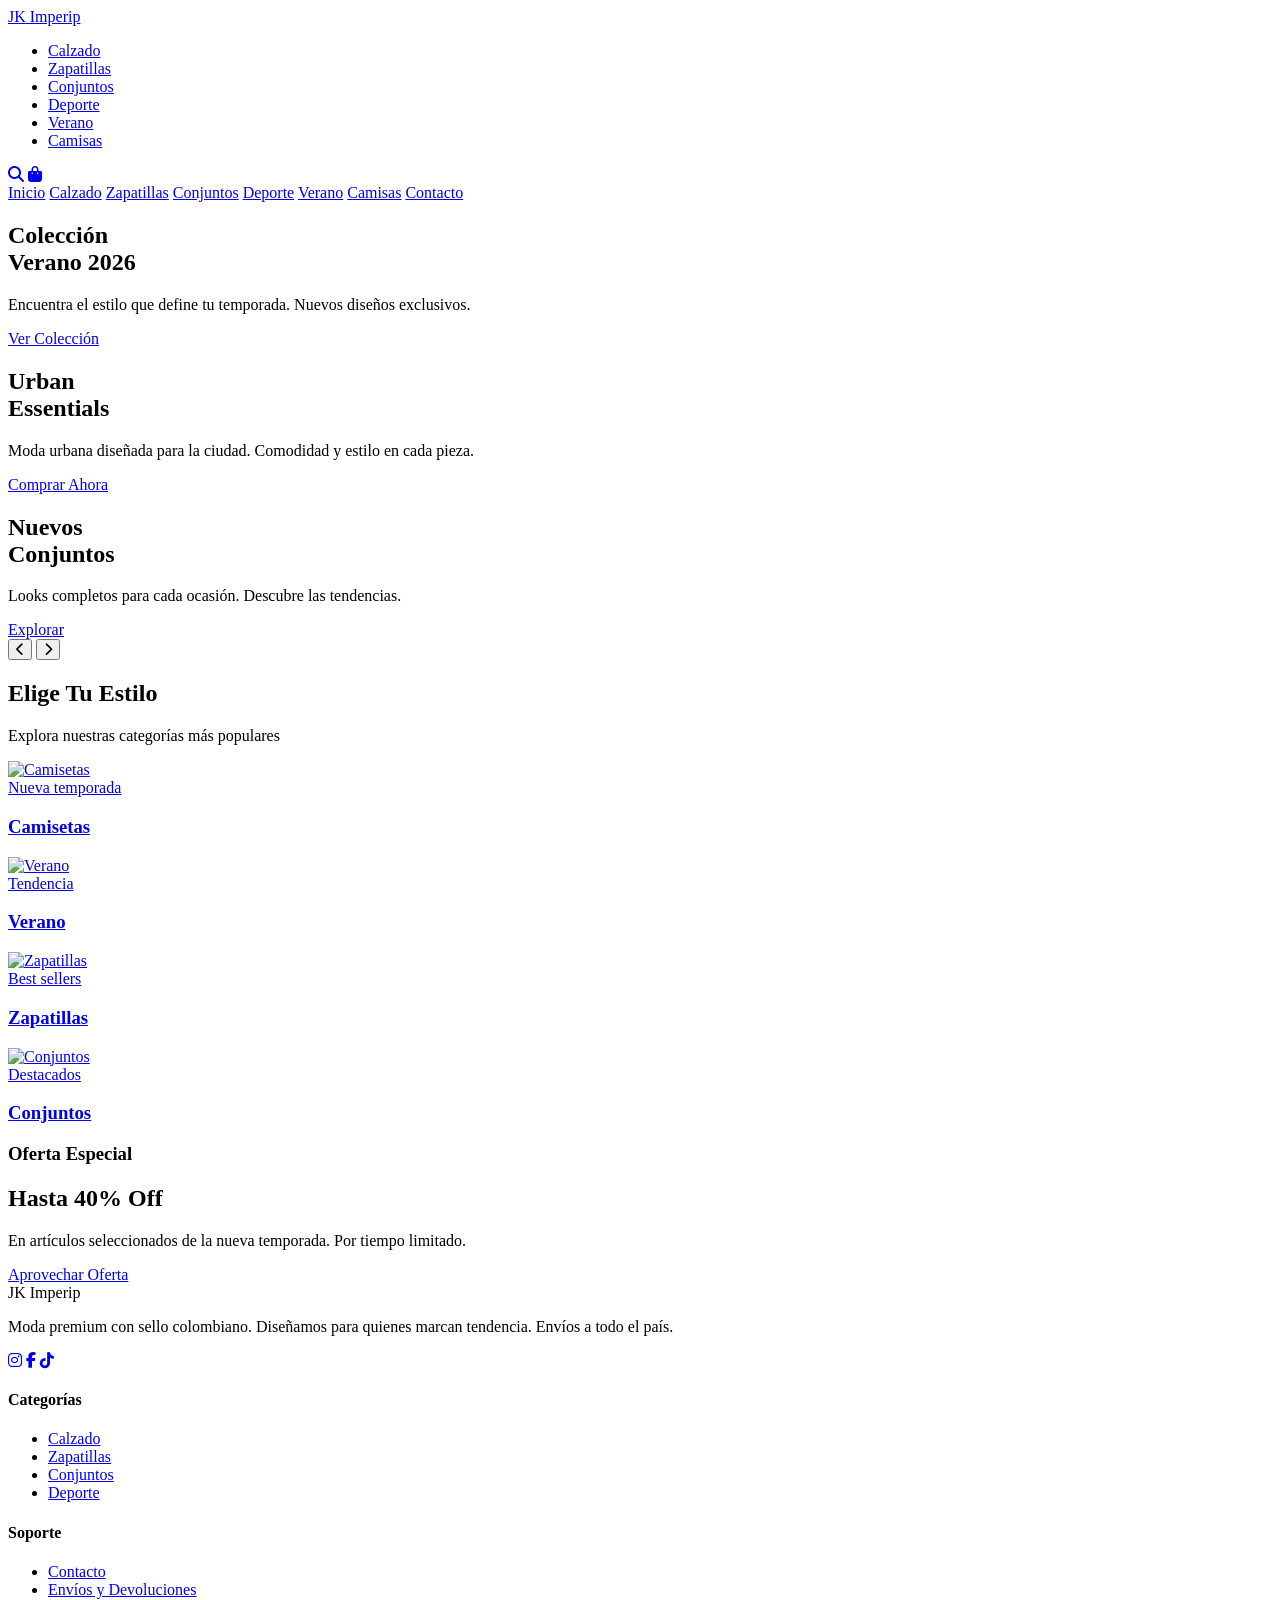
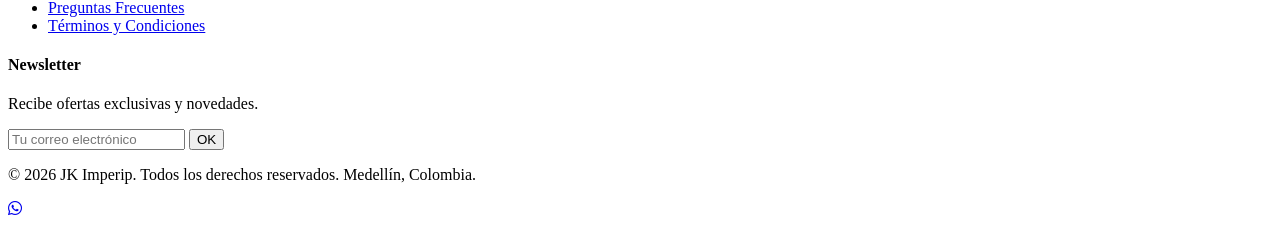
==== index.html @ a7fdb2a4 "Add files via upload" ====
<!DOCTYPE html>
<html lang="es">

<head>
    <meta charset="UTF-8">
    <meta name="viewport" content="width=device-width, initial-scale=1.0">
    <title>JK Imperip | Moda Urbana en Colombia</title>
    <meta name="description"
        content="Descubre la última colección de ropa urbana para hombre y mujer. Estilo, calidad y tendencia – JK Imperip Colombia.">
    <link rel="stylesheet" href="index.css">
    <link rel="stylesheet" href="https://cdnjs.cloudflare.com/ajax/libs/font-awesome/6.5.0/css/all.min.css">
</head>

<body>

    <!-- ========== HEADER ========== -->
    <header class="header" id="header">
        <div class="container">
            <a href="index.html" class="logo">JK<span> Imperip</span></a>

            <ul class="nav-links">
                <li><a href="catalogo.html">Calzado</a></li>
                <li><a href="catalogo.html">Zapatillas</a></li>
                <li><a href="catalogo.html">Conjuntos</a></li>
                <li><a href="catalogo.html">Deporte</a></li>
                <li><a href="catalogo.html">Verano</a></li>
                <li><a href="catalogo.html">Camisas</a></li>
            </ul>

            <div class="nav-icons">
                <a href="#" title="Buscar"><i class="fa-solid fa-magnifying-glass"></i></a>
                <a href="#" title="Carrito"><i class="fa-solid fa-bag-shopping"></i></a>
                <div class="hamburger" id="hamburger" aria-label="Menú">
                    <span></span><span></span><span></span>
                </div>
            </div>
        </div>
    </header>

    <!-- ========== MOBILE MENU ========== -->
    <div class="mobile-menu" id="mobileMenu">
        <a href="index.html">Inicio</a>
        <a href="catalogo.html">Calzado</a>
        <a href="catalogo.html">Zapatillas</a>
        <a href="catalogo.html">Conjuntos</a>
        <a href="catalogo.html">Deporte</a>
        <a href="catalogo.html">Verano</a>
        <a href="catalogo.html">Camisas</a>
        <a href="contacto.html">Contacto</a>
    </div>

    <!-- ========== HERO SLIDER ========== -->
    <section class="hero">
        <div class="hero-slides" id="heroSlider">
            <div class="hero-slide"
                style="background-image: url('https://images.unsplash.com/photo-1441986300917-64674bd600d8?w=1600&q=80');">
                <div class="hero-slide-content">
                    <h2>Colección<br>Verano 2026</h2>
                    <p>Encuentra el estilo que define tu temporada. Nuevos diseños exclusivos.</p>
                    <a href="catalogo.html" class="btn btn-yellow">Ver Colección</a>
                </div>
            </div>
            <div class="hero-slide"
                style="background-image: url('https://images.unsplash.com/photo-1490481651871-ab68de25d43d?w=1600&q=80');">
                <div class="hero-slide-content">
                    <h2>Urban<br>Essentials</h2>
                    <p>Moda urbana diseñada para la ciudad. Comodidad y estilo en cada pieza.</p>
                    <a href="catalogo.html" class="btn btn-outline">Comprar Ahora</a>
                </div>
            </div>
            <div class="hero-slide"
                style="background-image: url('https://images.unsplash.com/photo-1483985988355-763728e1935b?w=1600&q=80');">
                <div class="hero-slide-content">
                    <h2>Nuevos<br>Conjuntos</h2>
                    <p>Looks completos para cada ocasión. Descubre las tendencias.</p>
                    <a href="catalogo.html" class="btn btn-yellow">Explorar</a>
                </div>
            </div>
        </div>

        <div class="hero-arrows">
            <button class="hero-arrow" id="prevSlide" aria-label="Anterior"><i
                    class="fa-solid fa-chevron-left"></i></button>
            <button class="hero-arrow" id="nextSlide" aria-label="Siguiente"><i
                    class="fa-solid fa-chevron-right"></i></button>
        </div>

        <div class="hero-dots" id="heroDots">
            <span class="hero-dot active"></span>
            <span class="hero-dot"></span>
            <span class="hero-dot"></span>
        </div>
    </section>

    <!-- ========== CATEGORIES ========== -->
    <section class="categories">
        <div class="container">
            <div class="section-header">
                <h2>Elige Tu Estilo</h2>
                <p>Explora nuestras categorías más populares</p>
            </div>
            <div class="cat-grid">
                <a href="catalogo.html" class="cat-card">
                    <img src="https://images.unsplash.com/photo-1602810318383-e386cc2a3c4e?w=600&q=80" alt="Camisetas">
                    <div class="cat-label">
                        <span>Nueva temporada</span>
                        <h3>Camisetas</h3>
                    </div>
                </a>
                <a href="catalogo.html" class="cat-card">
                    <img src="https://images.unsplash.com/photo-1523381210434-271e8be1f52b?w=600&q=80" alt="Verano">
                    <div class="cat-label">
                        <span>Tendencia</span>
                        <h3>Verano</h3>
                    </div>
                </a>
                <a href="catalogo.html" class="cat-card">
                    <img src="https://images.unsplash.com/photo-1556906781-9a412961c28c?w=600&q=80" alt="Zapatillas">
                    <div class="cat-label">
                        <span>Best sellers</span>
                        <h3>Zapatillas</h3>
                    </div>
                </a>
                <a href="catalogo.html" class="cat-card">
                    <img src="https://images.unsplash.com/photo-1591047139829-d91aecb6caea?w=600&q=80" alt="Conjuntos">
                    <div class="cat-label">
                        <span>Destacados</span>
                        <h3>Conjuntos</h3>
                    </div>
                </a>
            </div>
        </div>
    </section>

    <!-- ========== PROMO BANNER ========== -->
    <section class="promo-banner">
        <div class="container">
            <h3>Oferta Especial</h3>
            <h2>Hasta 40% Off</h2>
            <p>En artículos seleccionados de la nueva temporada. Por tiempo limitado.</p>
            <a href="catalogo.html" class="btn btn-yellow">Aprovechar Oferta</a>
        </div>
    </section>

    <!-- ========== FOOTER ========== -->
    <footer class="footer">
        <div class="container">
            <div class="footer-grid">
                <div class="footer-col">
                    <div class="logo">JK<span> Imperip</span></div>
                    <p>Moda premium con sello colombiano. Diseñamos para quienes marcan tendencia. Envíos a todo el
                        país.</p>
                    <div class="social-icons">
                        <a href="#" title="Instagram"><i class="fa-brands fa-instagram"></i></a>
                        <a href="#" title="Facebook"><i class="fa-brands fa-facebook-f"></i></a>
                        <a href="#" title="TikTok"><i class="fa-brands fa-tiktok"></i></a>
                    </div>
                </div>
                <div class="footer-col">
                    <h4>Categorías</h4>
                    <ul>
                        <li><a href="catalogo.html">Calzado</a></li>
                        <li><a href="catalogo.html">Zapatillas</a></li>
                        <li><a href="catalogo.html">Conjuntos</a></li>
                        <li><a href="catalogo.html">Deporte</a></li>
                    </ul>
                </div>
                <div class="footer-col">
                    <h4>Soporte</h4>
                    <ul>
                        <li><a href="contacto.html">Contacto</a></li>
                        <li><a href="#">Envíos y Devoluciones</a></li>
                        <li><a href="#">Preguntas Frecuentes</a></li>
                        <li><a href="#">Términos y Condiciones</a></li>
                    </ul>
                </div>
                <div class="footer-col">
                    <h4>Newsletter</h4>
                    <p>Recibe ofertas exclusivas y novedades.</p>
                    <div class="newsletter-box">
                        <input type="email" placeholder="Tu correo electrónico">
                        <button type="submit">OK</button>
                    </div>
                </div>
            </div>
            <div class="footer-bottom">
                <p>&copy; 2026 JK Imperip. Todos los derechos reservados. Medellín, Colombia.</p>
            </div>
        </div>
    </footer>

    <!-- WhatsApp -->
    <a href="https://wa.me/573000000000" class="whatsapp-btn" target="_blank" rel="noopener"
        title="Escríbenos por WhatsApp" aria-label="WhatsApp">
        <i class="fa-brands fa-whatsapp"></i>
    </a>

    <script src="main.js"></script>
</body>

</html>
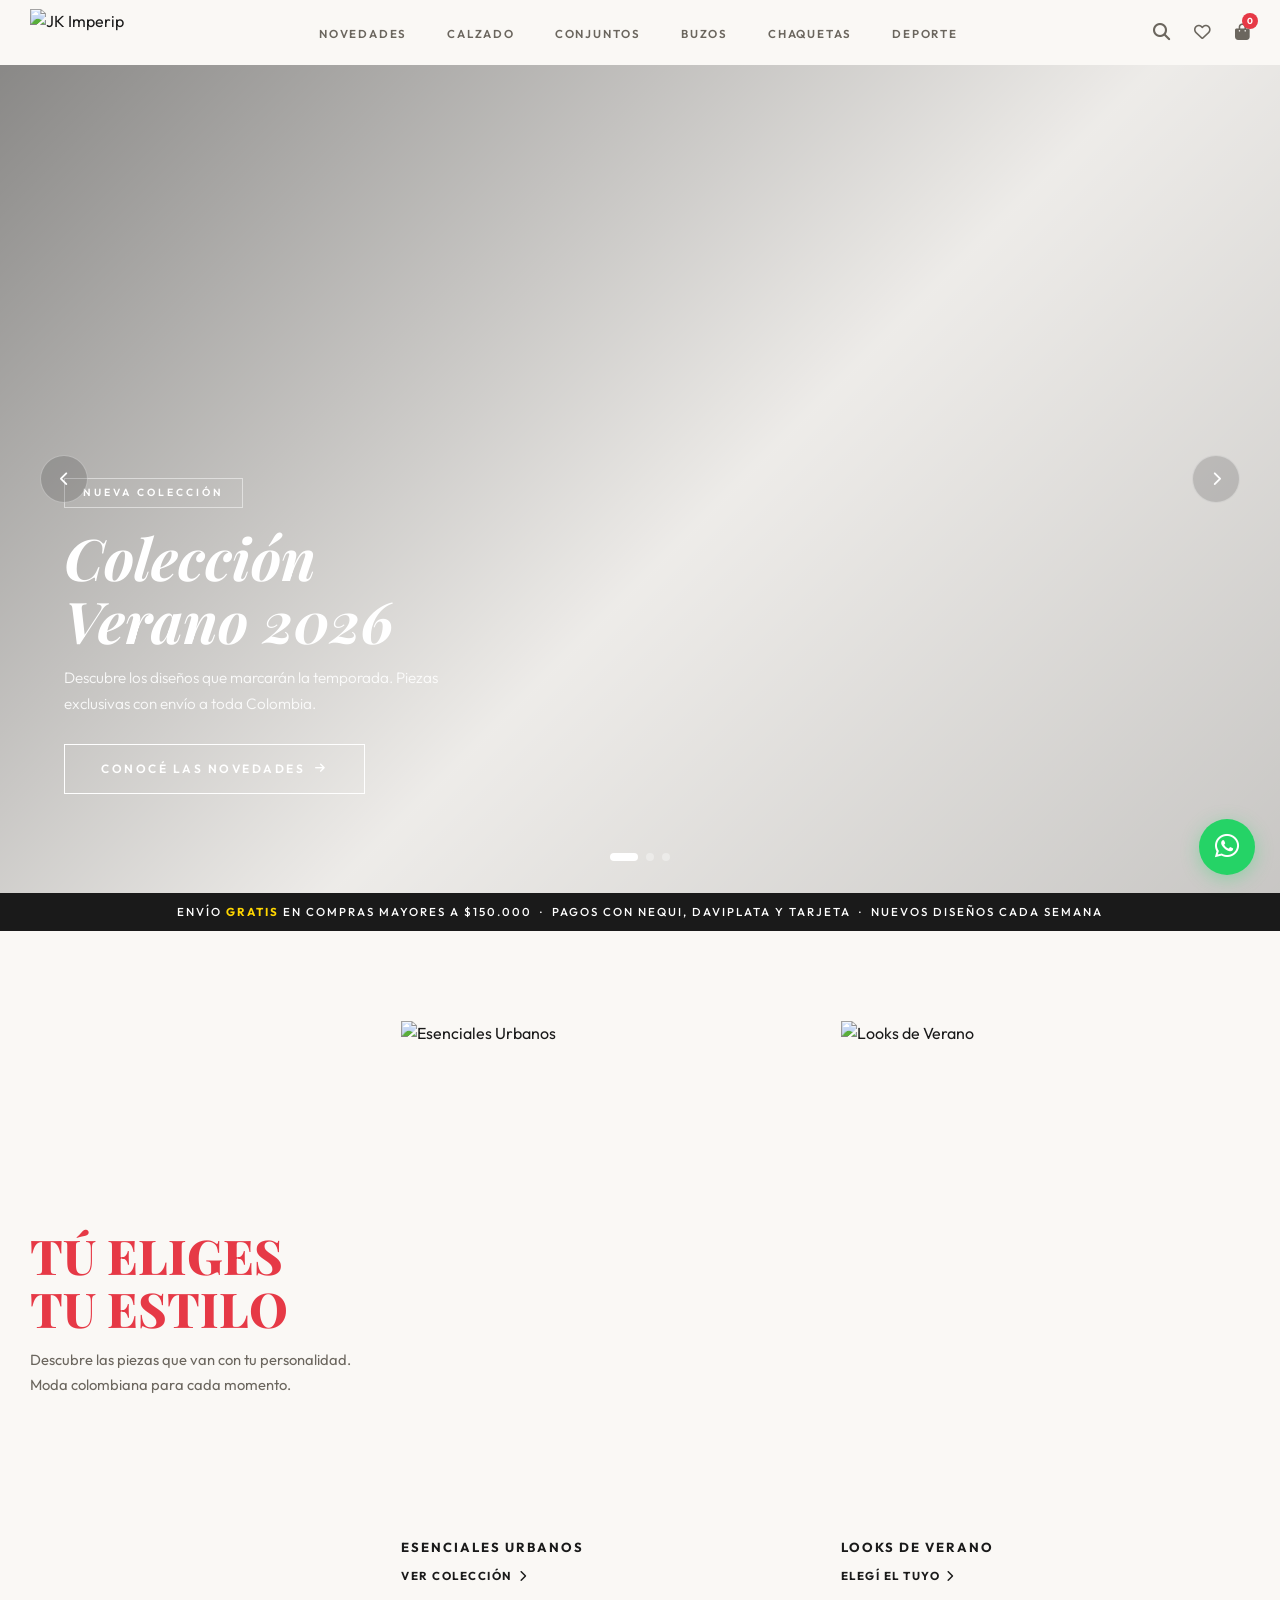
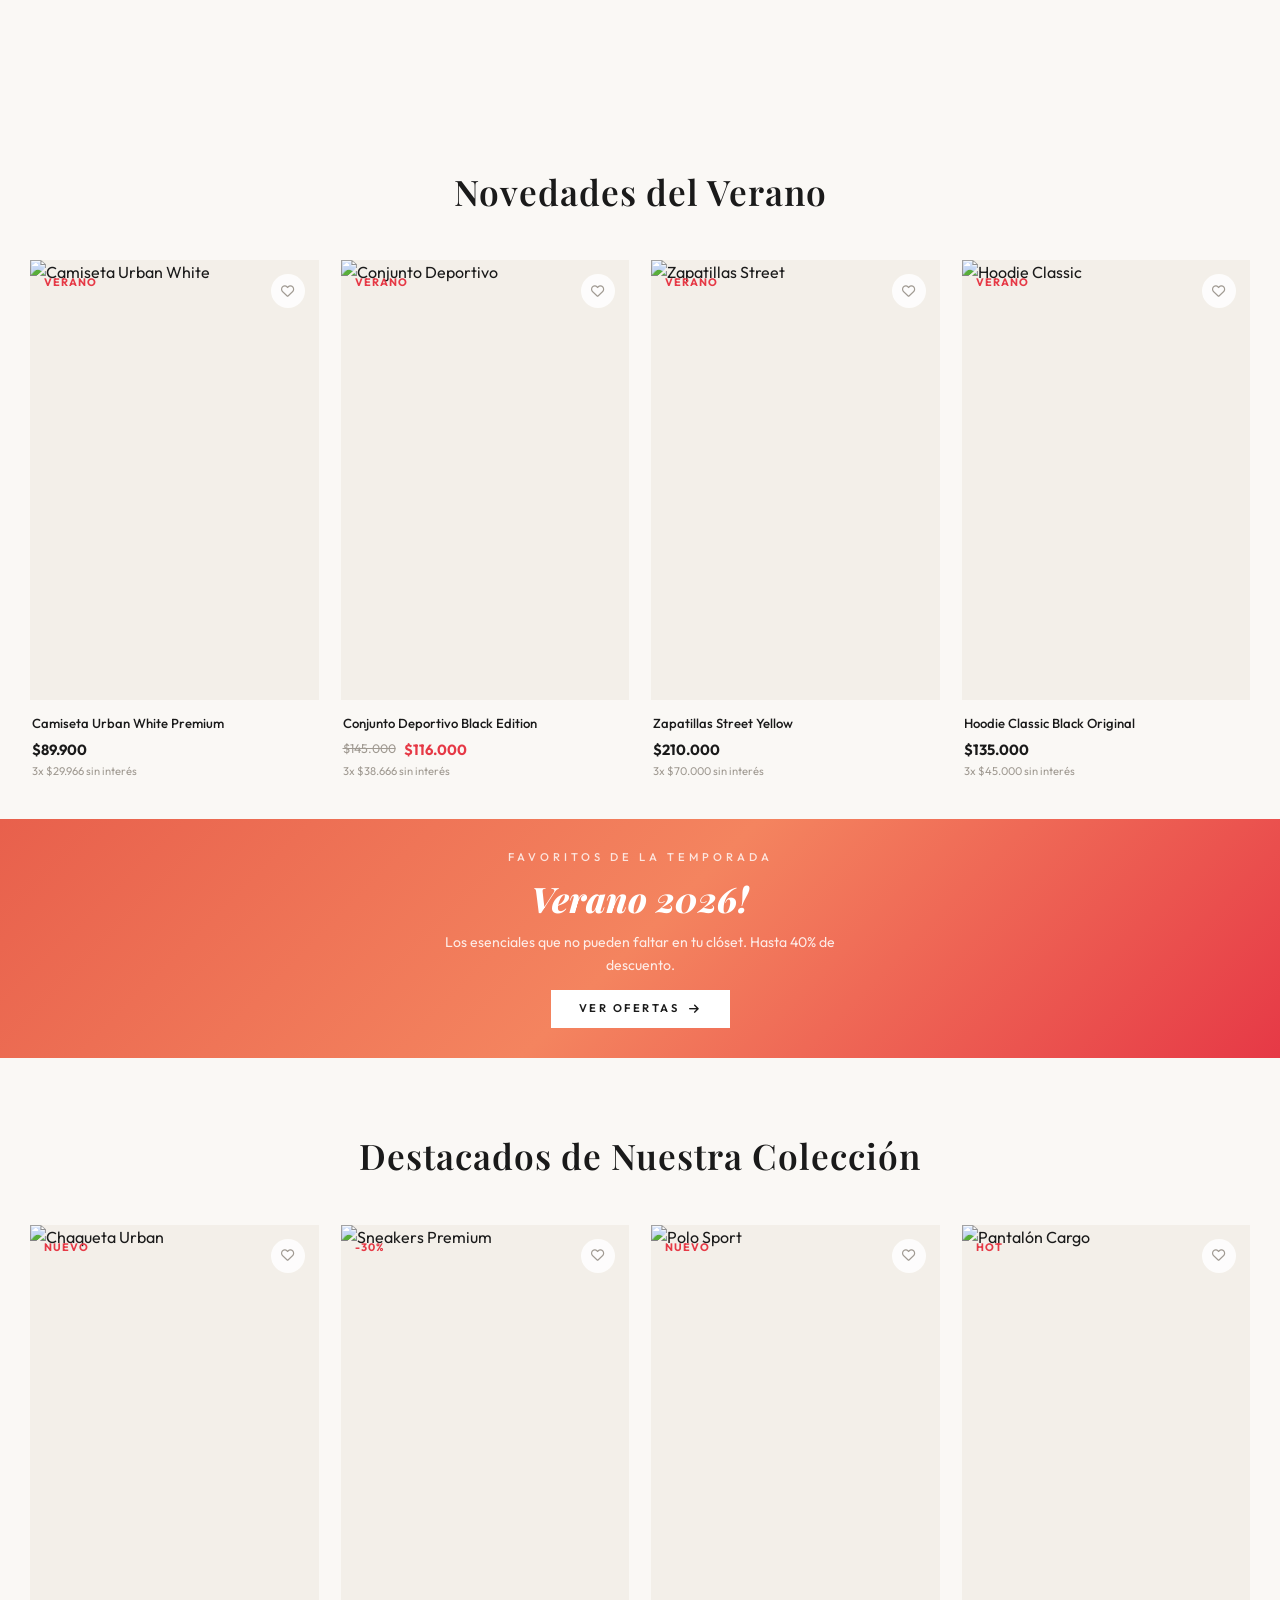
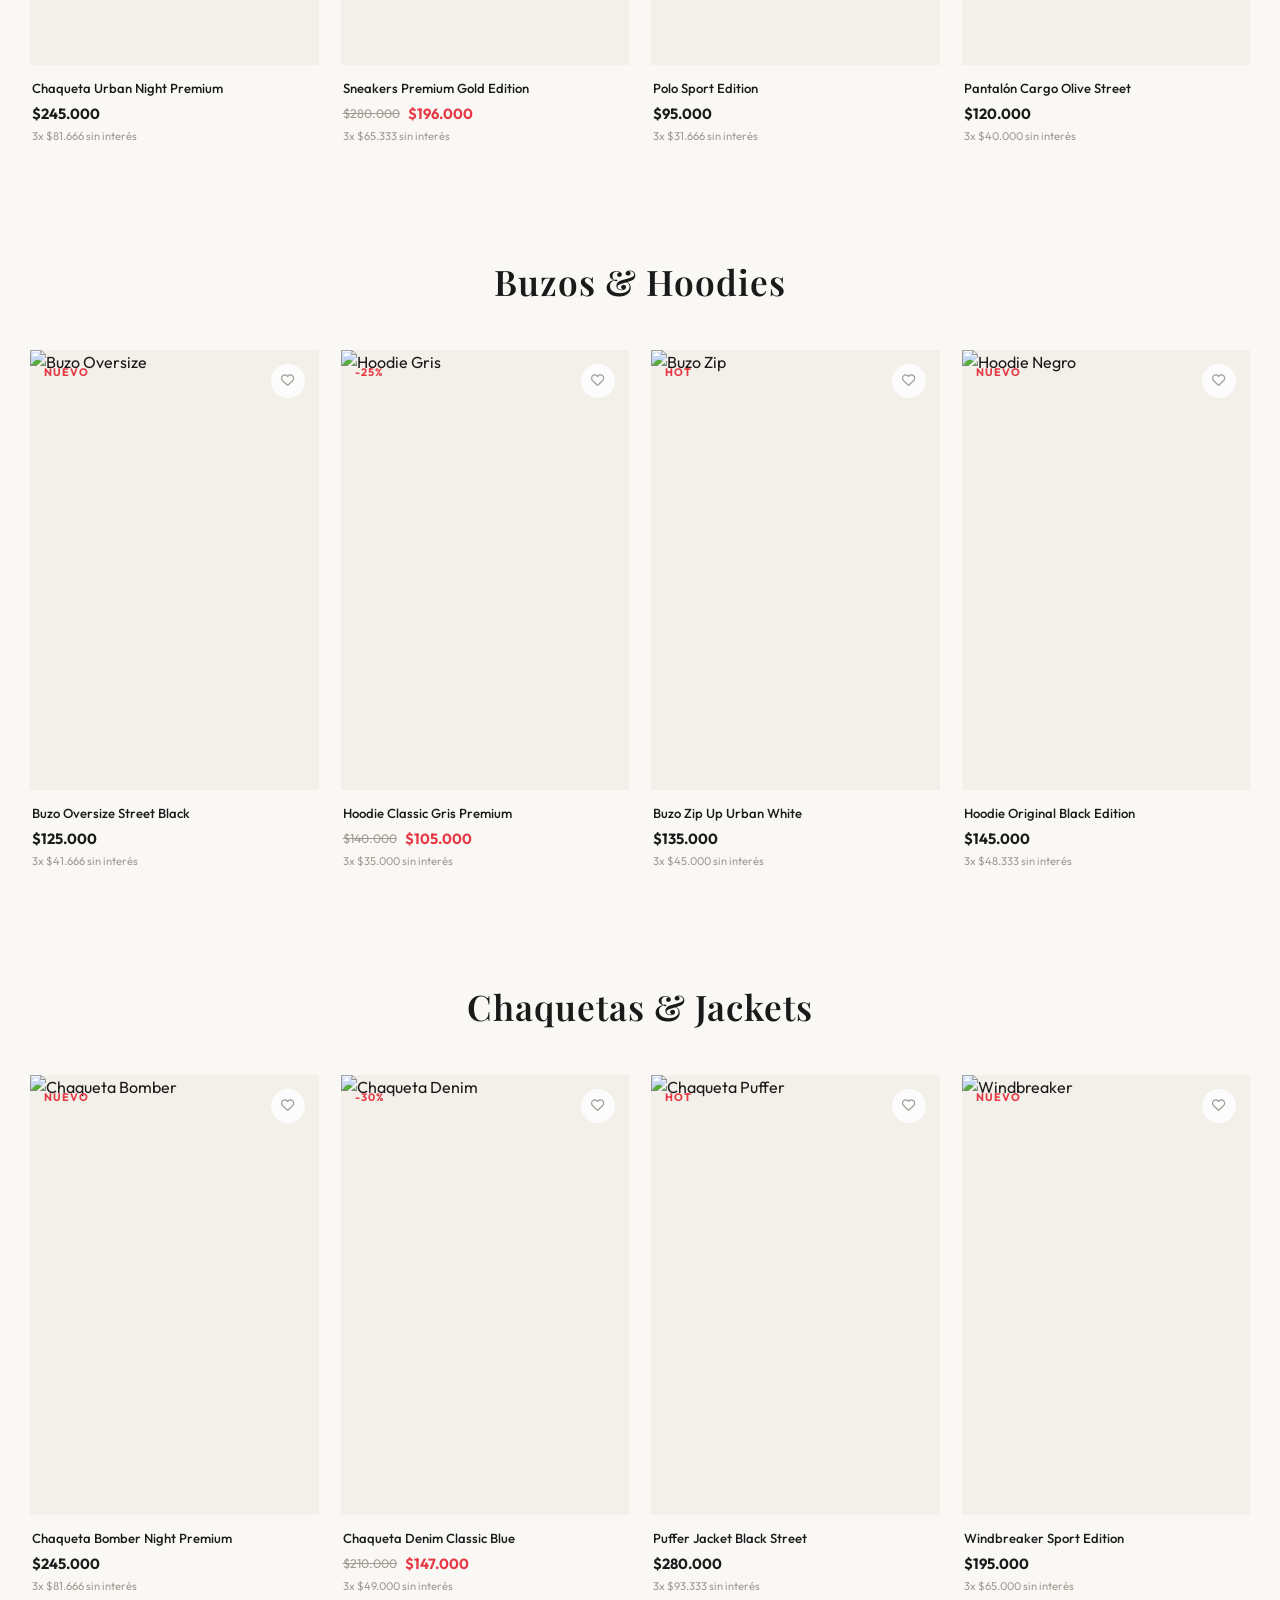
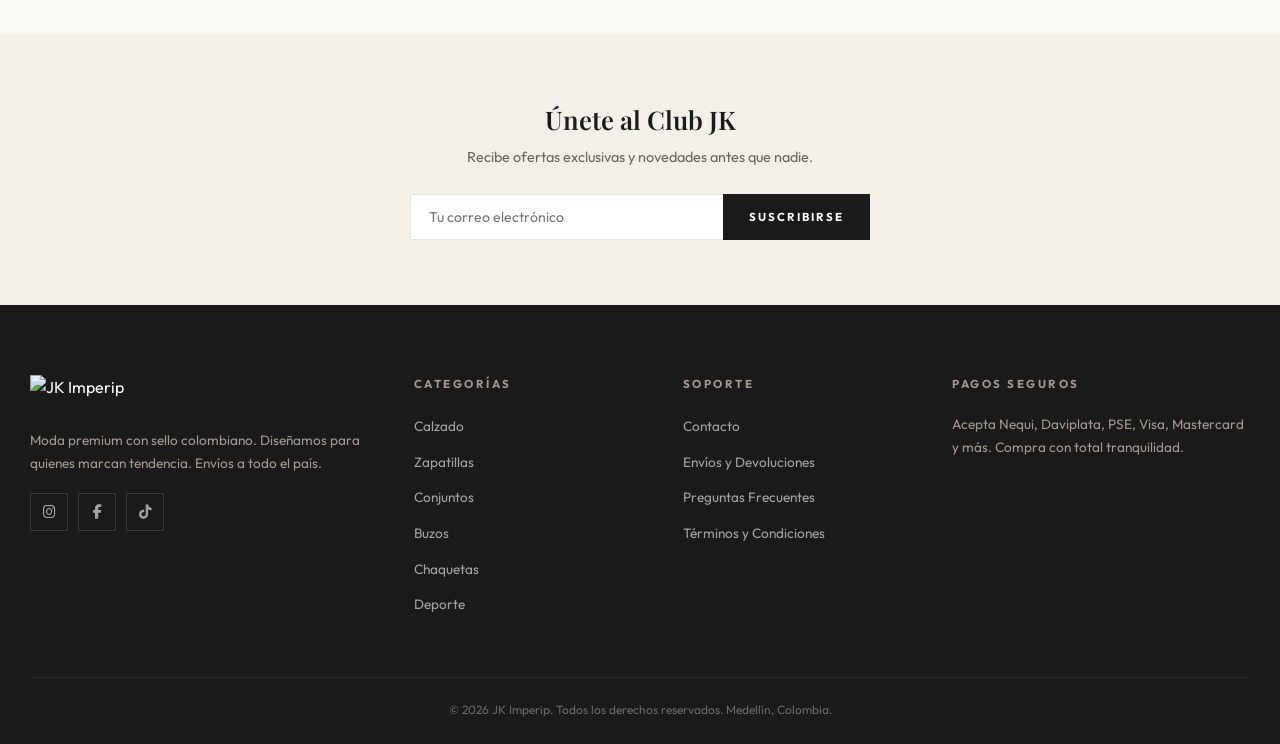
==== commit 2c6da244: "Add files via upload" ====
--- a/index.html
+++ b/index.html
@@ -4,150 +4,1925 @@
 <head>
     <meta charset="UTF-8">
     <meta name="viewport" content="width=device-width, initial-scale=1.0">
-    <title>JK Imperip | Moda Urbana en Colombia</title>
+    <title>JK Imperip | Moda Urbana Colombia</title>
     <meta name="description"
-        content="Descubre la última colección de ropa urbana para hombre y mujer. Estilo, calidad y tendencia – JK Imperip Colombia.">
-    <link rel="stylesheet" href="index.css">
+        content="Ropa urbana premium para hombre y mujer. Estilo, calidad y tendencia. JK Imperip – Colombia.">
+    <link rel="preconnect" href="https://fonts.googleapis.com">
+    <link rel="preconnect" href="https://fonts.gstatic.com" crossorigin>
+    <link
+        href="https://fonts.googleapis.com/css2?family=Playfair+Display:ital,wght@0,400;0,500;0,600;0,700;0,800;0,900;1,400;1,500&family=Outfit:wght@300;400;500;600;700;800&display=swap"
+        rel="stylesheet">
     <link rel="stylesheet" href="https://cdnjs.cloudflare.com/ajax/libs/font-awesome/6.5.0/css/all.min.css">
+    <style>
+        /* ========================================
+           JK IMPERIP — Cantão-Inspired Design
+           ======================================== */
+
+        *,
+        *::before,
+        *::after {
+            margin: 0;
+            padding: 0;
+            box-sizing: border-box;
+        }
+
+        html {
+            scroll-behavior: smooth;
+        }
+
+        body {
+            font-family: 'Outfit', sans-serif;
+            background: #faf8f5;
+            color: #1a1a1a;
+            line-height: 1.6;
+            overflow-x: hidden;
+            -webkit-font-smoothing: antialiased;
+        }
+
+        a {
+            text-decoration: none;
+            color: inherit;
+            transition: color 0.3s;
+        }
+
+        ul {
+            list-style: none;
+        }
+
+        img {
+            max-width: 100%;
+            display: block;
+        }
+
+        button {
+            cursor: pointer;
+            font-family: 'Outfit', sans-serif;
+            border: none;
+            background: none;
+        }
+
+        :root {
+            --black: #1a1a1a;
+            --white: #ffffff;
+            --cream: #faf8f5;
+            --cream2: #f3efe9;
+            --yellow: #FFD600;
+            --accent: #e63946;
+            --gold: #c9a84c;
+            --gray-light: #e8e4de;
+            --gray-mid: #a09a92;
+            --gray-dark: #6b665e;
+            --font-display: 'Playfair Display', Georgia, serif;
+            --font-body: 'Outfit', sans-serif;
+        }
+
+        .container {
+            max-width: 1280px;
+            margin: 0 auto;
+            padding: 0 30px;
+        }
+
+        /* ==========================================
+           HEADER — Thin, Elegant, Minimal
+           ========================================== */
+        .header {
+            position: fixed;
+            top: 0;
+            left: 0;
+            width: 100%;
+            z-index: 1000;
+            background: rgba(250, 248, 245, 0.96);
+            backdrop-filter: blur(16px);
+            -webkit-backdrop-filter: blur(16px);
+            transition: all 0.35s ease;
+        }
+
+        .header.scrolled {
+            box-shadow: 0 1px 12px rgba(0, 0, 0, 0.06);
+
+        }
+
+        .header-inner {
+            display: flex;
+            justify-content: space-between;
+            align-items: center;
+            height: 65px;
+            max-width: 1280px;
+            margin: 0 auto;
+            padding: 0 30px;
+        }
+
+        .logo {
+            display: flex;
+            align-items: center;
+        }
+
+        .logo img {
+            height: 48px;
+            width: auto;
+            object-fit: contain;
+            transition: opacity 0.3s;
+        }
+
+        .logo:hover img {
+            opacity: 0.85;
+        }
+
+        .footer .logo img {
+            height: 40px;
+        }
+
+        .nav-links {
+            display: flex;
+            gap: 2.5rem;
+        }
+
+        .nav-links a {
+            font-size: 0.72rem;
+            font-weight: 600;
+            letter-spacing: 1.8px;
+            text-transform: uppercase;
+            color: var(--gray-dark);
+            position: relative;
+            padding: 4px 0;
+        }
+
+        .nav-links a:hover {
+            color: var(--black);
+        }
+
+        .nav-links a::after {
+            content: '';
+            position: absolute;
+            bottom: -2px;
+            left: 0;
+            width: 0;
+            height: 1.5px;
+            background: var(--accent);
+            transition: width 0.35s ease;
+        }
+
+        .nav-links a:hover::after {
+            width: 100%;
+        }
+
+        .nav-right {
+            display: flex;
+            align-items: center;
+            gap: 1.5rem;
+        }
+
+        .nav-right a {
+            font-size: 1.05rem;
+            color: var(--gray-dark);
+        }
+
+        .nav-right a:hover {
+            color: var(--accent);
+        }
+
+        .nav-right .cart-count {
+            position: relative;
+        }
+
+        .nav-right .cart-count::after {
+            content: '0';
+            position: absolute;
+            top: -6px;
+            right: -8px;
+            width: 16px;
+            height: 16px;
+            background: var(--accent);
+            color: var(--white);
+            font-size: 0.55rem;
+            font-weight: 700;
+            border-radius: 50%;
+            display: flex;
+            align-items: center;
+            justify-content: center;
+        }
+
+        .hamburger {
+            display: none;
+            flex-direction: column;
+            gap: 5px;
+            padding: 5px;
+            cursor: pointer;
+            z-index: 2001;
+        }
+
+        .hamburger span {
+            width: 22px;
+            height: 1.5px;
+            background: var(--black);
+            transition: all 0.3s ease;
+            display: block;
+        }
+
+        .hamburger.active span:nth-child(1) {
+            transform: rotate(45deg) translate(5px, 5px);
+        }
+
+        .hamburger.active span:nth-child(2) {
+            opacity: 0;
+        }
+
+        .hamburger.active span:nth-child(3) {
+            transform: rotate(-45deg) translate(5px, -5px);
+        }
+
+        .mobile-menu {
+            position: fixed;
+            top: 0;
+            right: -100%;
+            width: 100%;
+            height: 100vh;
+            background: var(--cream);
+            z-index: 2000;
+            display: flex;
+            flex-direction: column;
+            justify-content: center;
+            align-items: center;
+            gap: 2.5rem;
+            transition: right 0.4s ease;
+        }
+
+        .mobile-menu.open {
+            right: 0;
+        }
+
+        .mobile-menu a {
+            font-family: var(--font-display);
+            font-size: 1.6rem;
+            font-weight: 500;
+            letter-spacing: 2px;
+            color: var(--black);
+        }
+
+        .mobile-menu a:hover {
+            color: var(--accent);
+        }
+
+        /* ==========================================
+           HERO — Full-width editorial banner
+           ========================================== */
+        .hero {
+            position: relative;
+            width: 100%;
+            height: 92vh;
+            margin-top: 65px;
+            overflow: hidden;
+        }
+
+        .hero-slides {
+            display: flex;
+            width: 100%;
+            height: 100%;
+            transition: transform 0.9s cubic-bezier(0.65, 0, 0.35, 1);
+        }
+
+        .hero-slide {
+            min-width: 100%;
+            height: 100%;
+            position: relative;
+            background-size: cover;
+            background-position: center top;
+        }
+
+        .hero-slide::before {
+            content: '';
+            position: absolute;
+            inset: 0;
+            background: linear-gradient(135deg, rgba(0, 0, 0, 0.45) 0%, rgba(0, 0, 0, 0.05) 55%, rgba(0, 0, 0, 0.2) 100%);
+        }
+
+        .slide-content {
+            position: absolute;
+            bottom: 12%;
+            left: 5%;
+            z-index: 10;
+            color: var(--white);
+            max-width: 520px;
+        }
+
+        .slide-tag {
+            display: inline-block;
+            border: 1px solid rgba(255, 255, 255, 0.5);
+            padding: 6px 18px;
+            font-size: 0.65rem;
+            font-weight: 600;
+            letter-spacing: 3px;
+            text-transform: uppercase;
+            margin-bottom: 18px;
+            color: var(--white);
+        }
+
+        .slide-content h2 {
+            font-family: var(--font-display);
+            font-size: 3.6rem;
+            font-weight: 700;
+            line-height: 1.08;
+            margin-bottom: 14px;
+            font-style: italic;
+        }
+
+        .slide-content p {
+            font-size: 0.95rem;
+            font-weight: 300;
+            margin-bottom: 28px;
+            opacity: 0.9;
+            line-height: 1.7;
+            max-width: 400px;
+        }
+
+        .btn {
+            display: inline-flex;
+            align-items: center;
+            gap: 10px;
+            padding: 14px 36px;
+            font-weight: 600;
+            font-size: 0.75rem;
+            letter-spacing: 2.5px;
+            text-transform: uppercase;
+            border: none;
+            cursor: pointer;
+            transition: all 0.35s ease;
+            text-align: center;
+        }
+
+        .btn-dark {
+            background: var(--black);
+            color: var(--white);
+        }
+
+        .btn-dark:hover {
+            background: var(--accent);
+        }
+
+        .btn-outline-w {
+            background: transparent;
+            border: 1.5px solid var(--white);
+            color: var(--white);
+        }
+
+        .btn-outline-w:hover {
+            background: var(--white);
+            color: var(--black);
+        }
+
+        .btn-accent {
+            background: var(--accent);
+            color: var(--white);
+        }
+
+        .btn-accent:hover {
+            background: #c62d39;
+        }
+
+        .btn-outline-dark {
+            background: transparent;
+            border: 1.5px solid var(--black);
+            color: var(--black);
+        }
+
+        .btn-outline-dark:hover {
+            background: var(--black);
+            color: var(--white);
+        }
+
+        .btn i {
+            font-size: 0.7rem;
+            transition: transform 0.3s;
+        }
+
+        .btn:hover i {
+            transform: translateX(4px);
+        }
+
+        /* Slider Controls */
+        .hero-arrows {
+            position: absolute;
+            top: 50%;
+            width: 100%;
+            padding: 0 2.5rem;
+            display: flex;
+            justify-content: space-between;
+            transform: translateY(-50%);
+            z-index: 20;
+            pointer-events: none;
+        }
+
+        .hero-arrow {
+            pointer-events: all;
+            width: 48px;
+            height: 48px;
+            border-radius: 50%;
+            border: 1.5px solid rgba(255, 255, 255, 0.35);
+            background: rgba(0, 0, 0, 0.15);
+            color: var(--white);
+            font-size: 0.9rem;
+            display: flex;
+            align-items: center;
+            justify-content: center;
+            transition: all 0.3s ease;
+            cursor: pointer;
+        }
+
+        .hero-arrow:hover {
+            background: var(--white);
+            color: var(--black);
+            border-color: var(--white);
+        }
+
+        .hero-dots {
+            position: absolute;
+            bottom: 2rem;
+            left: 50%;
+            transform: translateX(-50%);
+            display: flex;
+            gap: 8px;
+            z-index: 20;
+        }
+
+        .hero-dot {
+            width: 8px;
+            height: 8px;
+            border-radius: 50%;
+            background: rgba(255, 255, 255, 0.35);
+            cursor: pointer;
+            transition: all 0.35s ease;
+            border: none;
+        }
+
+        .hero-dot.active {
+            background: var(--white);
+            width: 28px;
+            border-radius: 20px;
+        }
+
+        /* ==========================================
+           ANNOUNCEMENT BAR
+           ========================================== */
+        .announce-bar {
+            background: var(--black);
+            color: var(--white);
+            text-align: center;
+            padding: 10px 20px;
+            font-size: 0.72rem;
+            font-weight: 500;
+            letter-spacing: 2px;
+            text-transform: uppercase;
+        }
+
+        .announce-bar span {
+            color: var(--yellow);
+            font-weight: 700;
+        }
+
+        /* ==========================================
+           EDITORIAL SECTION — "Tú Eliges"
+           ========================================== */
+        .editorial {
+            padding: 90px 0;
+        }
+
+        .editorial-grid {
+            display: grid;
+            grid-template-columns: 1fr 1.2fr 1.2fr;
+            gap: 30px;
+            align-items: start;
+        }
+
+        .editorial-text {
+            padding-right: 20px;
+            align-self: center;
+        }
+
+        .editorial-text h2 {
+            font-family: var(--font-display);
+            font-size: 3rem;
+            font-weight: 800;
+            color: var(--accent);
+            line-height: 1.1;
+            margin-bottom: 12px;
+            text-transform: uppercase;
+        }
+
+        .editorial-text p {
+            color: var(--gray-dark);
+            font-size: 0.92rem;
+            line-height: 1.7;
+        }
+
+        .editorial-card {
+            position: relative;
+            overflow: hidden;
+        }
+
+        .editorial-card img {
+            width: 100%;
+            height: 500px;
+            object-fit: cover;
+            transition: transform 0.7s ease;
+        }
+
+        .editorial-card:hover img {
+            transform: scale(1.04);
+        }
+
+        .editorial-card-info {
+            padding: 16px 0;
+        }
+
+        .editorial-card-info h3 {
+            font-size: 0.82rem;
+            font-weight: 700;
+            letter-spacing: 2px;
+            text-transform: uppercase;
+            margin-bottom: 4px;
+        }
+
+        .editorial-card-info a {
+            font-size: 0.72rem;
+            font-weight: 700;
+            letter-spacing: 1.5px;
+            text-transform: uppercase;
+            display: inline-flex;
+            align-items: center;
+            gap: 6px;
+        }
+
+        .editorial-card-info a:hover {
+            color: var(--accent);
+        }
+
+        /* ==========================================
+           SECTION TITLE — Elegant, Serif
+           ========================================== */
+        .section-title {
+            text-align: center;
+            padding: 70px 0 40px;
+        }
+
+        .section-title h2 {
+            font-family: var(--font-display);
+            font-size: 2.2rem;
+            font-weight: 600;
+            letter-spacing: 1px;
+            color: var(--black);
+        }
+
+        /* ==========================================
+           PRODUCT GRID — Cantão style
+           ========================================== */
+        .product-grid {
+            display: grid;
+            grid-template-columns: repeat(4, 1fr);
+            gap: 22px;
+            padding-bottom: 30px;
+        }
+
+        .pc {
+            position: relative;
+            overflow: hidden;
+            cursor: pointer;
+        }
+
+        .pc-img-wrap {
+            position: relative;
+            overflow: hidden;
+            background: var(--cream2);
+        }
+
+        .pc-img-wrap img {
+            width: 100%;
+            height: 440px;
+            object-fit: cover;
+            transition: all 0.5s ease;
+        }
+
+        .pc:hover .pc-img-wrap img {
+            transform: scale(1.05);
+        }
+
+        .pc-tag {
+            position: absolute;
+            top: 14px;
+            left: 14px;
+            font-size: 0.68rem;
+            font-weight: 700;
+            letter-spacing: 1px;
+            text-transform: uppercase;
+            color: var(--accent);
+            z-index: 5;
+        }
+
+        .pc-wish {
+            position: absolute;
+            top: 14px;
+            right: 14px;
+            width: 34px;
+            height: 34px;
+            border-radius: 50%;
+            background: rgba(255, 255, 255, 0.85);
+            border: none;
+            display: flex;
+            align-items: center;
+            justify-content: center;
+            font-size: 0.85rem;
+            color: var(--gray-mid);
+            z-index: 5;
+            transition: all 0.3s;
+            cursor: pointer;
+        }
+
+        .pc-wish:hover,
+        .pc-wish.liked {
+            color: var(--accent);
+        }
+
+        /* Hover overlay with sizes + add to cart */
+        .pc-overlay {
+            position: absolute;
+            bottom: 0;
+            left: 0;
+            right: 0;
+            background: rgba(255, 255, 255, 0.96);
+            padding: 14px 16px;
+            transform: translateY(100%);
+            transition: transform 0.4s ease;
+            z-index: 8;
+        }
+
+        .pc:hover .pc-overlay {
+            transform: translateY(0);
+        }
+
+        .pc-sizes {
+            display: flex;
+            gap: 6px;
+            margin-bottom: 10px;
+            justify-content: center;
+        }
+
+        .pc-sizes span {
+            width: 32px;
+            height: 32px;
+            border: 1px solid var(--gray-light);
+            display: flex;
+            align-items: center;
+            justify-content: center;
+            font-size: 0.65rem;
+            font-weight: 600;
+            cursor: pointer;
+            transition: all 0.2s;
+        }
+
+        .pc-sizes span:hover,
+        .pc-sizes span.sel {
+            background: var(--black);
+            color: var(--white);
+            border-color: var(--black);
+        }
+
+        .pc-add {
+            width: 100%;
+            padding: 11px;
+            background: var(--black);
+            color: var(--white);
+            font-size: 0.7rem;
+            font-weight: 700;
+            letter-spacing: 2px;
+            text-transform: uppercase;
+            display: flex;
+            align-items: center;
+            justify-content: center;
+            gap: 8px;
+            transition: background 0.3s;
+        }
+
+        .pc-add:hover {
+            background: var(--accent);
+        }
+
+        .pc-info {
+            padding: 14px 2px 8px;
+        }
+
+        .pc-info h3 {
+            font-size: 0.82rem;
+            font-weight: 500;
+            color: var(--black);
+            margin-bottom: 5px;
+            line-height: 1.4;
+        }
+
+        .pc-price {
+            display: flex;
+            align-items: center;
+            gap: 8px;
+            flex-wrap: wrap;
+        }
+
+        .pc-price .old {
+            font-size: 0.78rem;
+            color: var(--gray-mid);
+            text-decoration: line-through;
+        }
+
+        .pc-price .now {
+            font-size: 0.92rem;
+            font-weight: 700;
+            color: var(--accent);
+        }
+
+        .pc-price .regular {
+            font-size: 0.92rem;
+            font-weight: 700;
+            color: var(--black);
+        }
+
+        .pc-installment {
+            font-size: 0.7rem;
+            color: var(--gray-mid);
+            margin-top: 2px;
+        }
+
+        /* ==========================================
+           PROMO BANNER — Coral/Warm
+           ========================================== */
+        .promo-warm {
+            background: linear-gradient(135deg, #e8604c 0%, #f4845f 50%, #e63946 100%);
+            padding: 30px 0;
+            position: relative;
+            overflow: hidden;
+        }
+
+        .promo-warm-inner {
+            display: flex;
+            align-items: center;
+            justify-content: center;
+            text-align: center;
+            flex-direction: column;
+            position: relative;
+            z-index: 2;
+        }
+
+        .promo-warm h3 {
+            font-size: 0.7rem;
+            letter-spacing: 4px;
+            text-transform: uppercase;
+            color: rgba(255, 255, 255, 0.8);
+            margin-bottom: 4px;
+            font-weight: 500;
+        }
+
+        .promo-warm h2 {
+            font-family: var(--font-display);
+            font-size: 2.2rem;
+            font-weight: 800;
+            color: var(--white);
+            margin-bottom: 4px;
+            font-style: italic;
+        }
+
+        .promo-warm p {
+            color: rgba(255, 255, 255, 0.85);
+            margin-bottom: 14px;
+            font-size: 0.88rem;
+            max-width: 450px;
+        }
+
+        .promo-warm .btn {
+            background: var(--white);
+            color: var(--black);
+            padding: 10px 28px;
+            font-size: 0.7rem;
+        }
+
+        .promo-warm .btn:hover {
+            background: var(--black);
+            color: var(--white);
+        }
+
+        /* ==========================================
+           NEWSLETTER — Clean
+           ========================================== */
+        .newsletter {
+            background: var(--cream2);
+            padding: 65px 0;
+            text-align: center;
+        }
+
+        .newsletter h3 {
+            font-family: var(--font-display);
+            font-size: 1.6rem;
+            font-weight: 600;
+            margin-bottom: 6px;
+        }
+
+        .newsletter p {
+            color: var(--gray-dark);
+            margin-bottom: 25px;
+            font-size: 0.9rem;
+        }
+
+        .nl-form {
+            display: flex;
+            max-width: 460px;
+            margin: 0 auto;
+        }
+
+        .nl-form input {
+            flex: 1;
+            padding: 13px 18px;
+            border: 1px solid var(--gray-light);
+            background: var(--white);
+            font-family: var(--font-body);
+            font-size: 0.88rem;
+            outline: none;
+            border-right: none;
+        }
+
+        .nl-form input:focus {
+            border-color: var(--accent);
+        }
+
+        .nl-form button {
+            background: var(--black);
+            color: var(--white);
+            padding: 13px 26px;
+            font-weight: 700;
+            font-size: 0.72rem;
+            letter-spacing: 2px;
+            text-transform: uppercase;
+        }
+
+        .nl-form button:hover {
+            background: var(--accent);
+        }
+
+        /* ==========================================
+           FOOTER — Refined
+           ========================================== */
+        .footer {
+            background: var(--black);
+            color: var(--white);
+            padding: 70px 0 25px;
+        }
+
+        .footer-grid {
+            display: grid;
+            grid-template-columns: 1.5fr 1fr 1fr 1.3fr;
+            gap: 40px;
+            margin-bottom: 50px;
+        }
+
+        .footer-col .logo {
+            margin-bottom: 14px;
+        }
+
+        .footer-col>p {
+            color: var(--gray-mid);
+            font-size: 0.85rem;
+            line-height: 1.7;
+        }
+
+        .footer-col h4 {
+            font-size: 0.72rem;
+            font-weight: 700;
+            text-transform: uppercase;
+            letter-spacing: 2.5px;
+            margin-bottom: 20px;
+            color: var(--gray-mid);
+        }
+
+        .footer-col ul li {
+            margin-bottom: 10px;
+        }
+
+        .footer-col ul li a {
+            color: rgba(255, 255, 255, 0.6);
+            font-size: 0.85rem;
+        }
+
+        .footer-col ul li a:hover {
+            color: var(--yellow);
+        }
+
+        .social-icons {
+            display: flex;
+            gap: 10px;
+            margin-top: 18px;
+        }
+
+        .social-icons a {
+            width: 38px;
+            height: 38px;
+            border: 1px solid rgba(255, 255, 255, 0.12);
+            display: flex;
+            align-items: center;
+            justify-content: center;
+            color: rgba(255, 255, 255, 0.6);
+            font-size: 0.9rem;
+            transition: all 0.3s;
+        }
+
+        .social-icons a:hover {
+            background: var(--accent);
+            color: var(--white);
+            border-color: var(--accent);
+        }
+
+        .footer-bottom {
+            border-top: 1px solid rgba(255, 255, 255, 0.06);
+            padding-top: 22px;
+            text-align: center;
+            color: rgba(255, 255, 255, 0.35);
+            font-size: 0.75rem;
+        }
+
+        /* ==========================================
+           WHATSAPP
+           ========================================== */
+        .wa-btn {
+            position: fixed;
+            bottom: 25px;
+            right: 25px;
+            width: 56px;
+            height: 56px;
+            border-radius: 50%;
+            background: #25D366;
+            color: #fff;
+            font-size: 1.7rem;
+            display: flex;
+            align-items: center;
+            justify-content: center;
+            z-index: 999;
+            box-shadow: 0 4px 18px rgba(37, 211, 102, 0.35);
+            transition: all 0.3s;
+            animation: wapulse 2.5s infinite;
+        }
+
+        .wa-btn:hover {
+            transform: scale(1.1);
+            color: #fff;
+        }
+
+        @keyframes wapulse {
+
+            0%,
+            100% {
+                box-shadow: 0 4px 18px rgba(37, 211, 102, 0.35)
+            }
+
+            50% {
+                box-shadow: 0 4px 30px rgba(37, 211, 102, 0.6)
+            }
+        }
+
+        /* ==========================================
+           SEARCH OVERLAY — KOAJ Style
+           ========================================== */
+        .search-overlay {
+            position: fixed;
+            top: 0;
+            left: 0;
+            width: 100%;
+            height: 100vh;
+            background: rgba(255, 255, 255, .98);
+            backdrop-filter: blur(8px);
+            z-index: 3000;
+            opacity: 0;
+            visibility: hidden;
+            transition: all .35s;
+            overflow-y: auto
+        }
+
+        .search-overlay.open {
+            opacity: 1;
+            visibility: visible
+        }
+
+        .search-overlay-inner {
+            max-width: 1280px;
+            margin: 0 auto;
+            padding: 0 30px
+        }
+
+        .search-top {
+            display: flex;
+            align-items: center;
+            height: 68px;
+            border-bottom: 1px solid var(--gray-light);
+            gap: 14px
+        }
+
+        .search-top .search-icon {
+            font-size: 1.1rem;
+            color: var(--gray-mid)
+        }
+
+        .search-top input {
+            flex: 1;
+            border: none;
+            background: transparent;
+            font-size: 1rem;
+            font-family: var(--font-body);
+            color: var(--black);
+            outline: none
+        }
+
+        .search-top input::placeholder {
+            color: var(--gray-mid)
+        }
+
+        .search-top .search-close {
+            width: 36px;
+            height: 36px;
+            display: flex;
+            align-items: center;
+            justify-content: center;
+            font-size: 1.2rem;
+            cursor: pointer;
+            color: var(--gray-dark);
+            transition: color .3s;
+            border: none;
+            background: none
+        }
+
+        .search-top .search-close:hover {
+            color: var(--accent)
+        }
+
+        .search-body {
+            display: grid;
+            grid-template-columns: 220px 1fr;
+            gap: 50px;
+            padding: 35px 0 50px
+        }
+
+        .search-popular h4 {
+            font-size: .78rem;
+            font-weight: 700;
+            letter-spacing: 1.5px;
+            text-transform: uppercase;
+            margin-bottom: 18px;
+            color: var(--black)
+        }
+
+        .search-popular ul li {
+            margin-bottom: 12px
+        }
+
+        .search-popular ul li a {
+            font-size: .9rem;
+            color: var(--accent);
+            transition: color .3s
+        }
+
+        .search-popular ul li a:hover {
+            color: var(--black)
+        }
+
+        .search-results h4 {
+            font-size: .78rem;
+            font-weight: 700;
+            letter-spacing: 1.5px;
+            text-transform: uppercase;
+            margin-bottom: 18px;
+            color: var(--black)
+        }
+
+        .search-products {
+            display: flex;
+            gap: 18px;
+            overflow-x: auto;
+            padding-bottom: 16px;
+            scroll-snap-type: x mandatory;
+            -webkit-overflow-scrolling: touch
+        }
+
+        .search-products::-webkit-scrollbar {
+            height: 4px
+        }
+
+        .search-products::-webkit-scrollbar-thumb {
+            background: var(--gray-light);
+            border-radius: 10px
+        }
+
+        .sp-card {
+            min-width: 180px;
+            max-width: 180px;
+            scroll-snap-align: start;
+            flex-shrink: 0;
+            cursor: pointer;
+            transition: transform .3s
+        }
+
+        .sp-card:hover {
+            transform: translateY(-4px)
+        }
+
+        .sp-card-img {
+            position: relative;
+            width: 100%;
+            height: 240px;
+            overflow: hidden;
+            background: var(--cream2);
+            margin-bottom: 10px
+        }
+
+        .sp-card-img img {
+            width: 100%;
+            height: 100%;
+            object-fit: cover;
+            transition: transform .5s
+        }
+
+        .sp-card:hover .sp-card-img img {
+            transform: scale(1.06)
+        }
+
+        .sp-badge {
+            position: absolute;
+            top: 10px;
+            right: 10px;
+            background: var(--accent);
+            color: var(--white);
+            font-size: .65rem;
+            font-weight: 700;
+            padding: 4px 10px;
+            border-radius: 3px
+        }
+
+        .sp-card h5 {
+            font-size: .8rem;
+            font-weight: 500;
+            color: var(--black);
+            margin-bottom: 4px;
+            white-space: nowrap;
+            overflow: hidden;
+            text-overflow: ellipsis
+        }
+
+        .sp-card .sp-prices {
+            display: flex;
+            align-items: center;
+            gap: 6px
+        }
+
+        .sp-card .sp-prices .sp-now {
+            font-size: .88rem;
+            font-weight: 700;
+            color: var(--black)
+        }
+
+        .sp-card .sp-prices .sp-old {
+            font-size: .78rem;
+            color: var(--gray-mid);
+            text-decoration: line-through
+        }
+
+        .search-nav {
+            display: flex;
+            gap: 10px;
+            margin-top: 12px;
+            justify-content: flex-end
+        }
+
+        .search-nav button {
+            width: 34px;
+            height: 34px;
+            border-radius: 50%;
+            border: 1.5px solid var(--gray-light);
+            background: transparent;
+            color: var(--gray-dark);
+            font-size: .75rem;
+            display: flex;
+            align-items: center;
+            justify-content: center;
+            cursor: pointer;
+            transition: all .3s
+        }
+
+        .search-nav button:hover {
+            border-color: var(--black);
+            color: var(--black)
+        }
+
+        @media(max-width:768px) {
+            .search-body {
+                grid-template-columns: 1fr;
+                gap: 25px
+            }
+
+            .search-popular {
+                order: 2
+            }
+
+            .sp-card {
+                min-width: 155px;
+                max-width: 155px
+            }
+
+            .sp-card-img {
+                height: 200px
+            }
+        }
+
+        /* ==========================================
+           RESPONSIVE
+           ========================================== */
+        @media(max-width:1024px) {
+            .nav-links {
+                display: none;
+            }
+
+            .hamburger {
+                display: flex;
+            }
+
+            .editorial-grid {
+                grid-template-columns: 1fr;
+                gap: 35px;
+            }
+
+            .editorial-text {
+                text-align: center;
+                padding: 0;
+            }
+
+            .editorial-text h2 {
+                font-size: 2.2rem;
+            }
+
+            .cat-duo {
+                grid-template-columns: 1fr;
+            }
+
+            .product-grid {
+                grid-template-columns: repeat(2, 1fr);
+            }
+
+            .footer-grid {
+                grid-template-columns: repeat(2, 1fr);
+            }
+        }
+
+        @media(max-width:600px) {
+            .header-inner {
+                height: 56px;
+                padding: 0 16px;
+            }
+
+            .container {
+                padding: 0 16px;
+            }
+
+            .hero {
+                margin-top: 56px;
+                height: 80vh;
+            }
+
+            .slide-content {
+                bottom: 8%;
+                left: 5%;
+                right: 5%;
+            }
+
+            .slide-content h2 {
+                font-size: 2rem;
+            }
+
+            .slide-content p {
+                font-size: 0.85rem;
+            }
+
+            .editorial {
+                padding: 50px 0;
+            }
+
+            .editorial-text h2 {
+                font-size: 1.8rem;
+            }
+
+            .editorial-card img {
+                height: 350px;
+            }
+
+            .section-title {
+                padding: 45px 0 25px;
+            }
+
+            .section-title h2 {
+                font-size: 1.6rem;
+            }
+
+            .product-grid {
+                grid-template-columns: repeat(2, 1fr);
+                gap: 10px;
+            }
+
+            .pc-img-wrap img {
+                height: 260px;
+            }
+
+            .pc-overlay {
+                display: none;
+            }
+
+            .promo-warm h2 {
+                font-size: 2.2rem;
+            }
+
+            .footer-grid {
+                grid-template-columns: 1fr;
+            }
+
+            .nl-form {
+                flex-direction: column;
+            }
+
+            .nl-form input {
+                border-right: 1px solid var(--gray-light);
+                margin-bottom: 10px;
+            }
+
+            .hero-arrows {
+                display: none;
+            }
+        }
+    </style>
 </head>
 
 <body>
 
-    <!-- ========== HEADER ========== -->
+    <!-- ============ HEADER ============ -->
     <header class="header" id="header">
-        <div class="container">
-            <a href="index.html" class="logo">JK<span> Imperip</span></a>
+        <div class="header-inner">
+            <a href="index.html" class="logo"><img
+                    src="https://cdn.shopify.com/s/files/1/0999/1615/2913/files/image_Pippit_202602232041-removebg-preview.png?v=1771897354"
+                    alt="JK Imperip"></a>
 
             <ul class="nav-links">
+                <li><a href="catalogo.html">Novedades</a></li>
                 <li><a href="catalogo.html">Calzado</a></li>
-                <li><a href="catalogo.html">Zapatillas</a></li>
                 <li><a href="catalogo.html">Conjuntos</a></li>
+                <li><a href="#buzos">Buzos</a></li>
+                <li><a href="#chaquetas">Chaquetas</a></li>
                 <li><a href="catalogo.html">Deporte</a></li>
-                <li><a href="catalogo.html">Verano</a></li>
-                <li><a href="catalogo.html">Camisas</a></li>
             </ul>
 
-            <div class="nav-icons">
-                <a href="#" title="Buscar"><i class="fa-solid fa-magnifying-glass"></i></a>
-                <a href="#" title="Carrito"><i class="fa-solid fa-bag-shopping"></i></a>
-                <div class="hamburger" id="hamburger" aria-label="Menú">
+            <div class="nav-right">
+                <a href="#" title="Buscar" id="searchBtn"><i class="fa-solid fa-magnifying-glass"></i></a>
+                <a href="#" title="Favoritos"><i class="fa-regular fa-heart"></i></a>
+                <a href="#" title="Carrito" class="cart-count"><i class="fa-solid fa-bag-shopping"></i></a>
+                <button class="hamburger" id="hamburger" aria-label="Menú">
                     <span></span><span></span><span></span>
-                </div>
+                </button>
             </div>
         </div>
     </header>
 
-    <!-- ========== MOBILE MENU ========== -->
-    <div class="mobile-menu" id="mobileMenu">
+    <!-- ============ MOBILE MENU ============ -->
+    <nav class="mobile-menu" id="mobileMenu">
         <a href="index.html">Inicio</a>
+        <a href="catalogo.html">Novedades</a>
         <a href="catalogo.html">Calzado</a>
-        <a href="catalogo.html">Zapatillas</a>
-        <a href="catalogo.html">Conjuntos</a>
+        <a href="#buzos">Buzos</a>
+        <a href="#chaquetas">Chaquetas</a>
         <a href="catalogo.html">Deporte</a>
-        <a href="catalogo.html">Verano</a>
-        <a href="catalogo.html">Camisas</a>
         <a href="contacto.html">Contacto</a>
+    </nav>
+
+    <!-- ============ SEARCH OVERLAY (KOAJ STYLE) ============ -->
+    <div class="search-overlay" id="searchOverlay">
+        <div class="search-overlay-inner">
+            <div class="search-top">
+                <i class="fa-solid fa-magnifying-glass search-icon"></i>
+                <input type="text" id="searchInput" placeholder="Buscar..." autocomplete="off">
+                <button class="search-close" id="searchClose" aria-label="Cerrar búsqueda"><i
+                        class="fa-solid fa-xmark"></i></button>
+            </div>
+            <div class="search-body">
+                <div class="search-popular">
+                    <h4>Búsquedas populares</h4>
+                    <ul>
+                        <li><a href="catalogo.html">tenis</a></li>
+                        <li><a href="#buzos">buzo</a></li>
+                        <li><a href="#chaquetas">chaqueta</a></li>
+                        <li><a href="catalogo.html">medias</a></li>
+                        <li><a href="catalogo.html">conjuntos</a></li>
+                        <li><a href="catalogo.html">jeans</a></li>
+                        <li><a href="catalogo.html">tenis mujer</a></li>
+                        <li><a href="catalogo.html">zapatos</a></li>
+                        <li><a href="catalogo.html">chaquetas</a></li>
+                        <li><a href="catalogo.html">jogger</a></li>
+                    </ul>
+                </div>
+                <div class="search-results">
+                    <h4>Productos recomendados</h4>
+                    <div class="search-products" id="searchProducts">
+                        <div class="sp-card">
+                            <div class="sp-card-img"><span class="sp-badge">50%</span><img
+                                    src="https://images.unsplash.com/photo-1594938298603-c8148c4dae35?w=400&q=80"
+                                    alt="Pantalón"></div>
+                            <h5>Pantalón unicolor jogg...</h5>
+                            <div class="sp-prices"><span class="sp-now">$39.950</span><span
+                                    class="sp-old">$79.900</span></div>
+                        </div>
+                        <div class="sp-card">
+                            <div class="sp-card-img"><span class="sp-badge">50%</span><img
+                                    src="https://images.unsplash.com/photo-1605518216938-7c31b7b14ad0?w=400&q=80"
+                                    alt="Jean"></div>
+                            <h5>Jean open leg, tiro alto ...</h5>
+                            <div class="sp-prices"><span class="sp-now">$49.950</span><span
+                                    class="sp-old">$99.900</span></div>
+                        </div>
+                        <div class="sp-card">
+                            <div class="sp-card-img"><span class="sp-badge">50%</span><img
+                                    src="https://images.unsplash.com/photo-1541099649105-f69ad21f3246?w=400&q=80"
+                                    alt="Jean azul"></div>
+                            <h5>Jean azul oscuro open ...</h5>
+                            <div class="sp-prices"><span class="sp-now">$49.950</span><span
+                                    class="sp-old">$99.900</span></div>
+                        </div>
+                        <div class="sp-card">
+                            <div class="sp-card-img"><span class="sp-badge">25%</span><img
+                                    src="https://images.unsplash.com/photo-1576566588028-4147f3842f27?w=400&q=80"
+                                    alt="Buzo"></div>
+                            <h5>Buzo perchado unicolo...</h5>
+                            <div class="sp-prices"><span class="sp-now">$89.900</span><span
+                                    class="sp-old">$119.900</span></div>
+                        </div>
+                        <div class="sp-card">
+                            <div class="sp-card-img"><span class="sp-badge">50%</span><img
+                                    src="https://images.unsplash.com/photo-1539185441755-769473a23570?w=400&q=80"
+                                    alt="Tenis"></div>
+                            <h5>Tenis casuales unic...</h5>
+                            <div class="sp-prices"><span class="sp-now">$54.950</span><span
+                                    class="sp-old">$109.900</span></div>
+                        </div>
+                        <div class="sp-card">
+                            <div class="sp-card-img"><span class="sp-badge">30%</span><img
+                                    src="https://images.unsplash.com/photo-1551028719-00167b16eac5?w=400&q=80"
+                                    alt="Chaqueta"></div>
+                            <h5>Chaqueta bomber premium...</h5>
+                            <div class="sp-prices"><span class="sp-now">$139.900</span><span
+                                    class="sp-old">$199.900</span></div>
+                        </div>
+                    </div>
+                    <div class="search-nav">
+                        <button id="spPrev" aria-label="Anterior"><i class="fa-solid fa-chevron-left"></i></button>
+                        <button id="spNext" aria-label="Siguiente"><i class="fa-solid fa-chevron-right"></i></button>
+                    </div>
+                </div>
+            </div>
+        </div>
     </div>
 
-    <!-- ========== HERO SLIDER ========== -->
+    <!-- ============ HERO SLIDER ============ -->
     <section class="hero">
         <div class="hero-slides" id="heroSlider">
             <div class="hero-slide"
-                style="background-image: url('https://images.unsplash.com/photo-1441986300917-64674bd600d8?w=1600&q=80');">
-                <div class="hero-slide-content">
+                style="background-image:url('https://images.unsplash.com/photo-1469334031218-e382a71b716b?w=1600&q=80')">
+                <div class="slide-content">
+                    <span class="slide-tag">Nueva Colección</span>
                     <h2>Colección<br>Verano 2026</h2>
-                    <p>Encuentra el estilo que define tu temporada. Nuevos diseños exclusivos.</p>
-                    <a href="catalogo.html" class="btn btn-yellow">Ver Colección</a>
+                    <p>Descubre los diseños que marcarán la temporada. Piezas exclusivas con envío a toda Colombia.</p>
+                    <a href="catalogo.html" class="btn btn-outline-w">Conocé las Novedades <i
+                            class="fa-solid fa-arrow-right"></i></a>
                 </div>
             </div>
             <div class="hero-slide"
-                style="background-image: url('https://images.unsplash.com/photo-1490481651871-ab68de25d43d?w=1600&q=80');">
-                <div class="hero-slide-content">
+                style="background-image:url('https://images.unsplash.com/photo-1509631179647-0177331693ae?w=1600&q=80')">
+                <div class="slide-content">
+                    <span class="slide-tag">Tendencia</span>
                     <h2>Urban<br>Essentials</h2>
                     <p>Moda urbana diseñada para la ciudad. Comodidad y estilo en cada pieza.</p>
-                    <a href="catalogo.html" class="btn btn-outline">Comprar Ahora</a>
+                    <a href="catalogo.html" class="btn btn-dark">Comprar Ahora <i
+                            class="fa-solid fa-arrow-right"></i></a>
                 </div>
             </div>
             <div class="hero-slide"
-                style="background-image: url('https://images.unsplash.com/photo-1483985988355-763728e1935b?w=1600&q=80');">
-                <div class="hero-slide-content">
+                style="background-image:url('https://images.unsplash.com/photo-1558618666-fcd25c85f82e?w=1600&q=80')">
+                <div class="slide-content">
+                    <span class="slide-tag">Destacado</span>
                     <h2>Nuevos<br>Conjuntos</h2>
-                    <p>Looks completos para cada ocasión. Descubre las tendencias.</p>
-                    <a href="catalogo.html" class="btn btn-yellow">Explorar</a>
+                    <p>Looks completos para cada ocasión. La moda que te define.</p>
+                    <a href="catalogo.html" class="btn btn-outline-w">Explorar <i
+                            class="fa-solid fa-arrow-right"></i></a>
                 </div>
             </div>
         </div>
-
         <div class="hero-arrows">
             <button class="hero-arrow" id="prevSlide" aria-label="Anterior"><i
                     class="fa-solid fa-chevron-left"></i></button>
             <button class="hero-arrow" id="nextSlide" aria-label="Siguiente"><i
                     class="fa-solid fa-chevron-right"></i></button>
         </div>
-
         <div class="hero-dots" id="heroDots">
-            <span class="hero-dot active"></span>
-            <span class="hero-dot"></span>
-            <span class="hero-dot"></span>
+            <button class="hero-dot active"></button>
+            <button class="hero-dot"></button>
+            <button class="hero-dot"></button>
         </div>
     </section>
 
-    <!-- ========== CATEGORIES ========== -->
-    <section class="categories">
+    <!-- ============ ANNOUNCEMENT BAR ============ -->
+    <div class="announce-bar">
+        Envío <span>gratis</span> en compras mayores a $150.000 &nbsp;·&nbsp; Pagos con Nequi, Daviplata y Tarjeta
+        &nbsp;·&nbsp; Nuevos diseños cada semana
+    </div>
+
+    <!-- ============ EDITORIAL — "Tú Eliges" ============ -->
+    <section class="editorial">
         <div class="container">
-            <div class="section-header">
-                <h2>Elige Tu Estilo</h2>
-                <p>Explora nuestras categorías más populares</p>
-            </div>
-            <div class="cat-grid">
-                <a href="catalogo.html" class="cat-card">
-                    <img src="https://images.unsplash.com/photo-1602810318383-e386cc2a3c4e?w=600&q=80" alt="Camisetas">
-                    <div class="cat-label">
-                        <span>Nueva temporada</span>
-                        <h3>Camisetas</h3>
+            <div class="editorial-grid">
+                <div class="editorial-text">
+                    <h2>Tú Eliges<br>Tu Estilo</h2>
+                    <p>Descubre las piezas que van con tu personalidad. Moda colombiana para cada momento.</p>
+                </div>
+                <div class="editorial-card">
+                    <a href="catalogo.html">
+                        <img src="https://images.unsplash.com/photo-1602810318383-e386cc2a3c4e?w=700&q=80"
+                            alt="Esenciales Urbanos">
+                    </a>
+                    <div class="editorial-card-info">
+                        <h3>Esenciales Urbanos</h3>
+                        <a href="catalogo.html">Ver Colección <i class="fa-solid fa-chevron-right"></i></a>
                     </div>
-                </a>
-                <a href="catalogo.html" class="cat-card">
-                    <img src="https://images.unsplash.com/photo-1523381210434-271e8be1f52b?w=600&q=80" alt="Verano">
-                    <div class="cat-label">
-                        <span>Tendencia</span>
-                        <h3>Verano</h3>
+                </div>
+                <div class="editorial-card">
+                    <a href="catalogo.html">
+                        <img src="https://images.unsplash.com/photo-1523381210434-271e8be1f52b?w=700&q=80"
+                            alt="Looks de Verano">
+                    </a>
+                    <div class="editorial-card-info">
+                        <h3>Looks de Verano</h3>
+                        <a href="catalogo.html">Elegí el Tuyo <i class="fa-solid fa-chevron-right"></i></a>
                     </div>
-                </a>
-                <a href="catalogo.html" class="cat-card">
-                    <img src="https://images.unsplash.com/photo-1556906781-9a412961c28c?w=600&q=80" alt="Zapatillas">
-                    <div class="cat-label">
-                        <span>Best sellers</span>
-                        <h3>Zapatillas</h3>
-                    </div>
-                </a>
-                <a href="catalogo.html" class="cat-card">
-                    <img src="https://images.unsplash.com/photo-1591047139829-d91aecb6caea?w=600&q=80" alt="Conjuntos">
-                    <div class="cat-label">
-                        <span>Destacados</span>
-                        <h3>Conjuntos</h3>
-                    </div>
-                </a>
+                </div>
             </div>
         </div>
     </section>
 
-    <!-- ========== PROMO BANNER ========== -->
-    <section class="promo-banner">
-        <div class="container">
-            <h3>Oferta Especial</h3>
-            <h2>Hasta 40% Off</h2>
-            <p>En artículos seleccionados de la nueva temporada. Por tiempo limitado.</p>
-            <a href="catalogo.html" class="btn btn-yellow">Aprovechar Oferta</a>
+    <!-- ============ NOVEDADES (Products) ============ -->
+    <section class="container">
+        <div class="section-title">
+            <h2>Novedades del Verano</h2>
+        </div>
+        <div class="product-grid">
+            <!-- Product 1 -->
+            <div class="pc">
+                <div class="pc-img-wrap">
+                    <span class="pc-tag">Verano</span>
+                    <button class="pc-wish" aria-label="Favorito"><i class="fa-regular fa-heart"></i></button>
+                    <img src="https://images.unsplash.com/photo-1521572163474-6864f9cf17ab?w=500&q=80"
+                        alt="Camiseta Urban White">
+                    <div class="pc-overlay">
+                        <div class="pc-sizes"><span>S</span><span class="sel">M</span><span>L</span><span>XL</span>
+                        </div>
+                        <button class="pc-add">Agregar al Carrito <i class="fa-solid fa-chevron-right"></i></button>
+                    </div>
+                </div>
+                <div class="pc-info">
+                    <h3>Camiseta Urban White Premium</h3>
+                    <div class="pc-price"><span class="regular">$89.900</span></div>
+                    <p class="pc-installment">3x $29.966 sin interés</p>
+                </div>
+            </div>
+            <!-- Product 2 -->
+            <div class="pc">
+                <div class="pc-img-wrap">
+                    <span class="pc-tag">Verano</span>
+                    <button class="pc-wish" aria-label="Favorito"><i class="fa-regular fa-heart"></i></button>
+                    <img src="https://images.unsplash.com/photo-1515886657613-9f3515b0c78f?w=500&q=80"
+                        alt="Conjunto Deportivo">
+                    <div class="pc-overlay">
+                        <div class="pc-sizes"><span>S</span><span>M</span><span class="sel">L</span><span>XL</span>
+                        </div>
+                        <button class="pc-add">Agregar al Carrito <i class="fa-solid fa-chevron-right"></i></button>
+                    </div>
+                </div>
+                <div class="pc-info">
+                    <h3>Conjunto Deportivo Black Edition</h3>
+                    <div class="pc-price"><span class="old">$145.000</span><span class="now">$116.000</span></div>
+                    <p class="pc-installment">3x $38.666 sin interés</p>
+                </div>
+            </div>
+            <!-- Product 3 -->
+            <div class="pc">
+                <div class="pc-img-wrap">
+                    <span class="pc-tag">Verano</span>
+                    <button class="pc-wish" aria-label="Favorito"><i class="fa-regular fa-heart"></i></button>
+                    <img src="https://images.unsplash.com/photo-1542291026-7eec264c27ff?w=500&q=80"
+                        alt="Zapatillas Street">
+                    <div class="pc-overlay">
+                        <div class="pc-sizes"><span>38</span><span>39</span><span
+                                class="sel">40</span><span>41</span><span>42</span></div>
+                        <button class="pc-add">Agregar al Carrito <i class="fa-solid fa-chevron-right"></i></button>
+                    </div>
+                </div>
+                <div class="pc-info">
+                    <h3>Zapatillas Street Yellow</h3>
+                    <div class="pc-price"><span class="regular">$210.000</span></div>
+                    <p class="pc-installment">3x $70.000 sin interés</p>
+                </div>
+            </div>
+            <!-- Product 4 -->
+            <div class="pc">
+                <div class="pc-img-wrap">
+                    <span class="pc-tag">Verano</span>
+                    <button class="pc-wish" aria-label="Favorito"><i class="fa-regular fa-heart"></i></button>
+                    <img src="https://images.unsplash.com/photo-1576566588028-4147f3842f27?w=500&q=80"
+                        alt="Hoodie Classic">
+                    <div class="pc-overlay">
+                        <div class="pc-sizes"><span>S</span><span>M</span><span>L</span><span class="sel">XL</span>
+                        </div>
+                        <button class="pc-add">Agregar al Carrito <i class="fa-solid fa-chevron-right"></i></button>
+                    </div>
+                </div>
+                <div class="pc-info">
+                    <h3>Hoodie Classic Black Original</h3>
+                    <div class="pc-price"><span class="regular">$135.000</span></div>
+                    <p class="pc-installment">3x $45.000 sin interés</p>
+                </div>
+            </div>
         </div>
     </section>
 
-    <!-- ========== FOOTER ========== -->
+    <!-- ============ PROMO BANNER ============ -->
+    <section class="promo-warm">
+        <div class="promo-warm-inner container">
+            <h3>Favoritos de la temporada</h3>
+            <h2>Verano 2026!</h2>
+            <p>Los esenciales que no pueden faltar en tu clóset. Hasta 40% de descuento.</p>
+            <a href="catalogo.html" class="btn">Ver Ofertas <i class="fa-solid fa-arrow-right"></i></a>
+        </div>
+    </section>
+
+    <!-- ============ MORE PRODUCTS — "Destaques" ============ -->
+    <section class="container">
+        <div class="section-title">
+            <h2>Destacados de Nuestra Colección</h2>
+        </div>
+        <div class="product-grid">
+            <div class="pc">
+                <div class="pc-img-wrap">
+                    <span class="pc-tag">Nuevo</span>
+                    <button class="pc-wish" aria-label="Favorito"><i class="fa-regular fa-heart"></i></button>
+                    <img src="https://images.unsplash.com/photo-1551028719-00167b16eac5?w=500&q=80"
+                        alt="Chaqueta Urban">
+                    <div class="pc-overlay">
+                        <div class="pc-sizes"><span>S</span><span class="sel">M</span><span>L</span><span>XL</span>
+                        </div>
+                        <button class="pc-add">Agregar al Carrito <i class="fa-solid fa-chevron-right"></i></button>
+                    </div>
+                </div>
+                <div class="pc-info">
+                    <h3>Chaqueta Urban Night Premium</h3>
+                    <div class="pc-price"><span class="regular">$245.000</span></div>
+                    <p class="pc-installment">3x $81.666 sin interés</p>
+                </div>
+            </div>
+            <div class="pc">
+                <div class="pc-img-wrap">
+                    <span class="pc-tag">-30%</span>
+                    <button class="pc-wish" aria-label="Favorito"><i class="fa-regular fa-heart"></i></button>
+                    <img src="https://images.unsplash.com/photo-1539185441755-769473a23570?w=500&q=80"
+                        alt="Sneakers Premium">
+                    <div class="pc-overlay">
+                        <div class="pc-sizes"><span>38</span><span>39</span><span
+                                class="sel">40</span><span>41</span><span>42</span></div>
+                        <button class="pc-add">Agregar al Carrito <i class="fa-solid fa-chevron-right"></i></button>
+                    </div>
+                </div>
+                <div class="pc-info">
+                    <h3>Sneakers Premium Gold Edition</h3>
+                    <div class="pc-price"><span class="old">$280.000</span><span class="now">$196.000</span></div>
+                    <p class="pc-installment">3x $65.333 sin interés</p>
+                </div>
+            </div>
+            <div class="pc">
+                <div class="pc-img-wrap">
+                    <span class="pc-tag">Nuevo</span>
+                    <button class="pc-wish" aria-label="Favorito"><i class="fa-regular fa-heart"></i></button>
+                    <img src="https://images.unsplash.com/photo-1618354691373-d851c5c3a990?w=500&q=80" alt="Polo Sport">
+                    <div class="pc-overlay">
+                        <div class="pc-sizes"><span>S</span><span>M</span><span class="sel">L</span><span>XL</span>
+                        </div>
+                        <button class="pc-add">Agregar al Carrito <i class="fa-solid fa-chevron-right"></i></button>
+                    </div>
+                </div>
+                <div class="pc-info">
+                    <h3>Polo Sport Edition</h3>
+                    <div class="pc-price"><span class="regular">$95.000</span></div>
+                    <p class="pc-installment">3x $31.666 sin interés</p>
+                </div>
+            </div>
+            <div class="pc">
+                <div class="pc-img-wrap">
+                    <span class="pc-tag">Hot</span>
+                    <button class="pc-wish" aria-label="Favorito"><i class="fa-regular fa-heart"></i></button>
+                    <img src="https://images.unsplash.com/photo-1594938298603-c8148c4dae35?w=500&q=80"
+                        alt="Pantalón Cargo">
+                    <div class="pc-overlay">
+                        <div class="pc-sizes"><span>28</span><span class="sel">30</span><span>32</span><span>34</span>
+                        </div>
+                        <button class="pc-add">Agregar al Carrito <i class="fa-solid fa-chevron-right"></i></button>
+                    </div>
+                </div>
+                <div class="pc-info">
+                    <h3>Pantalón Cargo Olive Street</h3>
+                    <div class="pc-price"><span class="regular">$120.000</span></div>
+                    <p class="pc-installment">3x $40.000 sin interés</p>
+                </div>
+            </div>
+        </div>
+    </section>
+
+    <!-- ============ COLECCIÓN BUZOS ============ -->
+    <section class="container" id="buzos">
+        <div class="section-title">
+            <h2>Buzos & Hoodies</h2>
+        </div>
+        <div class="product-grid">
+            <div class="pc">
+                <div class="pc-img-wrap">
+                    <span class="pc-tag">Nuevo</span>
+                    <button class="pc-wish" aria-label="Favorito"><i class="fa-regular fa-heart"></i></button>
+                    <img src="https://images.unsplash.com/photo-1556821840-3a63f95609a7?w=500&q=80" alt="Buzo Oversize">
+                    <div class="pc-overlay">
+                        <div class="pc-sizes"><span>S</span><span class="sel">M</span><span>L</span><span>XL</span>
+                        </div>
+                        <button class="pc-add">Agregar al Carrito <i class="fa-solid fa-chevron-right"></i></button>
+                    </div>
+                </div>
+                <div class="pc-info">
+                    <h3>Buzo Oversize Street Black</h3>
+                    <div class="pc-price"><span class="regular">$125.000</span></div>
+                    <p class="pc-installment">3x $41.666 sin interés</p>
+                </div>
+            </div>
+            <div class="pc">
+                <div class="pc-img-wrap">
+                    <span class="pc-tag">-25%</span>
+                    <button class="pc-wish" aria-label="Favorito"><i class="fa-regular fa-heart"></i></button>
+                    <img src="https://images.unsplash.com/photo-1578768079052-aa76e52ff62e?w=500&q=80"
+                        alt="Hoodie Gris">
+                    <div class="pc-overlay">
+                        <div class="pc-sizes"><span>S</span><span>M</span><span class="sel">L</span><span>XL</span>
+                        </div>
+                        <button class="pc-add">Agregar al Carrito <i class="fa-solid fa-chevron-right"></i></button>
+                    </div>
+                </div>
+                <div class="pc-info">
+                    <h3>Hoodie Classic Gris Premium</h3>
+                    <div class="pc-price"><span class="old">$140.000</span><span class="now">$105.000</span></div>
+                    <p class="pc-installment">3x $35.000 sin interés</p>
+                </div>
+            </div>
+            <div class="pc">
+                <div class="pc-img-wrap">
+                    <span class="pc-tag">Hot</span>
+                    <button class="pc-wish" aria-label="Favorito"><i class="fa-regular fa-heart"></i></button>
+                    <img src="https://images.unsplash.com/photo-1620799140408-edc6dcb6d633?w=500&q=80" alt="Buzo Zip">
+                    <div class="pc-overlay">
+                        <div class="pc-sizes"><span>S</span><span class="sel">M</span><span>L</span><span>XL</span>
+                        </div>
+                        <button class="pc-add">Agregar al Carrito <i class="fa-solid fa-chevron-right"></i></button>
+                    </div>
+                </div>
+                <div class="pc-info">
+                    <h3>Buzo Zip Up Urban White</h3>
+                    <div class="pc-price"><span class="regular">$135.000</span></div>
+                    <p class="pc-installment">3x $45.000 sin interés</p>
+                </div>
+            </div>
+            <div class="pc">
+                <div class="pc-img-wrap">
+                    <span class="pc-tag">Nuevo</span>
+                    <button class="pc-wish" aria-label="Favorito"><i class="fa-regular fa-heart"></i></button>
+                    <img src="https://images.unsplash.com/photo-1576566588028-4147f3842f27?w=500&q=80"
+                        alt="Hoodie Negro">
+                    <div class="pc-overlay">
+                        <div class="pc-sizes"><span>S</span><span>M</span><span>L</span><span class="sel">XL</span>
+                        </div>
+                        <button class="pc-add">Agregar al Carrito <i class="fa-solid fa-chevron-right"></i></button>
+                    </div>
+                </div>
+                <div class="pc-info">
+                    <h3>Hoodie Original Black Edition</h3>
+                    <div class="pc-price"><span class="regular">$145.000</span></div>
+                    <p class="pc-installment">3x $48.333 sin interés</p>
+                </div>
+            </div>
+        </div>
+    </section>
+
+    <!-- ============ COLECCIÓN CHAQUETAS ============ -->
+    <section class="container" id="chaquetas">
+        <div class="section-title">
+            <h2>Chaquetas & Jackets</h2>
+        </div>
+        <div class="product-grid">
+            <div class="pc">
+                <div class="pc-img-wrap">
+                    <span class="pc-tag">Nuevo</span>
+                    <button class="pc-wish" aria-label="Favorito"><i class="fa-regular fa-heart"></i></button>
+                    <img src="https://images.unsplash.com/photo-1551028719-00167b16eac5?w=500&q=80"
+                        alt="Chaqueta Bomber">
+                    <div class="pc-overlay">
+                        <div class="pc-sizes"><span>S</span><span class="sel">M</span><span>L</span><span>XL</span>
+                        </div>
+                        <button class="pc-add">Agregar al Carrito <i class="fa-solid fa-chevron-right"></i></button>
+                    </div>
+                </div>
+                <div class="pc-info">
+                    <h3>Chaqueta Bomber Night Premium</h3>
+                    <div class="pc-price"><span class="regular">$245.000</span></div>
+                    <p class="pc-installment">3x $81.666 sin interés</p>
+                </div>
+            </div>
+            <div class="pc">
+                <div class="pc-img-wrap">
+                    <span class="pc-tag">-30%</span>
+                    <button class="pc-wish" aria-label="Favorito"><i class="fa-regular fa-heart"></i></button>
+                    <img src="https://images.unsplash.com/photo-1544022613-e87ca75a784a?w=500&q=80"
+                        alt="Chaqueta Denim">
+                    <div class="pc-overlay">
+                        <div class="pc-sizes"><span>S</span><span>M</span><span class="sel">L</span><span>XL</span>
+                        </div>
+                        <button class="pc-add">Agregar al Carrito <i class="fa-solid fa-chevron-right"></i></button>
+                    </div>
+                </div>
+                <div class="pc-info">
+                    <h3>Chaqueta Denim Classic Blue</h3>
+                    <div class="pc-price"><span class="old">$210.000</span><span class="now">$147.000</span></div>
+                    <p class="pc-installment">3x $49.000 sin interés</p>
+                </div>
+            </div>
+            <div class="pc">
+                <div class="pc-img-wrap">
+                    <span class="pc-tag">Hot</span>
+                    <button class="pc-wish" aria-label="Favorito"><i class="fa-regular fa-heart"></i></button>
+                    <img src="https://images.unsplash.com/photo-1591047139829-d91aecb6caea?w=500&q=80"
+                        alt="Chaqueta Puffer">
+                    <div class="pc-overlay">
+                        <div class="pc-sizes"><span>S</span><span class="sel">M</span><span>L</span><span>XL</span>
+                        </div>
+                        <button class="pc-add">Agregar al Carrito <i class="fa-solid fa-chevron-right"></i></button>
+                    </div>
+                </div>
+                <div class="pc-info">
+                    <h3>Puffer Jacket Black Street</h3>
+                    <div class="pc-price"><span class="regular">$280.000</span></div>
+                    <p class="pc-installment">3x $93.333 sin interés</p>
+                </div>
+            </div>
+            <div class="pc">
+                <div class="pc-img-wrap">
+                    <span class="pc-tag">Nuevo</span>
+                    <button class="pc-wish" aria-label="Favorito"><i class="fa-regular fa-heart"></i></button>
+                    <img src="https://images.unsplash.com/photo-1520975916090-3105956dac38?w=500&q=80"
+                        alt="Windbreaker">
+                    <div class="pc-overlay">
+                        <div class="pc-sizes"><span>S</span><span>M</span><span class="sel">L</span><span>XL</span>
+                        </div>
+                        <button class="pc-add">Agregar al Carrito <i class="fa-solid fa-chevron-right"></i></button>
+                    </div>
+                </div>
+                <div class="pc-info">
+                    <h3>Windbreaker Sport Edition</h3>
+                    <div class="pc-price"><span class="regular">$195.000</span></div>
+                    <p class="pc-installment">3x $65.000 sin interés</p>
+                </div>
+            </div>
+        </div>
+    </section>
+
+    <!-- ============ NEWSLETTER ============ -->
+    <section class="newsletter">
+        <div class="container">
+            <h3>Únete al Club JK</h3>
+            <p>Recibe ofertas exclusivas y novedades antes que nadie.</p>
+            <form class="nl-form" onsubmit="event.preventDefault(); alert('¡Gracias por suscribirte! 🎉');">
+                <input type="email" placeholder="Tu correo electrónico" required>
+                <button type="submit">Suscribirse</button>
+            </form>
+        </div>
+    </section>
+
+    <!-- ============ FOOTER ============ -->
     <footer class="footer">
         <div class="container">
             <div class="footer-grid">
                 <div class="footer-col">
-                    <div class="logo">JK<span> Imperip</span></div>
+                    <a href="index.html" class="logo"><img
+                            src="https://cdn.shopify.com/s/files/1/0999/1615/2913/files/image_Pippit_202602232041-removebg-preview.png?v=1771897354"
+                            alt="JK Imperip"></a>
                     <p>Moda premium con sello colombiano. Diseñamos para quienes marcan tendencia. Envíos a todo el
                         país.</p>
                     <div class="social-icons">
@@ -162,6 +1937,8 @@
                         <li><a href="catalogo.html">Calzado</a></li>
                         <li><a href="catalogo.html">Zapatillas</a></li>
                         <li><a href="catalogo.html">Conjuntos</a></li>
+                        <li><a href="#buzos">Buzos</a></li>
+                        <li><a href="#chaquetas">Chaquetas</a></li>
                         <li><a href="catalogo.html">Deporte</a></li>
                     </ul>
                 </div>
@@ -175,12 +1952,8 @@
                     </ul>
                 </div>
                 <div class="footer-col">
-                    <h4>Newsletter</h4>
-                    <p>Recibe ofertas exclusivas y novedades.</p>
-                    <div class="newsletter-box">
-                        <input type="email" placeholder="Tu correo electrónico">
-                        <button type="submit">OK</button>
-                    </div>
+                    <h4>Pagos Seguros</h4>
+                    <p>Acepta Nequi, Daviplata, PSE, Visa, Mastercard y más. Compra con total tranquilidad.</p>
                 </div>
             </div>
             <div class="footer-bottom">
@@ -189,13 +1962,151 @@
         </div>
     </footer>
 
-    <!-- WhatsApp -->
-    <a href="https://wa.me/573000000000" class="whatsapp-btn" target="_blank" rel="noopener"
-        title="Escríbenos por WhatsApp" aria-label="WhatsApp">
+    <!-- ============ WHATSAPP ============ -->
+    <a href="https://wa.me/573002963698" class="wa-btn" target="_blank" rel="noopener" title="Escríbenos"
+        aria-label="WhatsApp">
         <i class="fa-brands fa-whatsapp"></i>
     </a>
 
-    <script src="main.js"></script>
+    <!-- ============ JAVASCRIPT ============ -->
+    <script>
+        document.addEventListener('DOMContentLoaded', function () {
+            // Mobile menu
+            var hb = document.getElementById('hamburger');
+            var mm = document.getElementById('mobileMenu');
+            hb.addEventListener('click', function () {
+                hb.classList.toggle('active');
+                mm.classList.toggle('open');
+                document.body.style.overflow = mm.classList.contains('open') ? 'hidden' : '';
+            });
+            var links = mm.querySelectorAll('a');
+            for (var i = 0; i < links.length; i++) {
+                links[i].addEventListener('click', function () {
+                    hb.classList.remove('active'); mm.classList.remove('open');
+                    document.body.style.overflow = '';
+                });
+            }
+
+            // Header scroll
+            var hdr = document.getElementById('header');
+            window.addEventListener('scroll', function () {
+                hdr.classList.toggle('scrolled', window.scrollY > 40);
+            });
+
+            // Hero slider
+            var slider = document.getElementById('heroSlider');
+            var slides = slider.querySelectorAll('.hero-slide');
+            var dots = document.querySelectorAll('.hero-dot');
+            var cur = 0, tot = slides.length;
+
+            function go(n) {
+                cur = ((n % tot) + tot) % tot;
+                slider.style.transform = 'translateX(-' + (cur * 100) + '%)';
+                for (var j = 0; j < dots.length; j++) dots[j].classList.toggle('active', j === cur);
+            }
+            document.getElementById('nextSlide').addEventListener('click', function () { go(cur + 1); rs(); });
+            document.getElementById('prevSlide').addEventListener('click', function () { go(cur - 1); rs(); });
+            for (var d = 0; d < dots.length; d++) {
+                (function (i) { dots[i].addEventListener('click', function () { go(i); rs(); }); })(d);
+            }
+            var tmr = setInterval(function () { go(cur + 1); }, 5500);
+            function rs() { clearInterval(tmr); tmr = setInterval(function () { go(cur + 1); }, 5500); }
+
+            // Touch
+            var sx = 0;
+            slider.addEventListener('touchstart', function (e) { sx = e.changedTouches[0].screenX; }, { passive: true });
+            slider.addEventListener('touchend', function (e) {
+                var dx = sx - e.changedTouches[0].screenX;
+                if (Math.abs(dx) > 50) { dx > 0 ? go(cur + 1) : go(cur - 1); rs(); }
+            }, { passive: true });
+
+            // Wishlist toggle
+            var hearts = document.querySelectorAll('.pc-wish');
+            for (var h = 0; h < hearts.length; h++) {
+                hearts[h].addEventListener('click', function () {
+                    this.classList.toggle('liked');
+                    var icon = this.querySelector('i');
+                    if (this.classList.contains('liked')) {
+                        icon.classList.remove('fa-regular');
+                        icon.classList.add('fa-solid');
+                    } else {
+                        icon.classList.remove('fa-solid');
+                        icon.classList.add('fa-regular');
+                    }
+                });
+            }
+
+            // Size selector
+            var sizes = document.querySelectorAll('.pc-sizes span');
+            for (var s = 0; s < sizes.length; s++) {
+                sizes[s].addEventListener('click', function (e) {
+                    e.stopPropagation();
+                    var siblings = this.parentElement.querySelectorAll('span');
+                    for (var k = 0; k < siblings.length; k++) siblings[k].classList.remove('sel');
+                    this.classList.add('sel');
+                });
+            }
+
+            // ── SEARCH OVERLAY (KOAJ STYLE) ──
+            var searchBtn = document.getElementById('searchBtn');
+            var searchOverlay = document.getElementById('searchOverlay');
+            var searchClose = document.getElementById('searchClose');
+            var searchInput = document.getElementById('searchInput');
+
+            searchBtn.addEventListener('click', function (e) {
+                e.preventDefault();
+                searchOverlay.classList.add('open');
+                document.body.style.overflow = 'hidden';
+                setTimeout(function () { searchInput.focus(); }, 200);
+            });
+
+            searchClose.addEventListener('click', function () {
+                searchOverlay.classList.remove('open');
+                document.body.style.overflow = '';
+                searchInput.value = '';
+            });
+
+            // Close on ESC
+            document.addEventListener('keydown', function (e) {
+                if (e.key === 'Escape' && searchOverlay.classList.contains('open')) {
+                    searchOverlay.classList.remove('open');
+                    document.body.style.overflow = '';
+                    searchInput.value = '';
+                }
+            });
+
+            // Close on click outside search body
+            searchOverlay.addEventListener('click', function (e) {
+                if (e.target === searchOverlay) {
+                    searchOverlay.classList.remove('open');
+                    document.body.style.overflow = '';
+                    searchInput.value = '';
+                }
+            });
+
+            // Product carousel nav
+            var spContainer = document.getElementById('searchProducts');
+            var spPrev = document.getElementById('spPrev');
+            var spNext = document.getElementById('spNext');
+            if (spPrev && spNext && spContainer) {
+                spNext.addEventListener('click', function () {
+                    spContainer.scrollBy({ left: 200, behavior: 'smooth' });
+                });
+                spPrev.addEventListener('click', function () {
+                    spContainer.scrollBy({ left: -200, behavior: 'smooth' });
+                });
+            }
+
+            // Popular search links close overlay
+            var popLinks = document.querySelectorAll('.search-popular a');
+            for (var pl = 0; pl < popLinks.length; pl++) {
+                popLinks[pl].addEventListener('click', function () {
+                    searchOverlay.classList.remove('open');
+                    document.body.style.overflow = '';
+                });
+            }
+        });
+    </script>
 </body>
 
 </html>
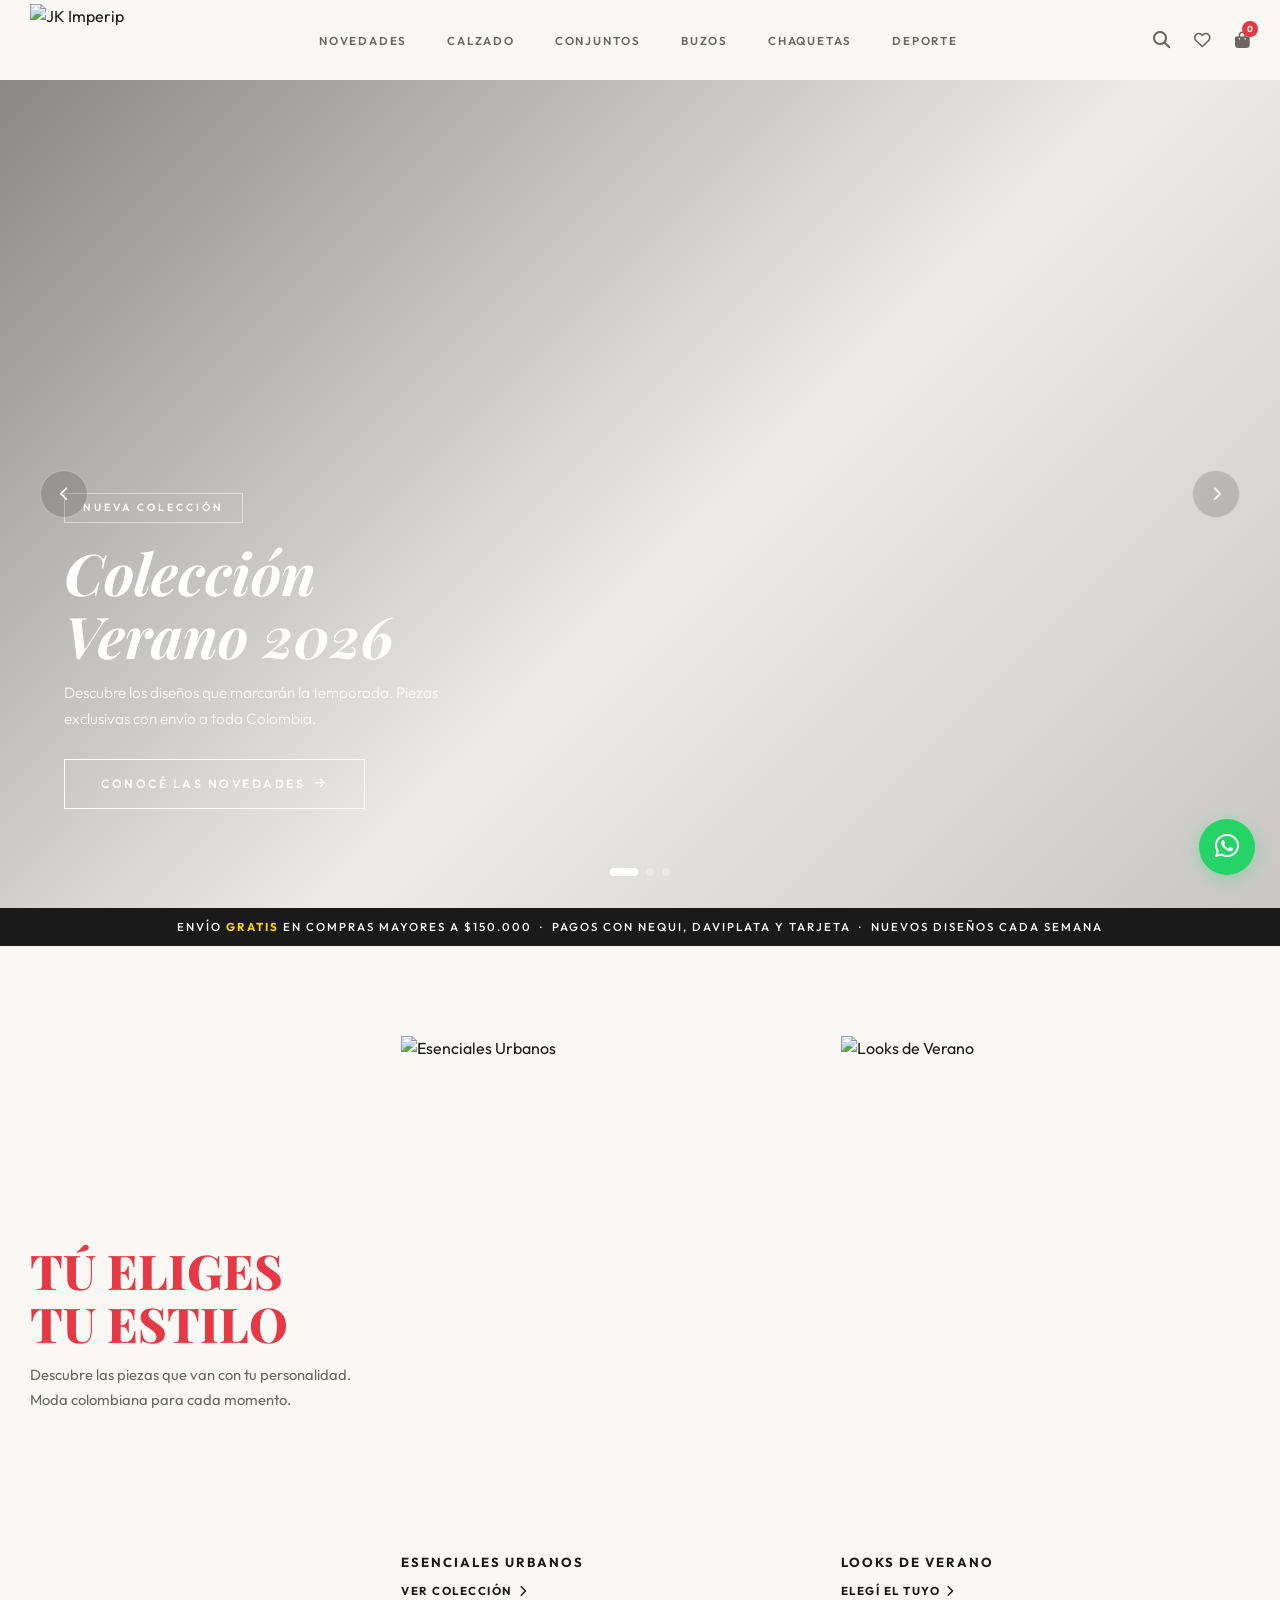
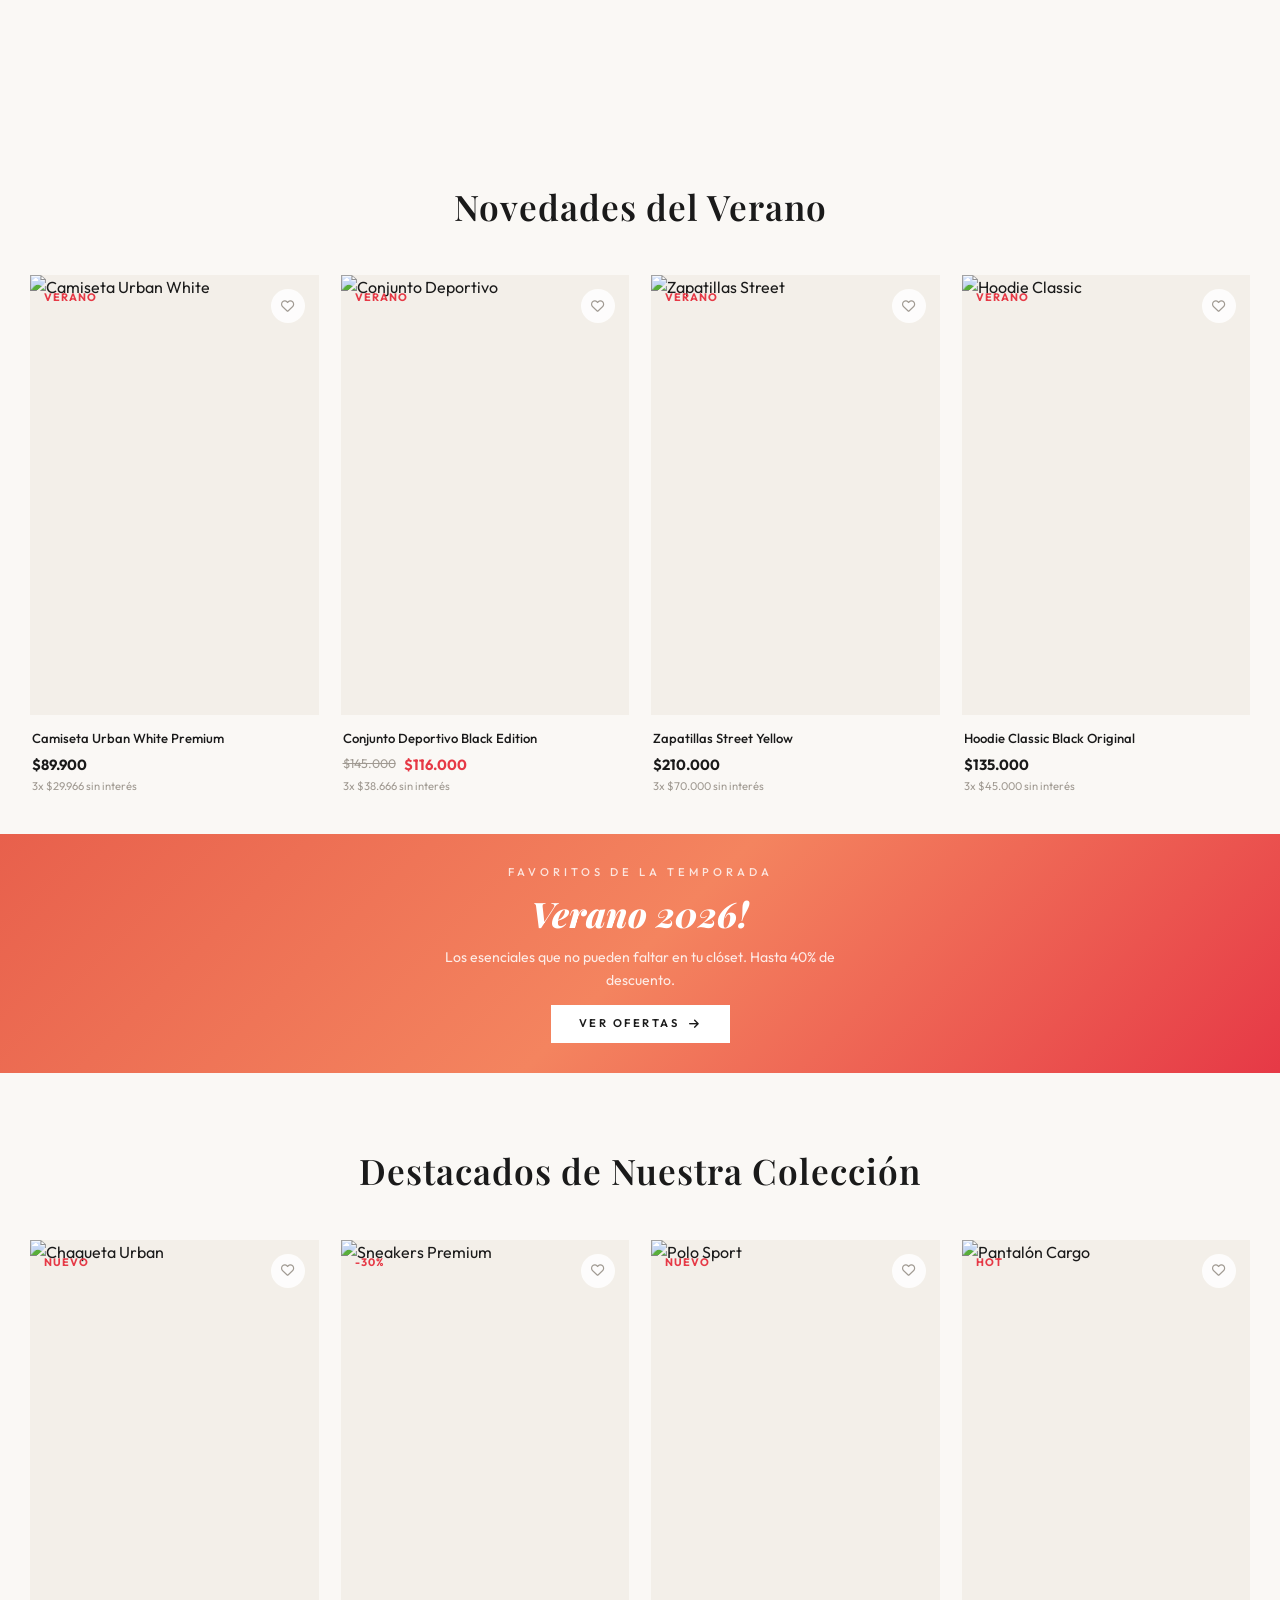
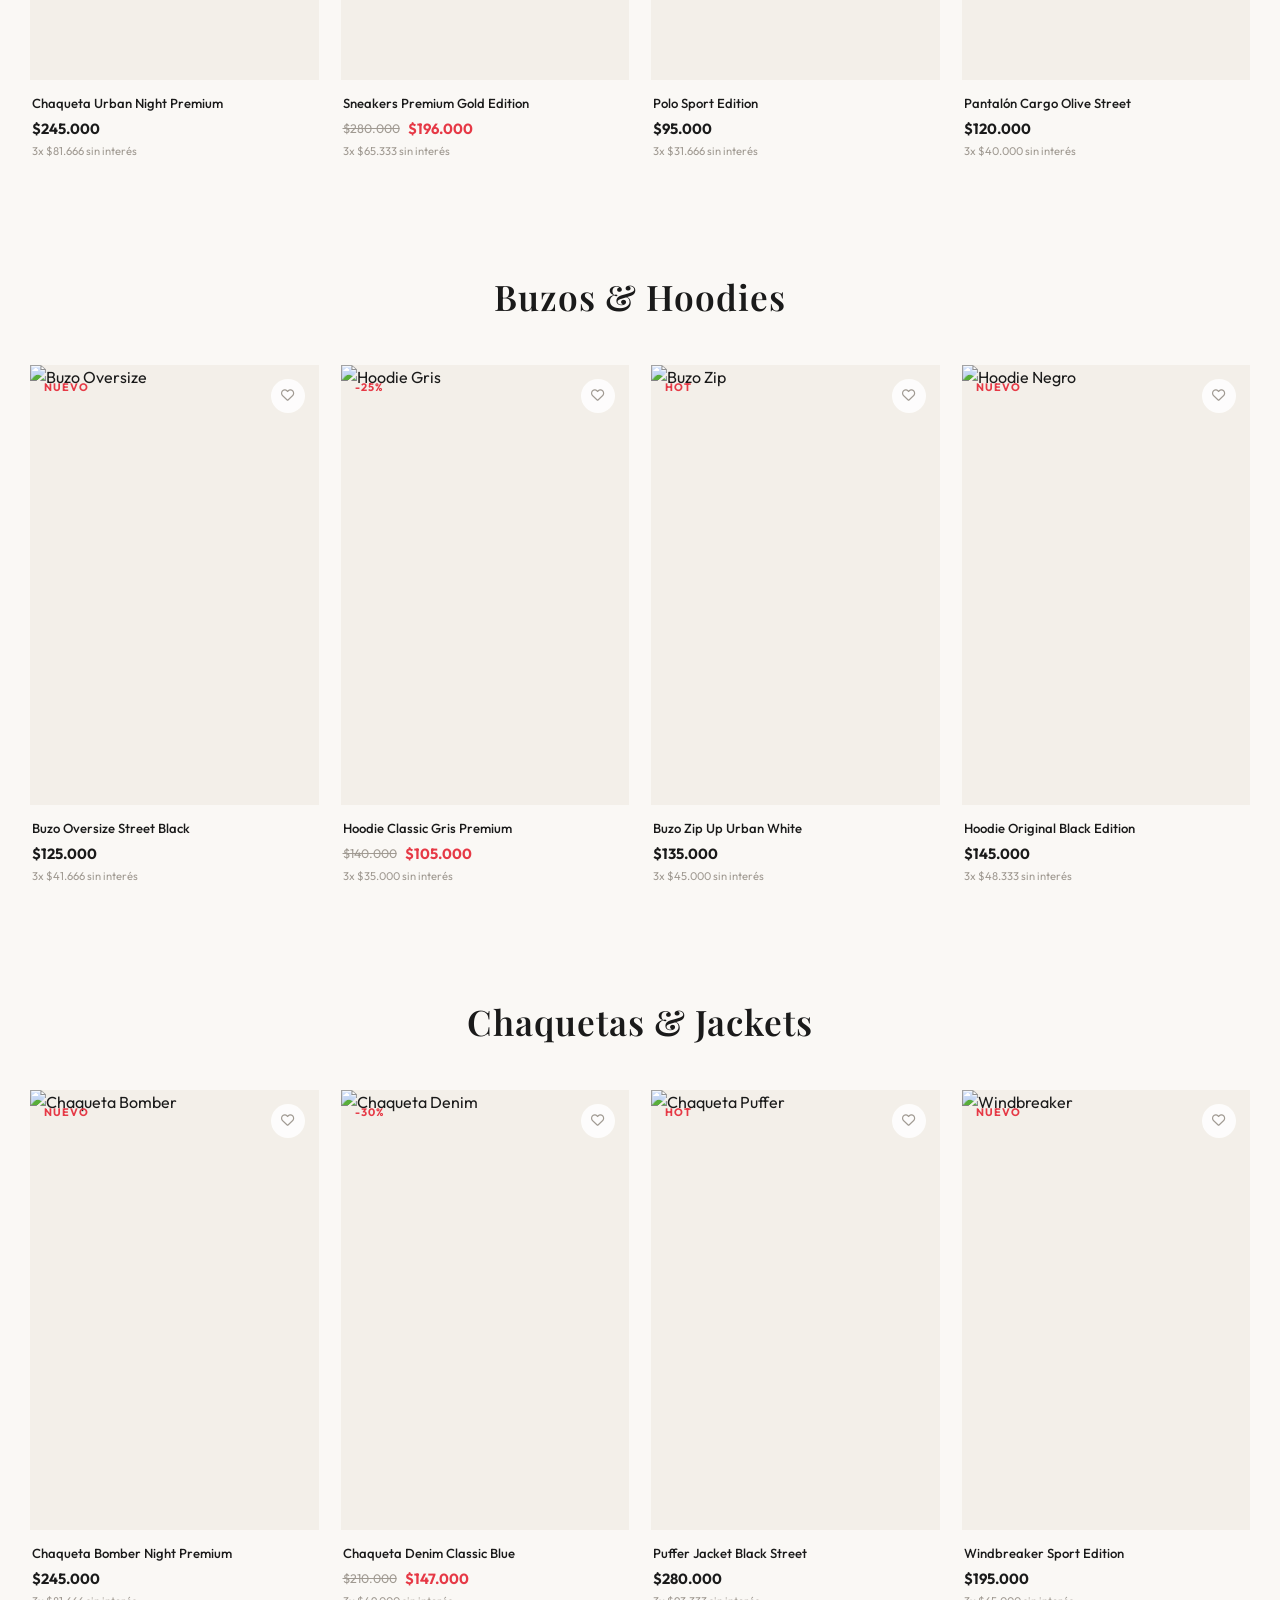
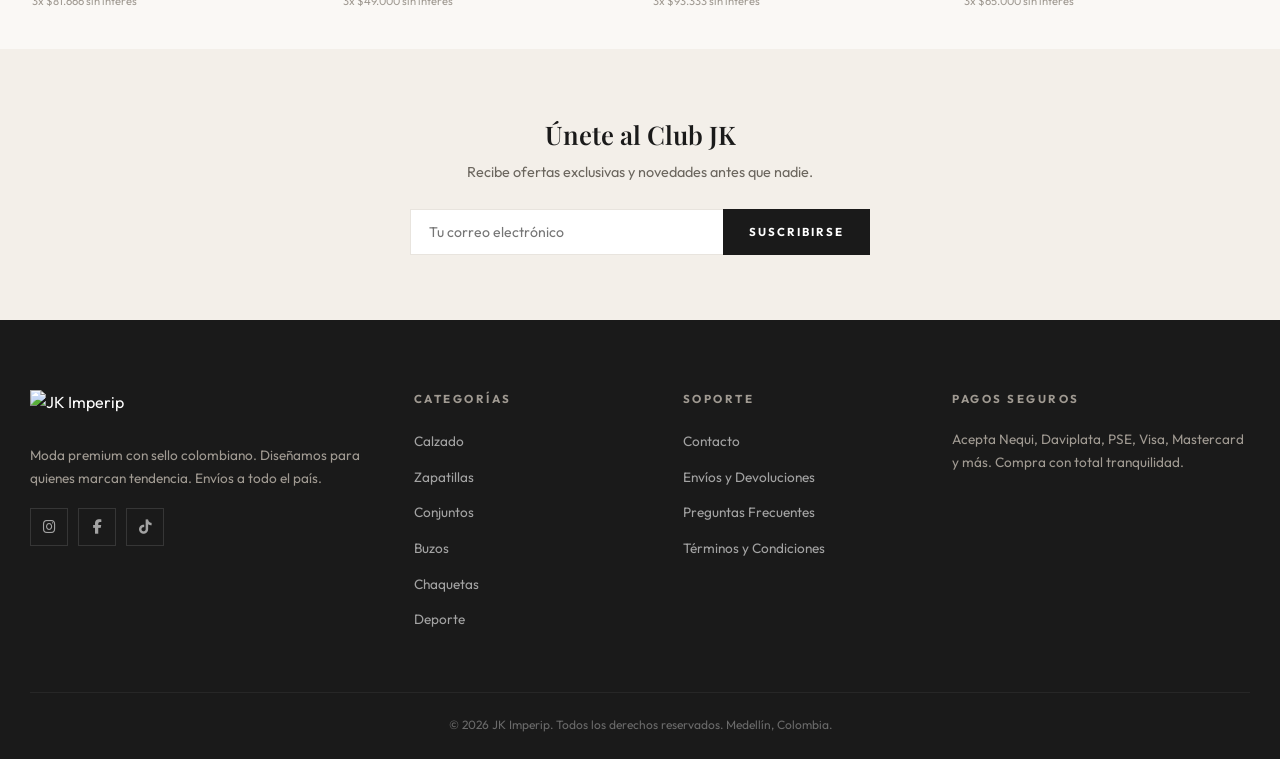
==== commit 7e07aa87: "Add files via upload" ====
--- a/index.html
+++ b/index.html
@@ -106,7 +106,7 @@
             display: flex;
             justify-content: space-between;
             align-items: center;
-            height: 65px;
+            height: 80px;
             max-width: 1280px;
             margin: 0 auto;
             padding: 0 30px;
@@ -118,7 +118,7 @@
         }
 
         .logo img {
-            height: 48px;
+            height: 72px;
             width: auto;
             object-fit: contain;
             transition: opacity 0.3s;
@@ -270,7 +270,7 @@
             position: relative;
             width: 100%;
             height: 92vh;
-            margin-top: 65px;
+            margin-top: 80px;
             overflow: hidden;
         }
 
@@ -1353,6 +1353,828 @@
             .hero-arrows {
                 display: none;
             }
+
+            .pdm-layout {
+                flex-direction: column;
+            }
+
+            .pdm-gallery {
+                flex-direction: column-reverse;
+                max-width: 100%;
+            }
+
+            .pdm-thumbs {
+                flex-direction: row;
+                max-height: none;
+                overflow-x: auto;
+                overflow-y: hidden;
+                gap: 8px;
+                padding-bottom: 4px;
+            }
+
+            .pdm-thumb {
+                width: 56px;
+                height: 56px;
+            }
+
+            .pdm-main-img {
+                height: 380px;
+            }
+
+            .pdm-info {
+                padding: 20px;
+            }
+
+            .pdm-title {
+                font-size: 1.2rem;
+            }
+
+            .pdm-price-now {
+                font-size: 1.8rem;
+            }
+
+            .pdm-actions {
+                flex-direction: column;
+            }
+
+            .pdm-qty {
+                width: 100%;
+                justify-content: center;
+            }
+
+            .pdm-add-cart {
+                width: 100%;
+            }
+
+            .pdm-wa-row {
+                flex-direction: column;
+            }
+
+            .pdm-wa-btn {
+                flex: 1;
+            }
+
+            .pdm-wish-btn {
+                width: 100%;
+            }
+        }
+
+        /* ==========================================
+           PRODUCT DETAIL MODAL
+           ========================================== */
+        .pdm-overlay {
+            position: fixed;
+            inset: 0;
+            background: rgba(0, 0, 0, 0.55);
+            z-index: 5000;
+            opacity: 0;
+            visibility: hidden;
+            transition: all 0.3s ease;
+            overflow-y: auto;
+            display: flex;
+            align-items: flex-start;
+            justify-content: center;
+            padding: 30px 20px;
+        }
+
+        .pdm-overlay.open {
+            opacity: 1;
+            visibility: visible;
+        }
+
+        .pdm-container {
+            background: var(--white);
+            border-radius: 12px;
+            max-width: 1100px;
+            width: 100%;
+            position: relative;
+            transform: translateY(30px) scale(0.97);
+            transition: transform 0.35s ease;
+            overflow: hidden;
+        }
+
+        .pdm-overlay.open .pdm-container {
+            transform: translateY(0) scale(1);
+        }
+
+        .pdm-close {
+            position: absolute;
+            top: 16px;
+            right: 16px;
+            width: 40px;
+            height: 40px;
+            border-radius: 50%;
+            background: rgba(0, 0, 0, 0.06);
+            border: none;
+            display: flex;
+            align-items: center;
+            justify-content: center;
+            font-size: 1.1rem;
+            color: var(--black);
+            cursor: pointer;
+            z-index: 10;
+            transition: all 0.3s;
+        }
+
+        .pdm-close:hover {
+            background: rgba(0, 0, 0, 0.12);
+        }
+
+        .pdm-layout {
+            display: flex;
+            gap: 0;
+        }
+
+        /* ── Gallery (Left) ── */
+        .pdm-gallery {
+            flex: 0 0 55%;
+            display: flex;
+            gap: 10px;
+            padding: 24px;
+            background: var(--cream);
+        }
+
+        .pdm-thumbs {
+            display: flex;
+            flex-direction: column;
+            gap: 10px;
+            overflow-y: auto;
+            max-height: 520px;
+        }
+
+        .pdm-thumb {
+            width: 68px;
+            height: 68px;
+            border-radius: 6px;
+            overflow: hidden;
+            cursor: pointer;
+            border: 2px solid transparent;
+            transition: border-color 0.2s;
+            flex-shrink: 0;
+        }
+
+        .pdm-thumb.active {
+            border-color: var(--black);
+        }
+
+        .pdm-thumb img {
+            width: 100%;
+            height: 100%;
+            object-fit: cover;
+        }
+
+        .pdm-main {
+            flex: 1;
+            position: relative;
+            border-radius: 8px;
+            overflow: hidden;
+        }
+
+        .pdm-main-img {
+            width: 100%;
+            height: 520px;
+            object-fit: cover;
+            display: block;
+        }
+
+        .pdm-nav {
+            position: absolute;
+            top: 50%;
+            transform: translateY(-50%);
+            width: 38px;
+            height: 38px;
+            border-radius: 50%;
+            background: rgba(255, 255, 255, 0.9);
+            border: none;
+            display: flex;
+            align-items: center;
+            justify-content: center;
+            cursor: pointer;
+            font-size: 0.9rem;
+            color: var(--black);
+            transition: all 0.2s;
+            box-shadow: 0 2px 8px rgba(0, 0, 0, 0.1);
+        }
+
+        .pdm-nav:hover {
+            background: var(--white);
+            box-shadow: 0 2px 12px rgba(0, 0, 0, 0.2);
+        }
+
+        .pdm-nav.prev {
+            left: 12px;
+        }
+
+        .pdm-nav.next {
+            right: 12px;
+        }
+
+        .pdm-share {
+            position: absolute;
+            top: 12px;
+            right: 12px;
+            width: 36px;
+            height: 36px;
+            border-radius: 50%;
+            background: rgba(255, 255, 255, 0.9);
+            border: none;
+            display: flex;
+            align-items: center;
+            justify-content: center;
+            cursor: pointer;
+            font-size: 0.85rem;
+            color: var(--gray-dark);
+        }
+
+        /* ── Info (Right) ── */
+        .pdm-info {
+            flex: 0 0 45%;
+            padding: 32px 30px;
+            overflow-y: auto;
+            max-height: 580px;
+        }
+
+        .pdm-breadcrumb {
+            font-size: 0.72rem;
+            color: var(--gray-mid);
+            margin-bottom: 14px;
+            letter-spacing: 0.3px;
+        }
+
+        .pdm-breadcrumb span {
+            color: var(--black);
+            font-weight: 600;
+        }
+
+        .pdm-title {
+            font-family: var(--font-body);
+            font-size: 1.35rem;
+            font-weight: 600;
+            line-height: 1.35;
+            margin-bottom: 6px;
+            color: var(--black);
+        }
+
+        .pdm-ref {
+            font-size: 0.72rem;
+            color: var(--gray-mid);
+            margin-bottom: 18px;
+            letter-spacing: 0.3px;
+        }
+
+        .pdm-price-row {
+            display: flex;
+            align-items: baseline;
+            gap: 10px;
+            margin-bottom: 6px;
+        }
+
+        .pdm-price-now {
+            font-size: 2.1rem;
+            font-weight: 800;
+            color: var(--black);
+        }
+
+        .pdm-price-old {
+            font-size: 1rem;
+            color: var(--gray-mid);
+            text-decoration: line-through;
+        }
+
+        .pdm-discount {
+            font-size: 0.82rem;
+            font-weight: 700;
+            color: var(--accent);
+        }
+
+        .pdm-installments {
+            font-size: 0.78rem;
+            color: var(--gray-dark);
+            margin-bottom: 22px;
+            display: flex;
+            align-items: center;
+            gap: 6px;
+        }
+
+        .pdm-installments .addi-badge {
+            display: inline-flex;
+            align-items: center;
+            justify-content: center;
+            width: 20px;
+            height: 20px;
+            border-radius: 50%;
+            background: #7B61FF;
+            color: white;
+            font-size: 0.6rem;
+            font-weight: 800;
+        }
+
+        /* Sizes */
+        .pdm-section-label {
+            font-size: 0.78rem;
+            font-weight: 700;
+            text-transform: uppercase;
+            letter-spacing: 0.8px;
+            margin-bottom: 10px;
+            color: var(--black);
+            display: flex;
+            justify-content: space-between;
+            align-items: center;
+        }
+
+        .pdm-size-guide {
+            font-size: 0.72rem;
+            font-weight: 600;
+            color: var(--black);
+            text-decoration: underline;
+            cursor: pointer;
+            text-transform: uppercase;
+            letter-spacing: 0.5px;
+        }
+
+        .pdm-sizes {
+            display: flex;
+            flex-wrap: wrap;
+            gap: 8px;
+            margin-bottom: 20px;
+        }
+
+        .pdm-size {
+            min-width: 44px;
+            height: 40px;
+            border: 1.5px solid #ddd;
+            border-radius: 6px;
+            background: var(--white);
+            font-size: 0.82rem;
+            font-weight: 600;
+            cursor: pointer;
+            transition: all 0.2s;
+            display: flex;
+            align-items: center;
+            justify-content: center;
+            padding: 0 12px;
+            color: var(--black);
+        }
+
+        .pdm-size:hover {
+            border-color: var(--black);
+        }
+
+        .pdm-size.active {
+            background: var(--black);
+            color: var(--white);
+            border-color: var(--black);
+        }
+
+        .pdm-size.out {
+            color: #ccc;
+            border-color: #eee;
+            cursor: not-allowed;
+            position: relative;
+        }
+
+        .pdm-size.out::after {
+            content: '';
+            position: absolute;
+            width: 100%;
+            height: 1px;
+            background: #ccc;
+            transform: rotate(-45deg);
+        }
+
+        /* Color */
+        .pdm-color-row {
+            margin-bottom: 20px;
+        }
+
+        .pdm-color-label {
+            font-size: 0.78rem;
+            font-weight: 700;
+            margin-bottom: 8px;
+            color: var(--black);
+        }
+
+        .pdm-color-label span {
+            font-weight: 400;
+            color: var(--gray-dark);
+        }
+
+        .pdm-swatches {
+            display: flex;
+            gap: 8px;
+        }
+
+        .pdm-swatch {
+            width: 30px;
+            height: 30px;
+            border-radius: 4px;
+            cursor: pointer;
+            border: 2px solid transparent;
+            transition: all 0.2s;
+        }
+
+        .pdm-swatch.active {
+            border-color: var(--black);
+            box-shadow: 0 0 0 2px var(--white), 0 0 0 4px var(--black);
+        }
+
+        /* Actions */
+        .pdm-actions {
+            display: flex;
+            gap: 12px;
+            margin-bottom: 12px;
+            align-items: stretch;
+        }
+
+        .pdm-qty {
+            display: flex;
+            align-items: center;
+            border: 1.5px solid #ddd;
+            border-radius: 8px;
+            overflow: hidden;
+        }
+
+        .pdm-qty button {
+            width: 40px;
+            height: 44px;
+            border: none;
+            background: none;
+            font-size: 1.1rem;
+            cursor: pointer;
+            color: var(--black);
+            transition: background 0.2s;
+        }
+
+        .pdm-qty button:hover {
+            background: var(--cream);
+        }
+
+        .pdm-qty-val {
+            width: 36px;
+            text-align: center;
+            font-weight: 700;
+            font-size: 0.95rem;
+        }
+
+        .pdm-add-cart {
+            flex: 1;
+            height: 46px;
+            border-radius: 25px;
+            background: var(--black);
+            color: var(--white);
+            font-size: 0.85rem;
+            font-weight: 700;
+            letter-spacing: 0.5px;
+            border: none;
+            cursor: pointer;
+            transition: all 0.3s;
+        }
+
+        .pdm-add-cart:hover {
+            background: #333;
+        }
+
+        .pdm-wa-row {
+            display: flex;
+            gap: 10px;
+            margin-bottom: 16px;
+        }
+
+        .pdm-wa-btn {
+            flex: 1;
+            height: 46px;
+            border-radius: 25px;
+            border: 1.5px solid #25D366;
+            background: var(--white);
+            color: #25D366;
+            font-size: 0.85rem;
+            font-weight: 700;
+            display: flex;
+            align-items: center;
+            justify-content: center;
+            gap: 8px;
+            cursor: pointer;
+            transition: all 0.3s;
+            text-decoration: none;
+        }
+
+        .pdm-wa-btn:hover {
+            background: #25D366;
+            color: var(--white);
+        }
+
+        .pdm-wa-btn i {
+            font-size: 1.2rem;
+        }
+
+        .pdm-wish-btn {
+            width: 46px;
+            height: 46px;
+            border-radius: 8px;
+            border: 1.5px solid #ddd;
+            background: var(--white);
+            display: flex;
+            align-items: center;
+            justify-content: center;
+            cursor: pointer;
+            font-size: 1.1rem;
+            color: var(--gray-mid);
+            transition: all 0.2s;
+        }
+
+        .pdm-wish-btn:hover,
+        .pdm-wish-btn.liked {
+            color: var(--accent);
+            border-color: var(--accent);
+        }
+
+        .pdm-extra-link {
+            font-size: 0.78rem;
+            color: var(--gray-dark);
+            text-align: center;
+            margin-bottom: 14px;
+            cursor: pointer;
+        }
+
+        .pdm-extra-link:hover {
+            color: var(--black);
+        }
+
+        .pdm-details-toggle {
+            display: flex;
+            align-items: center;
+            gap: 6px;
+            font-size: 0.82rem;
+            font-weight: 600;
+            color: var(--black);
+            cursor: pointer;
+            padding: 12px 0;
+            border-top: 1px solid #eee;
+            user-select: none;
+        }
+
+        .pdm-details-toggle i {
+            font-size: 0.7rem;
+            transition: transform 0.3s;
+        }
+
+        .pdm-details-toggle.open i {
+            transform: rotate(90deg);
+        }
+
+        .pdm-details-body {
+            display: none;
+            padding: 0 0 16px;
+            font-size: 0.82rem;
+            color: var(--gray-dark);
+            line-height: 1.7;
+        }
+
+        .pdm-details-body.show {
+            display: block;
+        }
+
+        @media (max-width: 992px) {
+            .pdm-layout {
+                flex-direction: column;
+            }
+
+            .pdm-gallery {
+                flex: none;
+                max-width: 100%;
+            }
+
+            .pdm-info {
+                flex: none;
+                max-height: none;
+            }
+        }
+
+        /* ── WISHLIST BADGE ── */
+        .nav-right {
+            position: relative
+        }
+
+        #wishlistBtn {
+            position: relative
+        }
+
+        .wish-badge {
+            position: absolute;
+            top: -6px;
+            right: -8px;
+            background: var(--accent);
+            color: #fff;
+            font-size: .6rem;
+            font-weight: 700;
+            min-width: 16px;
+            height: 16px;
+            border-radius: 50%;
+            display: none;
+            align-items: center;
+            justify-content: center;
+            line-height: 1
+        }
+
+        .wish-badge.show {
+            display: flex
+        }
+
+        /* ── WISHLIST DRAWER ── */
+        .wl-overlay {
+            position: fixed;
+            inset: 0;
+            background: rgba(0, 0, 0, .45);
+            z-index: 3000;
+            opacity: 0;
+            visibility: hidden;
+            transition: all .35s;
+            -webkit-backdrop-filter: blur(4px);
+            backdrop-filter: blur(4px)
+        }
+
+        .wl-overlay.open {
+            opacity: 1;
+            visibility: visible
+        }
+
+        .wl-drawer {
+            position: fixed;
+            top: 0;
+            right: -420px;
+            width: 400px;
+            max-width: 92vw;
+            height: 100vh;
+            background: var(--cream);
+            z-index: 3001;
+            transition: right .4s cubic-bezier(.25, .8, .25, 1);
+            display: flex;
+            flex-direction: column;
+            box-shadow: -8px 0 40px rgba(0, 0, 0, .15)
+        }
+
+        .wl-overlay.open .wl-drawer {
+            right: 0
+        }
+
+        .wl-header {
+            display: flex;
+            justify-content: space-between;
+            align-items: center;
+            padding: 24px 28px;
+            border-bottom: 1px solid var(--gray-light)
+        }
+
+        .wl-header h3 {
+            font-family: var(--font-display);
+            font-size: 1.3rem;
+            font-weight: 700;
+            color: var(--black)
+        }
+
+        .wl-header .wl-count {
+            font-size: .78rem;
+            color: var(--gray-mid);
+            font-weight: 500;
+            margin-left: 8px
+        }
+
+        .wl-close {
+            font-size: 1.2rem;
+            color: var(--gray-dark);
+            cursor: pointer;
+            transition: color .2s;
+            background: none;
+            border: none;
+            padding: 6px
+        }
+
+        .wl-close:hover {
+            color: var(--accent)
+        }
+
+        .wl-body {
+            flex: 1;
+            overflow-y: auto;
+            padding: 20px 28px
+        }
+
+        .wl-empty {
+            display: flex;
+            flex-direction: column;
+            align-items: center;
+            justify-content: center;
+            height: 100%;
+            text-align: center;
+            color: var(--gray-mid)
+        }
+
+        .wl-empty i {
+            font-size: 3rem;
+            margin-bottom: 16px;
+            color: var(--gray-light)
+        }
+
+        .wl-empty h4 {
+            font-family: var(--font-display);
+            font-size: 1.1rem;
+            margin-bottom: 8px;
+            color: var(--black)
+        }
+
+        .wl-empty p {
+            font-size: .85rem;
+            line-height: 1.5;
+            max-width: 260px
+        }
+
+        .wl-item {
+            display: flex;
+            gap: 16px;
+            padding: 16px 0;
+            border-bottom: 1px solid rgba(0, 0, 0, .06);
+            align-items: center
+        }
+
+        .wl-item-img {
+            width: 80px;
+            height: 100px;
+            border-radius: 8px;
+            overflow: hidden;
+            flex-shrink: 0;
+            background: var(--cream2)
+        }
+
+        .wl-item-img img {
+            width: 100%;
+            height: 100%;
+            object-fit: cover
+        }
+
+        .wl-item-info {
+            flex: 1;
+            min-width: 0
+        }
+
+        .wl-item-info h4 {
+            font-size: .88rem;
+            font-weight: 600;
+            margin-bottom: 4px;
+            color: var(--black);
+            overflow: hidden;
+            text-overflow: ellipsis;
+            white-space: nowrap
+        }
+
+        .wl-item-info .wl-item-price {
+            font-size: .82rem;
+            font-weight: 700;
+            color: var(--accent)
+        }
+
+        .wl-item-remove {
+            background: none;
+            border: none;
+            color: var(--gray-mid);
+            font-size: .9rem;
+            cursor: pointer;
+            padding: 8px;
+            transition: color .2s;
+            flex-shrink: 0
+        }
+
+        .wl-item-remove:hover {
+            color: var(--accent)
+        }
+
+        .wl-footer {
+            padding: 20px 28px;
+            border-top: 1px solid var(--gray-light)
+        }
+
+        .wl-footer a {
+            display: block;
+            text-align: center;
+            background: var(--black);
+            color: #fff;
+            padding: 14px;
+            font-size: .82rem;
+            font-weight: 600;
+            letter-spacing: 1.5px;
+            text-transform: uppercase;
+            transition: background .3s
+        }
+
+        .wl-footer a:hover {
+            background: #333
+        }
+
+        @media(max-width:480px) {
+            .wl-drawer {
+                width: 100%;
+                max-width: 100%;
+                right: -100%
+            }
         }
     </style>
 </head>
@@ -1377,7 +2199,8 @@
 
             <div class="nav-right">
                 <a href="#" title="Buscar" id="searchBtn"><i class="fa-solid fa-magnifying-glass"></i></a>
-                <a href="#" title="Favoritos"><i class="fa-regular fa-heart"></i></a>
+                <a href="#" title="Favoritos" id="wishlistBtn"><i class="fa-regular fa-heart"></i><span
+                        class="wish-badge" id="wishBadge"></span></a>
                 <a href="#" title="Carrito" class="cart-count"><i class="fa-solid fa-bag-shopping"></i></a>
                 <button class="hamburger" id="hamburger" aria-label="Menú">
                     <span></span><span></span><span></span>
@@ -1408,19 +2231,63 @@
             </div>
             <div class="search-body">
                 <div class="search-popular">
-                    <h4>Búsquedas populares</h4>
-                    <ul>
-                        <li><a href="catalogo.html">tenis</a></li>
-                        <li><a href="#buzos">buzo</a></li>
-                        <li><a href="#chaquetas">chaqueta</a></li>
-                        <li><a href="catalogo.html">medias</a></li>
-                        <li><a href="catalogo.html">conjuntos</a></li>
-                        <li><a href="catalogo.html">jeans</a></li>
-                        <li><a href="catalogo.html">tenis mujer</a></li>
-                        <li><a href="catalogo.html">zapatos</a></li>
-                        <li><a href="catalogo.html">chaquetas</a></li>
-                        <li><a href="catalogo.html">jogger</a></li>
-                    </ul>
+                    <h4>Nuestro Catálogo</h4>
+                    <div style="display:grid;grid-template-columns:repeat(3,1fr);gap:12px;margin-top:12px">
+                        <a href="catalogo.html" style="text-decoration:none">
+                            <div
+                                style="border-radius:12px;overflow:hidden;position:relative;aspect-ratio:3/4;background:#f0ece6">
+                                <img src="https://images.unsplash.com/photo-1542291026-7eec264c27ff?w=300&q=80"
+                                    alt="Calzado" style="width:100%;height:100%;object-fit:cover">
+                                <span
+                                    style="position:absolute;bottom:0;left:0;right:0;padding:10px;background:linear-gradient(transparent,rgba(0,0,0,.7));color:#fff;font-size:.75rem;font-weight:600;letter-spacing:.5px;text-transform:uppercase">Calzado</span>
+                            </div>
+                        </a>
+                        <a href="catalogo.html" style="text-decoration:none">
+                            <div
+                                style="border-radius:12px;overflow:hidden;position:relative;aspect-ratio:3/4;background:#f0ece6">
+                                <img src="https://images.unsplash.com/photo-1602810318383-e386cc2a3c4e?w=300&q=80"
+                                    alt="Conjuntos" style="width:100%;height:100%;object-fit:cover">
+                                <span
+                                    style="position:absolute;bottom:0;left:0;right:0;padding:10px;background:linear-gradient(transparent,rgba(0,0,0,.7));color:#fff;font-size:.75rem;font-weight:600;letter-spacing:.5px;text-transform:uppercase">Conjuntos</span>
+                            </div>
+                        </a>
+                        <a href="#buzos" style="text-decoration:none" class="search-cat-link">
+                            <div
+                                style="border-radius:12px;overflow:hidden;position:relative;aspect-ratio:3/4;background:#f0ece6">
+                                <img src="https://images.unsplash.com/photo-1576566588028-4147f3842f27?w=300&q=80"
+                                    alt="Buzos" style="width:100%;height:100%;object-fit:cover">
+                                <span
+                                    style="position:absolute;bottom:0;left:0;right:0;padding:10px;background:linear-gradient(transparent,rgba(0,0,0,.7));color:#fff;font-size:.75rem;font-weight:600;letter-spacing:.5px;text-transform:uppercase">Buzos</span>
+                            </div>
+                        </a>
+                        <a href="#chaquetas" style="text-decoration:none" class="search-cat-link">
+                            <div
+                                style="border-radius:12px;overflow:hidden;position:relative;aspect-ratio:3/4;background:#f0ece6">
+                                <img src="https://images.unsplash.com/photo-1551028719-00167b16eac5?w=300&q=80"
+                                    alt="Chaquetas" style="width:100%;height:100%;object-fit:cover">
+                                <span
+                                    style="position:absolute;bottom:0;left:0;right:0;padding:10px;background:linear-gradient(transparent,rgba(0,0,0,.7));color:#fff;font-size:.75rem;font-weight:600;letter-spacing:.5px;text-transform:uppercase">Chaquetas</span>
+                            </div>
+                        </a>
+                        <a href="catalogo.html" style="text-decoration:none">
+                            <div
+                                style="border-radius:12px;overflow:hidden;position:relative;aspect-ratio:3/4;background:#f0ece6">
+                                <img src="https://images.unsplash.com/photo-1515886657613-9f3515b0c78f?w=300&q=80"
+                                    alt="Novedades" style="width:100%;height:100%;object-fit:cover">
+                                <span
+                                    style="position:absolute;bottom:0;left:0;right:0;padding:10px;background:linear-gradient(transparent,rgba(0,0,0,.7));color:#fff;font-size:.75rem;font-weight:600;letter-spacing:.5px;text-transform:uppercase">Novedades</span>
+                            </div>
+                        </a>
+                        <a href="catalogo.html" style="text-decoration:none">
+                            <div
+                                style="border-radius:12px;overflow:hidden;position:relative;aspect-ratio:3/4;background:#f0ece6">
+                                <img src="https://images.unsplash.com/photo-1571019613454-1cb2f99b2d8b?w=300&q=80"
+                                    alt="Deporte" style="width:100%;height:100%;object-fit:cover">
+                                <span
+                                    style="position:absolute;bottom:0;left:0;right:0;padding:10px;background:linear-gradient(transparent,rgba(0,0,0,.7));color:#fff;font-size:.75rem;font-weight:600;letter-spacing:.5px;text-transform:uppercase">Deporte</span>
+                            </div>
+                        </a>
+                    </div>
                 </div>
                 <div class="search-results">
                     <h4>Productos recomendados</h4>
@@ -1962,6 +2829,76 @@
         </div>
     </footer>
 
+    <!-- ============ PRODUCT DETAIL MODAL ============ -->
+    <div class="pdm-overlay" id="pdmOverlay">
+        <div class="pdm-container">
+            <button class="pdm-close" id="pdmClose" aria-label="Cerrar"><i class="fa-solid fa-xmark"></i></button>
+            <div class="pdm-layout">
+                <!-- Gallery -->
+                <div class="pdm-gallery">
+                    <div class="pdm-thumbs" id="pdmThumbs"></div>
+                    <div class="pdm-main">
+                        <img class="pdm-main-img" id="pdmMainImg" src="" alt="Producto">
+                        <button class="pdm-nav prev" id="pdmPrev"><i class="fa-solid fa-chevron-left"></i></button>
+                        <button class="pdm-nav next" id="pdmNext"><i class="fa-solid fa-chevron-right"></i></button>
+                        <button class="pdm-share"><i class="fa-solid fa-arrow-up-from-bracket"></i></button>
+                    </div>
+                </div>
+                <!-- Info -->
+                <div class="pdm-info">
+                    <div class="pdm-breadcrumb">Inicio / Catálogo / <span id="pdmBreadcrumb">Producto</span></div>
+                    <h2 class="pdm-title" id="pdmTitle"></h2>
+                    <div class="pdm-ref" id="pdmRef">REF: 000000 | 3 Artículos</div>
+                    <div class="pdm-price-row">
+                        <span class="pdm-price-now" id="pdmPriceNow"></span>
+                        <span class="pdm-price-old" id="pdmPriceOld"></span>
+                        <span class="pdm-discount" id="pdmDiscount"></span>
+                    </div>
+                    <div class="pdm-installments">
+                        <span class="addi-badge">A</span>
+                        Paga con <strong>Addi</strong> en hasta 6 cuotas. <a href="#"
+                            style="color:var(--accent);font-size:.72rem">Pide tu cupo</a>
+                    </div>
+                    <div class="pdm-section-label">Talla <span class="pdm-size-guide">Guía de Tallas</span></div>
+                    <div class="pdm-sizes" id="pdmSizes"></div>
+                    <div class="pdm-color-row">
+                        <div class="pdm-color-label">Color: <span id="pdmColorName">Negro</span></div>
+                        <div class="pdm-swatches" id="pdmSwatches">
+                            <div class="pdm-swatch active" style="background:#1a1a1a" data-color="Negro"></div>
+                        </div>
+                    </div>
+                    <div class="pdm-actions">
+                        <div class="pdm-qty">
+                            <button id="pdmQtyMinus">−</button>
+                            <span class="pdm-qty-val" id="pdmQtyVal">1</span>
+                            <button id="pdmQtyPlus">+</button>
+                        </div>
+                        <button class="pdm-add-cart">Añadir al carrito</button>
+                    </div>
+                    <div class="pdm-wa-row">
+                        <a href="#" class="pdm-wa-btn" id="pdmWaBtn" target="_blank" rel="noopener">
+                            <i class="fa-brands fa-whatsapp"></i> Comprar por WhatsApp
+                        </a>
+                        <button class="pdm-wish-btn" id="pdmWish" aria-label="Favorito">
+                            <i class="fa-regular fa-heart"></i>
+                        </button>
+                    </div>
+                    <div class="pdm-extra-link">¿Dónde puedo probarlo?</div>
+                    <div class="pdm-details-toggle" id="pdmDetailsToggle">
+                        <i class="fa-solid fa-plus"></i> Ver más detalles
+                    </div>
+                    <div class="pdm-details-body" id="pdmDetailsBody">
+                        <p>Prenda de alta calidad confeccionada con materiales premium. Diseñada para brindar comodidad
+                            y estilo en cualquier ocasión.</p>
+                        <p><strong>Composición:</strong> Algodón 95%, Elastano 5%</p>
+                        <p><strong>Cuidado:</strong> Lavar a máquina a 30°. No usar secadora. Planchar a baja
+                            temperatura.</p>
+                    </div>
+                </div>
+            </div>
+        </div>
+    </div>
+
     <!-- ============ WHATSAPP ============ -->
     <a href="https://wa.me/573002963698" class="wa-btn" target="_blank" rel="noopener" title="Escríbenos"
         aria-label="WhatsApp">
@@ -2105,8 +3042,379 @@
                     document.body.style.overflow = '';
                 });
             }
+
+            // ── PRODUCT DETAIL MODAL ──
+            var pdmOverlay = document.getElementById('pdmOverlay');
+            var pdmClose = document.getElementById('pdmClose');
+            var pdmMainImg = document.getElementById('pdmMainImg');
+            var pdmThumbs = document.getElementById('pdmThumbs');
+            var pdmTitle = document.getElementById('pdmTitle');
+            var pdmBreadcrumb = document.getElementById('pdmBreadcrumb');
+            var pdmRef = document.getElementById('pdmRef');
+            var pdmPriceNow = document.getElementById('pdmPriceNow');
+            var pdmPriceOld = document.getElementById('pdmPriceOld');
+            var pdmDiscount = document.getElementById('pdmDiscount');
+            var pdmSizes = document.getElementById('pdmSizes');
+            var pdmQtyVal = document.getElementById('pdmQtyVal');
+            var pdmWaBtn = document.getElementById('pdmWaBtn');
+            var pdmWish = document.getElementById('pdmWish');
+            var pdmDetailsToggle = document.getElementById('pdmDetailsToggle');
+            var pdmDetailsBody = document.getElementById('pdmDetailsBody');
+            var currentImgIndex = 0;
+            var currentImages = [];
+
+            function openProductModal(card) {
+                var imgEl = card.querySelector('.pc-img-wrap img');
+                var name = card.querySelector('.pc-info h3').textContent;
+                var priceRegular = card.querySelector('.pc-price .regular');
+                var priceOld = card.querySelector('.pc-price .old');
+                var priceNow = card.querySelector('.pc-price .now');
+                var sizesEl = card.querySelectorAll('.pc-sizes span');
+                var imgSrc = imgEl ? imgEl.src : '';
+
+                // Set images (use same image as main + slight variations via query)
+                currentImages = [imgSrc];
+                currentImgIndex = 0;
+
+                // Set main image
+                pdmMainImg.src = imgSrc;
+
+                // Build thumbnails
+                pdmThumbs.innerHTML = '';
+                for (var ti = 0; ti < currentImages.length; ti++) {
+                    var thumb = document.createElement('div');
+                    thumb.className = 'pdm-thumb' + (ti === 0 ? ' active' : '');
+                    thumb.innerHTML = '<img src="' + currentImages[ti] + '" alt="Vista">';
+                    (function (idx) {
+                        thumb.addEventListener('click', function () {
+                            goToImg(idx);
+                        });
+                    })(ti);
+                    pdmThumbs.appendChild(thumb);
+                }
+
+                // Title & breadcrumb
+                pdmTitle.textContent = name;
+                pdmBreadcrumb.textContent = name;
+
+                // Ref
+                var refNum = Math.floor(Math.random() * 9000000000) + 1000000000;
+                pdmRef.textContent = 'REF: ' + refNum + ' | Disponible';
+
+                // Prices
+                if (priceOld && priceNow) {
+                    pdmPriceNow.textContent = priceNow.textContent;
+                    pdmPriceOld.textContent = priceOld.textContent;
+                    pdmPriceOld.style.display = '';
+                    // Calculate discount
+                    var oldVal = parseInt(priceOld.textContent.replace(/[^0-9]/g, ''));
+                    var nowVal = parseInt(priceNow.textContent.replace(/[^0-9]/g, ''));
+                    if (oldVal > 0) {
+                        var disc = Math.round((1 - nowVal / oldVal) * 100);
+                        pdmDiscount.textContent = '-' + disc + '%';
+                        pdmDiscount.style.display = '';
+                    }
+                } else if (priceRegular) {
+                    pdmPriceNow.textContent = priceRegular.textContent;
+                    pdmPriceOld.style.display = 'none';
+                    pdmDiscount.style.display = 'none';
+                }
+
+                // Sizes
+                pdmSizes.innerHTML = '';
+                if (sizesEl.length > 0) {
+                    for (var si = 0; si < sizesEl.length; si++) {
+                        var sizeBtn = document.createElement('button');
+                        sizeBtn.className = 'pdm-size' + (sizesEl[si].classList.contains('sel') ? ' active' : '');
+                        sizeBtn.textContent = sizesEl[si].textContent;
+                        sizeBtn.addEventListener('click', function () {
+                            var allS = pdmSizes.querySelectorAll('.pdm-size');
+                            for (var ai = 0; ai < allS.length; ai++) allS[ai].classList.remove('active');
+                            this.classList.add('active');
+                        });
+                        pdmSizes.appendChild(sizeBtn);
+                    }
+                }
+
+                // WhatsApp link
+                var selectedSize = '';
+                var activeSz = pdmSizes.querySelector('.pdm-size.active');
+                if (activeSz) selectedSize = activeSz.textContent;
+                var waMsg = 'Hola JK Imperip, me interesa: ' + name + (selectedSize ? ' (Talla ' + selectedSize + ')' : '') + '. ¿Está disponible?';
+                pdmWaBtn.href = 'https://wa.me/573002963698?text=' + encodeURIComponent(waMsg);
+
+                // Reset quantity
+                pdmQtyVal.textContent = '1';
+
+                // Open
+                pdmOverlay.classList.add('open');
+                document.body.style.overflow = 'hidden';
+            }
+
+            function goToImg(idx) {
+                currentImgIndex = idx;
+                pdmMainImg.src = currentImages[idx];
+                var thumbs = pdmThumbs.querySelectorAll('.pdm-thumb');
+                for (var ti = 0; ti < thumbs.length; ti++) {
+                    thumbs[ti].classList.toggle('active', ti === idx);
+                }
+            }
+
+            function closeProductModal() {
+                pdmOverlay.classList.remove('open');
+                document.body.style.overflow = '';
+            }
+
+            // Open on product card click
+            var allCards = document.querySelectorAll('.pc');
+            for (var ci = 0; ci < allCards.length; ci++) {
+                allCards[ci].addEventListener('click', function (e) {
+                    // Don't trigger if clicking wish or add-to-cart
+                    if (e.target.closest('.pc-wish') || e.target.closest('.pc-add')) return;
+                    openProductModal(this);
+                });
+            }
+
+            // Close handlers
+            pdmClose.addEventListener('click', closeProductModal);
+            pdmOverlay.addEventListener('click', function (e) {
+                if (e.target === pdmOverlay) closeProductModal();
+            });
+            document.addEventListener('keydown', function (e) {
+                if (e.key === 'Escape' && pdmOverlay.classList.contains('open')) closeProductModal();
+            });
+
+            // Image navigation
+            document.getElementById('pdmPrev').addEventListener('click', function () {
+                goToImg((currentImgIndex - 1 + currentImages.length) % currentImages.length);
+            });
+            document.getElementById('pdmNext').addEventListener('click', function () {
+                goToImg((currentImgIndex + 1) % currentImages.length);
+            });
+
+            // Quantity
+            document.getElementById('pdmQtyMinus').addEventListener('click', function () {
+                var v = parseInt(pdmQtyVal.textContent);
+                if (v > 1) pdmQtyVal.textContent = v - 1;
+            });
+            document.getElementById('pdmQtyPlus').addEventListener('click', function () {
+                var v = parseInt(pdmQtyVal.textContent);
+                pdmQtyVal.textContent = v + 1;
+            });
+
+            // Wishlist in modal
+            pdmWish.addEventListener('click', function () {
+                this.classList.toggle('liked');
+                var ic = this.querySelector('i');
+                ic.classList.toggle('fa-regular');
+                ic.classList.toggle('fa-solid');
+            });
+
+            // Details toggle
+            pdmDetailsToggle.addEventListener('click', function () {
+                this.classList.toggle('open');
+                pdmDetailsBody.classList.toggle('show');
+                var icon = this.querySelector('i');
+                if (this.classList.contains('open')) {
+                    icon.classList.remove('fa-plus');
+                    icon.classList.add('fa-chevron-right');
+                } else {
+                    icon.classList.remove('fa-chevron-right');
+                    icon.classList.add('fa-plus');
+                }
+            });
+
+            // Update WA link when size changes
+            pdmSizes.addEventListener('click', function () {
+                var activeSz = pdmSizes.querySelector('.pdm-size.active');
+                var selectedSize = activeSz ? activeSz.textContent : '';
+                var name = pdmTitle.textContent;
+                var waMsg = 'Hola JK Imperip, me interesa: ' + name + (selectedSize ? ' (Talla ' + selectedSize + ')' : '') + '. ¿Está disponible?';
+                pdmWaBtn.href = 'https://wa.me/573002963698?text=' + encodeURIComponent(waMsg);
+            });
+
+            // Color swatches
+            var swatches = document.querySelectorAll('.pdm-swatch');
+            for (var sw = 0; sw < swatches.length; sw++) {
+                swatches[sw].addEventListener('click', function () {
+                    var all = document.querySelectorAll('.pdm-swatch');
+                    for (var a = 0; a < all.length; a++) all[a].classList.remove('active');
+                    this.classList.add('active');
+                    document.getElementById('pdmColorName').textContent = this.getAttribute('data-color');
+                });
+            }
         });
     </script>
+
+    <!-- ============ WISHLIST DRAWER ============ -->
+    <div class="wl-overlay" id="wlOverlay">
+        <div class="wl-drawer">
+            <div class="wl-header">
+                <h3>Mis Favoritos <span class="wl-count" id="wlCount"></span></h3>
+                <button class="wl-close" id="wlClose" aria-label="Cerrar favoritos"><i
+                        class="fa-solid fa-xmark"></i></button>
+            </div>
+            <div class="wl-body" id="wlBody"></div>
+            <div class="wl-footer">
+                <a href="catalogo.html">Seguir Comprando <i class="fa-solid fa-arrow-right"></i></a>
+            </div>
+        </div>
+    </div>
+
+    <script>
+        (function () {
+            // ── WISHLIST LOGIC ──
+            var STORAGE_KEY = 'jk_wishlist';
+            function getWishlist() {
+                try { return JSON.parse(localStorage.getItem(STORAGE_KEY)) || []; } catch (e) { return []; }
+            }
+            function saveWishlist(list) {
+                localStorage.setItem(STORAGE_KEY, JSON.stringify(list));
+            }
+            function addToWishlist(item) {
+                var list = getWishlist();
+                // Avoid duplicates by name
+                for (var i = 0; i < list.length; i++) { if (list[i].name === item.name) return; }
+                list.push(item);
+                saveWishlist(list);
+                updateBadge();
+            }
+            function removeFromWishlist(name) {
+                var list = getWishlist();
+                var filtered = [];
+                for (var i = 0; i < list.length; i++) { if (list[i].name !== name) filtered.push(list[i]); }
+                saveWishlist(filtered);
+                updateBadge();
+                renderWishlist();
+                // Un-heart the card if visible
+                syncCardHearts();
+            }
+            function updateBadge() {
+                var badge = document.getElementById('wishBadge');
+                var count = getWishlist().length;
+                if (count > 0) {
+                    badge.textContent = count;
+                    badge.classList.add('show');
+                } else {
+                    badge.textContent = '';
+                    badge.classList.remove('show');
+                }
+            }
+            function renderWishlist() {
+                var body = document.getElementById('wlBody');
+                var countEl = document.getElementById('wlCount');
+                var list = getWishlist();
+                countEl.textContent = list.length > 0 ? '(' + list.length + ')' : '';
+                if (list.length === 0) {
+                    body.innerHTML = '<div class="wl-empty"><i class="fa-regular fa-heart"></i><h4>Tu lista está vacía</h4><p>Explora nuestros productos y agrega tus favoritos tocando el corazón ❤️</p></div>';
+                    return;
+                }
+                var html = '';
+                for (var i = 0; i < list.length; i++) {
+                    var it = list[i];
+                    html += '<div class="wl-item">';
+                    html += '<div class="wl-item-img"><img src="' + it.img + '" alt="' + it.name + '"></div>';
+                    html += '<div class="wl-item-info"><h4>' + it.name + '</h4><span class="wl-item-price">' + it.price + '</span></div>';
+                    html += '<button class="wl-item-remove" data-name="' + it.name.replace(/"/g, '&quot;') + '" aria-label="Eliminar"><i class="fa-solid fa-trash-can"></i></button>';
+                    html += '</div>';
+                }
+                body.innerHTML = html;
+                // Attach remove handlers
+                var removeBtns = body.querySelectorAll('.wl-item-remove');
+                for (var r = 0; r < removeBtns.length; r++) {
+                    removeBtns[r].addEventListener('click', function () {
+                        removeFromWishlist(this.getAttribute('data-name'));
+                    });
+                }
+            }
+            function syncCardHearts() {
+                var list = getWishlist();
+                var names = [];
+                for (var i = 0; i < list.length; i++) names.push(list[i].name);
+                var cards = document.querySelectorAll('.pc');
+                for (var c = 0; c < cards.length; c++) {
+                    var h3 = cards[c].querySelector('.pc-info h3');
+                    var wishBtn = cards[c].querySelector('.pc-wish');
+                    if (!h3 || !wishBtn) continue;
+                    var cardName = h3.textContent;
+                    var icon = wishBtn.querySelector('i');
+                    if (names.indexOf(cardName) >= 0) {
+                        wishBtn.classList.add('liked');
+                        if (icon) { icon.classList.remove('fa-regular'); icon.classList.add('fa-solid'); }
+                    } else {
+                        wishBtn.classList.remove('liked');
+                        if (icon) { icon.classList.remove('fa-solid'); icon.classList.add('fa-regular'); }
+                    }
+                }
+            }
+
+            // ── Drawer open/close ──
+            var wlOverlay = document.getElementById('wlOverlay');
+            var wlClose = document.getElementById('wlClose');
+            var wishlistBtn = document.getElementById('wishlistBtn');
+
+            if (wishlistBtn) {
+                wishlistBtn.addEventListener('click', function (e) {
+                    e.preventDefault();
+                    renderWishlist();
+                    wlOverlay.classList.add('open');
+                    document.body.style.overflow = 'hidden';
+                });
+            }
+            if (wlClose) {
+                wlClose.addEventListener('click', function () {
+                    wlOverlay.classList.remove('open');
+                    document.body.style.overflow = '';
+                });
+            }
+            if (wlOverlay) {
+                wlOverlay.addEventListener('click', function (e) {
+                    if (e.target === wlOverlay) {
+                        wlOverlay.classList.remove('open');
+                        document.body.style.overflow = '';
+                    }
+                });
+            }
+            document.addEventListener('keydown', function (e) {
+                if (e.key === 'Escape' && wlOverlay && wlOverlay.classList.contains('open')) {
+                    wlOverlay.classList.remove('open');
+                    document.body.style.overflow = '';
+                }
+            });
+
+            // ── Override card heart clicks to also save/remove from wishlist ──
+            var allHearts = document.querySelectorAll('.pc-wish');
+            for (var h = 0; h < allHearts.length; h++) {
+                allHearts[h].addEventListener('click', function (e) {
+                    e.stopPropagation();
+                    var card = this.closest('.pc');
+                    if (!card) return;
+                    var name = card.querySelector('.pc-info h3').textContent;
+                    var imgEl = card.querySelector('.pc-img-wrap img');
+                    var priceEl = card.querySelector('.pc-price .now') || card.querySelector('.pc-price .regular');
+                    var img = imgEl ? imgEl.src : '';
+                    var price = priceEl ? priceEl.textContent : '';
+
+                    // Toggle liked state
+                    this.classList.toggle('liked');
+                    var icon = this.querySelector('i');
+                    if (this.classList.contains('liked')) {
+                        icon.classList.remove('fa-regular');
+                        icon.classList.add('fa-solid');
+                        addToWishlist({ name: name, img: img, price: price });
+                    } else {
+                        icon.classList.remove('fa-solid');
+                        icon.classList.add('fa-regular');
+                        removeFromWishlist(name);
+                    }
+                });
+            }
+
+            // ── Init ──
+            updateBadge();
+            syncCardHearts();
+        })();
+    </script>
 </body>
 
 </html>
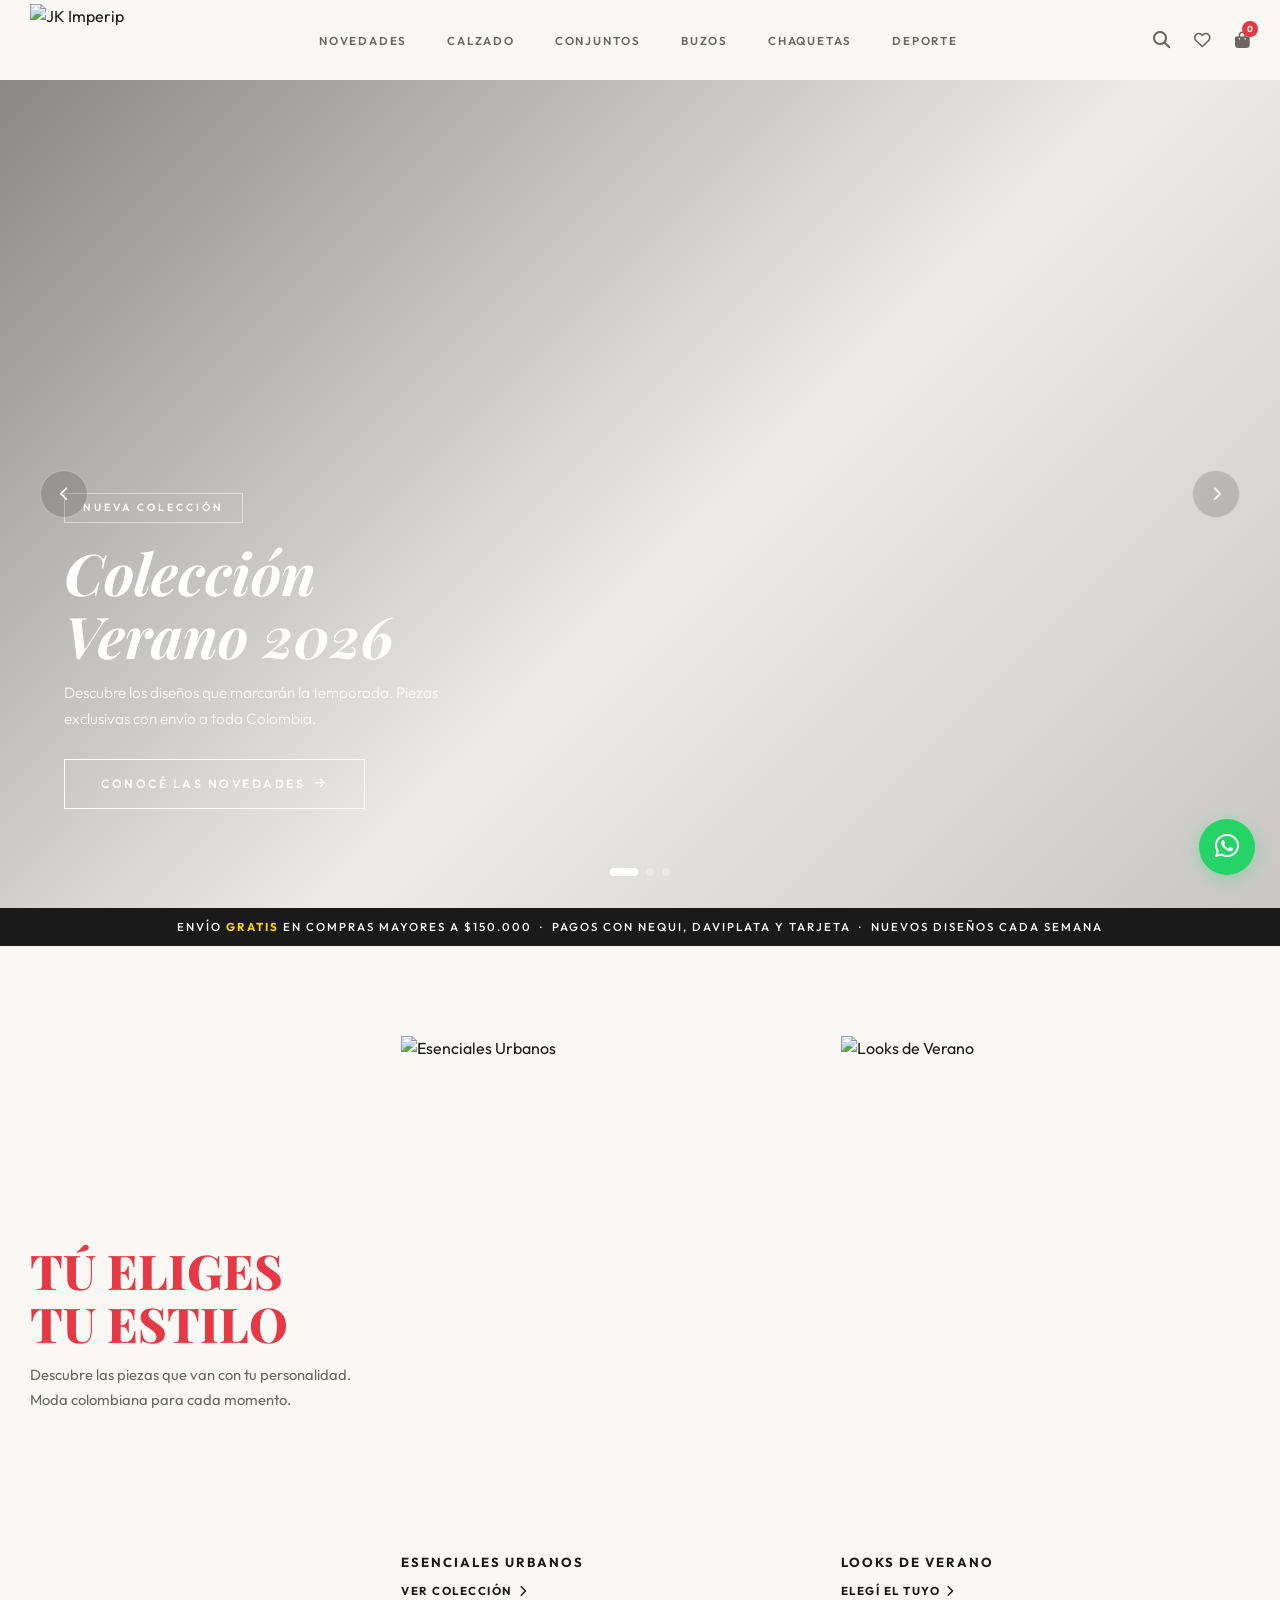
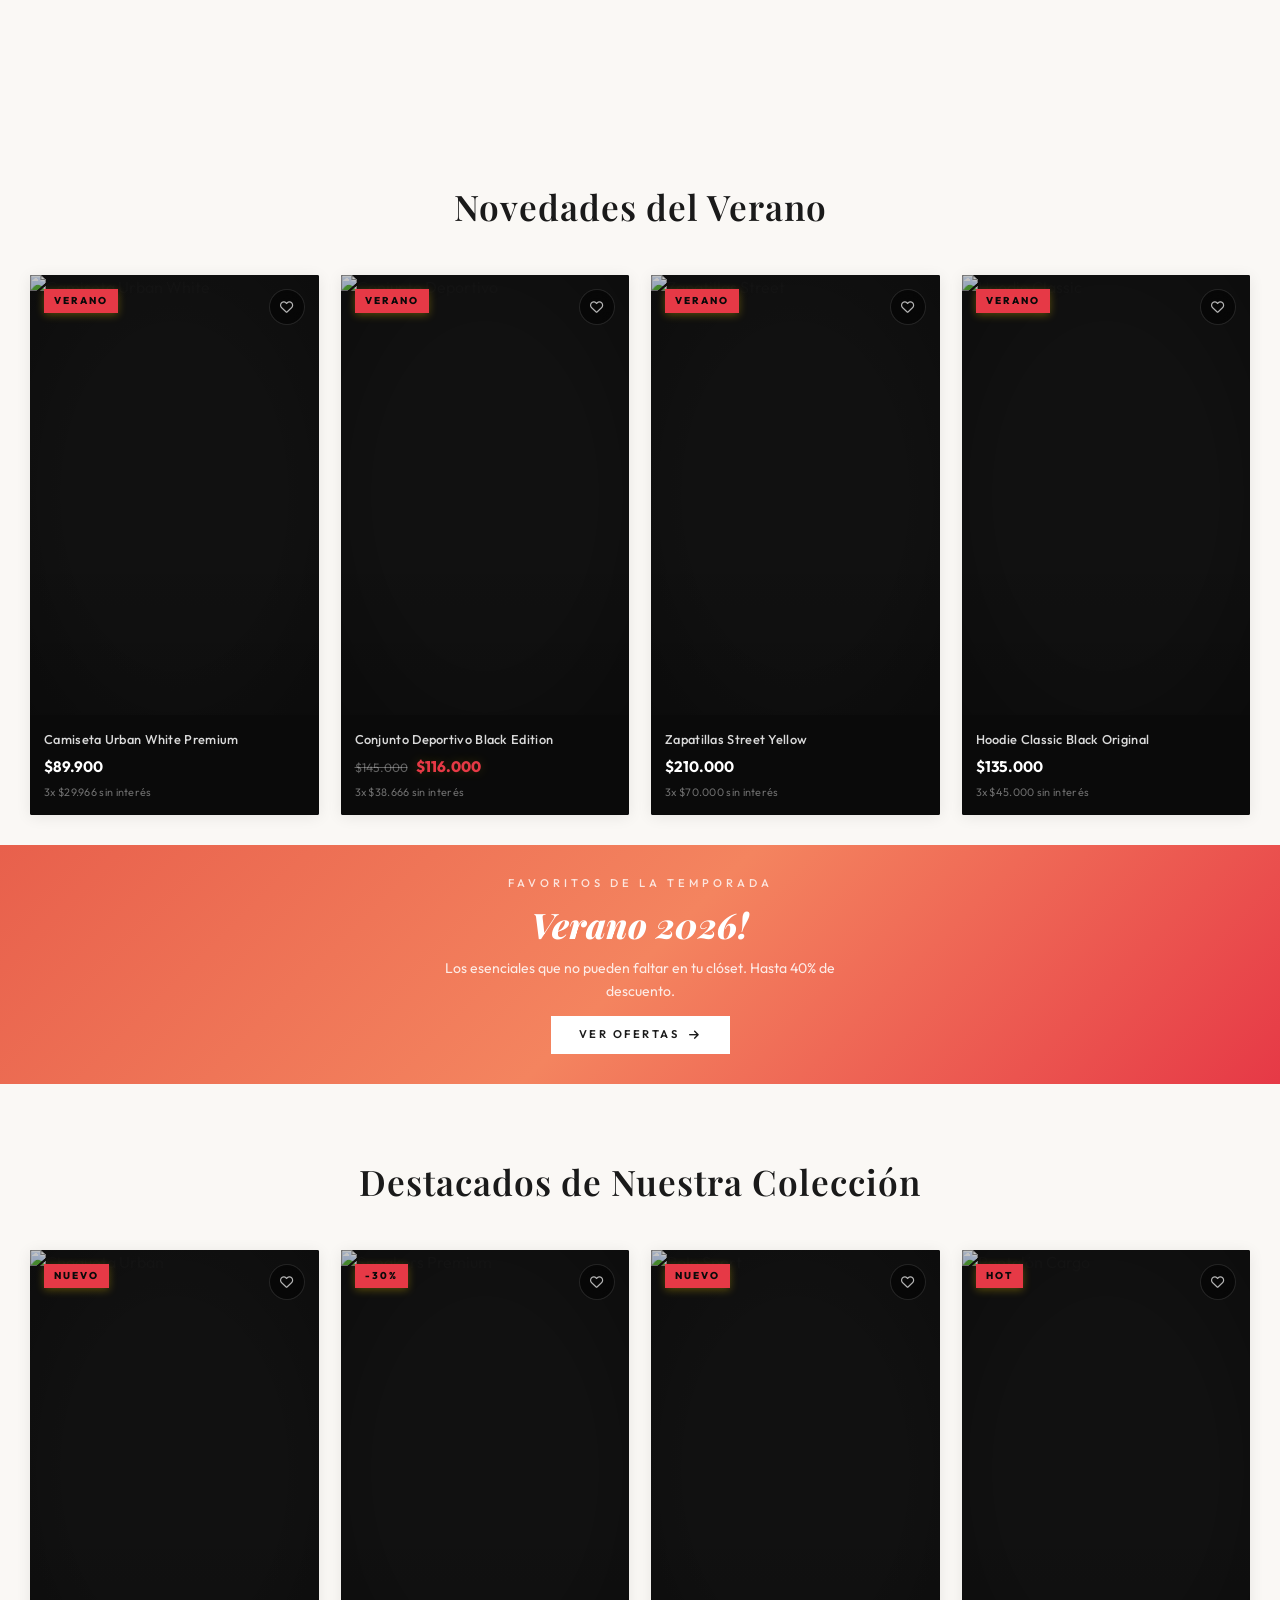
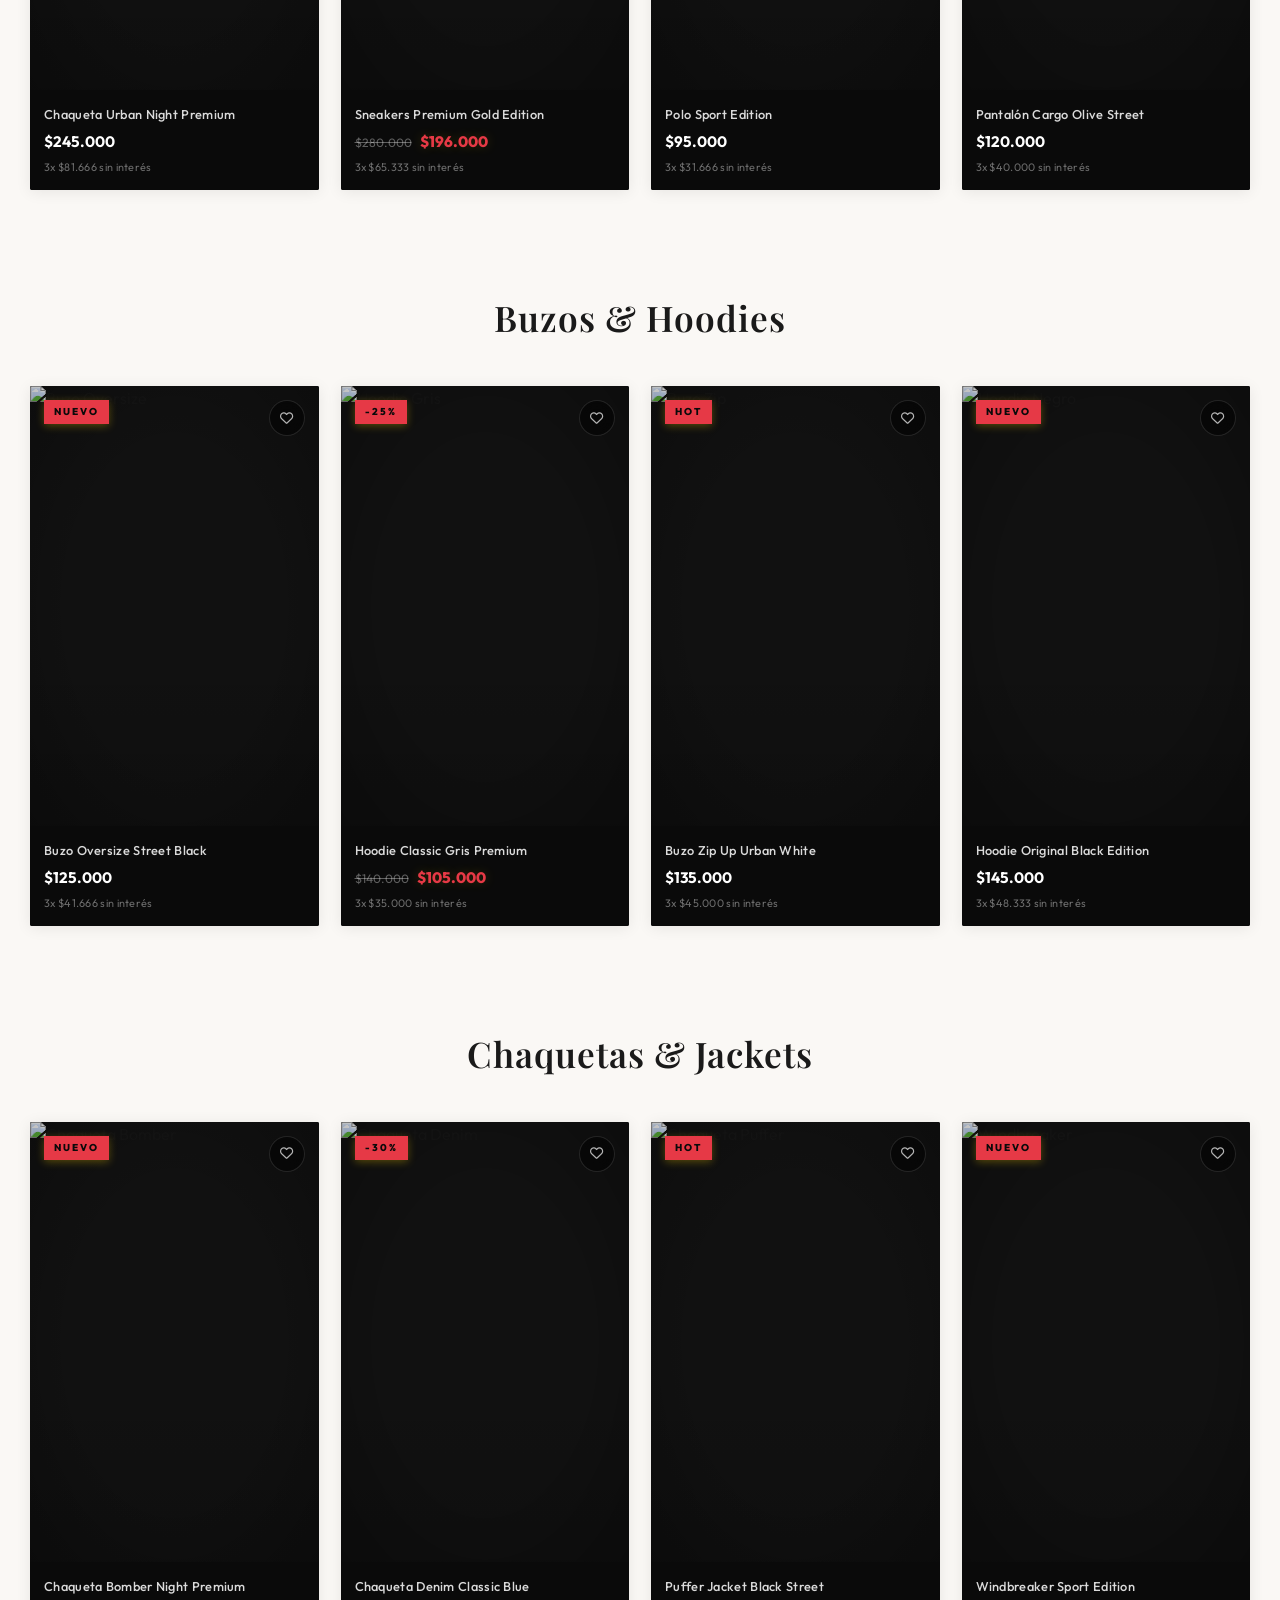
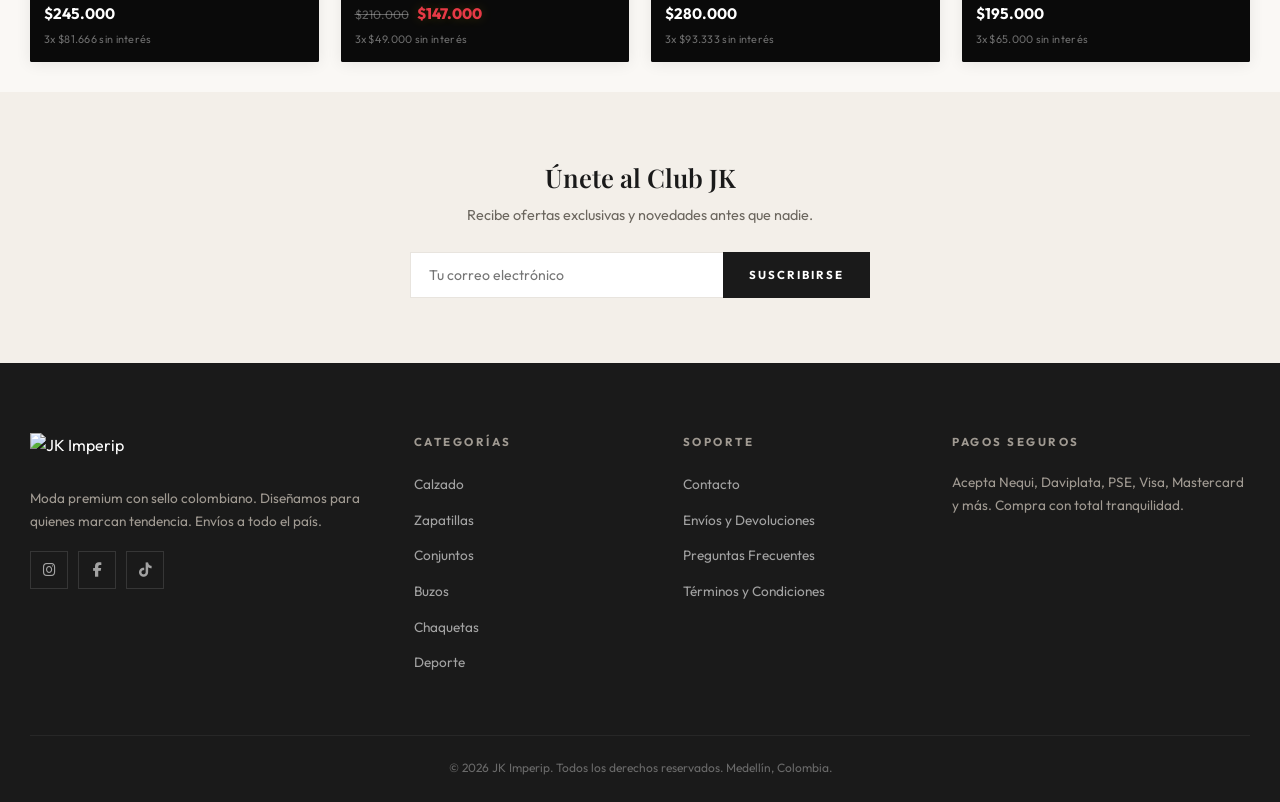
==== commit d40e41b0: "Add files via upload" ====
--- a/index.html
+++ b/index.html
@@ -92,8 +92,8 @@
             width: 100%;
             z-index: 1000;
             background: rgba(250, 248, 245, 0.96);
+            -webkit-backdrop-filter: blur(16px);
             backdrop-filter: blur(16px);
-            -webkit-backdrop-filter: blur(16px);
             transition: all 0.35s ease;
         }
 
@@ -582,76 +582,124 @@
             padding-bottom: 30px;
         }
 
+        /* ── PRODUCT CARD — Premium Cinematic ── */
         .pc {
             position: relative;
             overflow: hidden;
             cursor: pointer;
+            background: #0a0a0a;
+            border-radius: 2px;
+            transition: all 0.5s cubic-bezier(0.25, 0.46, 0.45, 0.94);
+            box-shadow: 0 2px 15px rgba(0, 0, 0, 0.08);
+        }
+
+        .pc:hover {
+            transform: translateY(-6px);
+            box-shadow:
+                0 20px 40px rgba(0, 0, 0, 0.15),
+                0 0 0 1px rgba(255, 214, 0, 0.08);
         }
 
         .pc-img-wrap {
             position: relative;
             overflow: hidden;
-            background: var(--cream2);
+            background: #111;
+        }
+
+        /* Cinematic vignette overlay on images */
+        .pc-img-wrap::after {
+            content: '';
+            position: absolute;
+            inset: 0;
+            background:
+                radial-gradient(ellipse at center, transparent 50%, rgba(0, 0, 0, 0.25) 100%),
+                linear-gradient(to top, rgba(0, 0, 0, 0.15) 0%, transparent 40%);
+            pointer-events: none;
+            z-index: 2;
+            transition: opacity 0.5s ease;
+        }
+
+        .pc:hover .pc-img-wrap::after {
+            opacity: 0.6;
         }
 
         .pc-img-wrap img {
             width: 100%;
             height: 440px;
             object-fit: cover;
-            transition: all 0.5s ease;
+            transition: all 0.7s cubic-bezier(0.25, 0.46, 0.45, 0.94);
+            filter: contrast(1.05) saturate(0.95);
         }
 
         .pc:hover .pc-img-wrap img {
-            transform: scale(1.05);
-        }
-
+            transform: scale(1.08);
+            filter: contrast(1.1) saturate(1.05) brightness(0.95);
+        }
+
+        /* Premium tag with golden accent */
         .pc-tag {
             position: absolute;
             top: 14px;
             left: 14px;
-            font-size: 0.68rem;
-            font-weight: 700;
-            letter-spacing: 1px;
+            font-size: 0.62rem;
+            font-weight: 800;
+            letter-spacing: 2px;
             text-transform: uppercase;
-            color: var(--accent);
+            color: #0a0a0a;
+            background: var(--accent);
+            padding: 4px 10px;
             z-index: 5;
+            box-shadow: 0 2px 8px rgba(255, 214, 0, 0.3);
         }
 
         .pc-wish {
             position: absolute;
             top: 14px;
             right: 14px;
-            width: 34px;
-            height: 34px;
+            width: 36px;
+            height: 36px;
             border-radius: 50%;
-            background: rgba(255, 255, 255, 0.85);
-            border: none;
+            background: rgba(0, 0, 0, 0.5);
+            backdrop-filter: blur(8px);
+            -webkit-backdrop-filter: blur(8px);
+            border: 1px solid rgba(255, 255, 255, 0.12);
             display: flex;
             align-items: center;
             justify-content: center;
             font-size: 0.85rem;
-            color: var(--gray-mid);
+            color: rgba(255, 255, 255, 0.7);
             z-index: 5;
-            transition: all 0.3s;
+            transition: all 0.3s ease;
             cursor: pointer;
         }
 
-        .pc-wish:hover,
+        .pc-wish:hover {
+            color: var(--accent);
+            background: rgba(0, 0, 0, 0.7);
+            border-color: rgba(255, 214, 0, 0.3);
+            transform: scale(1.1);
+        }
+
         .pc-wish.liked {
             color: var(--accent);
-        }
-
-        /* Hover overlay with sizes + add to cart */
+            background: rgba(255, 214, 0, 0.15);
+            border-color: rgba(255, 214, 0, 0.4);
+        }
+
+        /* Premium overlay with glassmorphism */
         .pc-overlay {
             position: absolute;
             bottom: 0;
             left: 0;
             right: 0;
-            background: rgba(255, 255, 255, 0.96);
-            padding: 14px 16px;
+            background: rgba(10, 10, 10, 0.92);
+            backdrop-filter: blur(12px);
+            -webkit-backdrop-filter: blur(12px);
+            padding: 16px 18px;
             transform: translateY(100%);
-            transition: transform 0.4s ease;
+            transition: transform 0.45s cubic-bezier(0.25, 0.46, 0.45, 0.94);
             z-index: 8;
+            border-top: 1px solid rgba(255, 214, 0, 0.15);
         }
 
         .pc:hover .pc-overlay {
@@ -661,60 +709,80 @@
         .pc-sizes {
             display: flex;
             gap: 6px;
-            margin-bottom: 10px;
+            margin-bottom: 12px;
             justify-content: center;
         }
 
         .pc-sizes span {
-            width: 32px;
-            height: 32px;
-            border: 1px solid var(--gray-light);
+            width: 34px;
+            height: 34px;
+            border: 1px solid rgba(255, 255, 255, 0.15);
             display: flex;
             align-items: center;
             justify-content: center;
             font-size: 0.65rem;
             font-weight: 600;
             cursor: pointer;
-            transition: all 0.2s;
-        }
-
-        .pc-sizes span:hover,
+            transition: all 0.25s ease;
+            color: rgba(255, 255, 255, 0.6);
+            background: transparent;
+        }
+
+        .pc-sizes span:hover {
+            border-color: rgba(255, 214, 0, 0.5);
+            color: var(--accent);
+            background: rgba(255, 214, 0, 0.08);
+        }
+
         .pc-sizes span.sel {
-            background: var(--black);
-            color: var(--white);
-            border-color: var(--black);
+            background: var(--accent);
+            color: #0a0a0a;
+            border-color: var(--accent);
+            font-weight: 800;
         }
 
         .pc-add {
             width: 100%;
-            padding: 11px;
-            background: var(--black);
-            color: var(--white);
-            font-size: 0.7rem;
-            font-weight: 700;
-            letter-spacing: 2px;
+            padding: 12px;
+            background: var(--accent);
+            color: #0a0a0a;
+            font-size: 0.68rem;
+            font-weight: 800;
+            letter-spacing: 2.5px;
             text-transform: uppercase;
             display: flex;
             align-items: center;
             justify-content: center;
             gap: 8px;
-            transition: background 0.3s;
+            transition: all 0.3s ease;
+            border: none;
         }
 
         .pc-add:hover {
-            background: var(--accent);
-        }
-
+            background: #fff;
+            color: #0a0a0a;
+            box-shadow: 0 4px 15px rgba(255, 214, 0, 0.25);
+            letter-spacing: 3.5px;
+        }
+
+        /* Product info — dark premium styling */
         .pc-info {
-            padding: 14px 2px 8px;
+            padding: 16px 14px 14px;
+            background: #0a0a0a;
         }
 
         .pc-info h3 {
-            font-size: 0.82rem;
+            font-size: 0.8rem;
             font-weight: 500;
-            color: var(--black);
-            margin-bottom: 5px;
+            color: rgba(255, 255, 255, 0.85);
+            margin-bottom: 6px;
             line-height: 1.4;
+            letter-spacing: 0.3px;
+            transition: color 0.3s;
+        }
+
+        .pc:hover .pc-info h3 {
+            color: #fff;
         }
 
         .pc-price {
@@ -725,27 +793,29 @@
         }
 
         .pc-price .old {
-            font-size: 0.78rem;
-            color: var(--gray-mid);
+            font-size: 0.76rem;
+            color: rgba(255, 255, 255, 0.35);
             text-decoration: line-through;
         }
 
         .pc-price .now {
-            font-size: 0.92rem;
+            font-size: 0.95rem;
+            font-weight: 800;
+            color: var(--accent);
+            text-shadow: 0 0 12px rgba(255, 214, 0, 0.2);
+        }
+
+        .pc-price .regular {
+            font-size: 0.95rem;
             font-weight: 700;
-            color: var(--accent);
-        }
-
-        .pc-price .regular {
-            font-size: 0.92rem;
-            font-weight: 700;
-            color: var(--black);
+            color: #fff;
         }
 
         .pc-installment {
-            font-size: 0.7rem;
-            color: var(--gray-mid);
-            margin-top: 2px;
+            font-size: 0.68rem;
+            color: rgba(255, 255, 255, 0.4);
+            margin-top: 4px;
+            letter-spacing: 0.3px;
         }
 
         /* ==========================================
@@ -991,6 +1061,7 @@
             width: 100%;
             height: 100vh;
             background: rgba(255, 255, 255, .98);
+            -webkit-backdrop-filter: blur(8px);
             backdrop-filter: blur(8px);
             z-index: 3000;
             opacity: 0;
@@ -1425,16 +1496,16 @@
         .pdm-overlay {
             position: fixed;
             inset: 0;
-            background: rgba(0, 0, 0, 0.55);
+            background: var(--white);
             z-index: 5000;
             opacity: 0;
             visibility: hidden;
             transition: all 0.3s ease;
             overflow-y: auto;
             display: flex;
-            align-items: flex-start;
+            align-items: stretch;
             justify-content: center;
-            padding: 30px 20px;
+            padding: 0;
         }
 
         .pdm-overlay.open {
@@ -1444,8 +1515,8 @@
 
         .pdm-container {
             background: var(--white);
-            border-radius: 12px;
-            max-width: 1100px;
+            border-radius: 0;
+            max-width: 100%;
             width: 100%;
             position: relative;
             transform: translateY(30px) scale(0.97);
@@ -1483,6 +1554,7 @@
         .pdm-layout {
             display: flex;
             gap: 0;
+            min-height: 100vh;
         }
 
         /* ── Gallery (Left) ── */
@@ -1532,7 +1604,8 @@
 
         .pdm-main-img {
             width: 100%;
-            height: 520px;
+            height: 100%;
+            min-height: 500px;
             object-fit: cover;
             display: block;
         }
@@ -1588,10 +1661,10 @@
 
         /* ── Info (Right) ── */
         .pdm-info {
-            flex: 0 0 45%;
-            padding: 32px 30px;
+            flex: 0 0 42%;
+            padding: 40px 48px;
             overflow-y: auto;
-            max-height: 580px;
+            max-height: 100vh;
         }
 
         .pdm-breadcrumb {
@@ -1910,6 +1983,7 @@
             cursor: pointer;
             padding: 12px 0;
             border-top: 1px solid #eee;
+            -webkit-user-select: none;
             user-select: none;
         }
 
@@ -1957,6 +2031,305 @@
 
         #wishlistBtn {
             position: relative
+        }
+
+        #cartBtn {
+            position: relative
+        }
+
+        .cart-badge {
+            position: absolute;
+            top: -6px;
+            right: -8px;
+            background: var(--accent);
+            color: #fff;
+            font-size: .6rem;
+            font-weight: 700;
+            min-width: 16px;
+            height: 16px;
+            border-radius: 50%;
+            display: none;
+            align-items: center;
+            justify-content: center;
+            line-height: 1
+        }
+
+        .cart-badge.show {
+            display: flex
+        }
+
+        /* ── CART DRAWER ── */
+        .ct-overlay {
+            position: fixed;
+            inset: 0;
+            background: rgba(0, 0, 0, .45);
+            z-index: 3000;
+            opacity: 0;
+            visibility: hidden;
+            transition: all .35s;
+            -webkit-backdrop-filter: blur(4px);
+            backdrop-filter: blur(4px)
+        }
+
+        .ct-overlay.open {
+            opacity: 1;
+            visibility: visible
+        }
+
+        .ct-drawer {
+            position: fixed;
+            top: 0;
+            right: -420px;
+            width: 400px;
+            max-width: 92vw;
+            height: 100vh;
+            background: var(--cream);
+            z-index: 3001;
+            transition: right .4s cubic-bezier(.25, .8, .25, 1);
+            display: flex;
+            flex-direction: column;
+            box-shadow: -8px 0 40px rgba(0, 0, 0, .15)
+        }
+
+        .ct-overlay.open .ct-drawer {
+            right: 0
+        }
+
+        .ct-header {
+            display: flex;
+            justify-content: space-between;
+            align-items: center;
+            padding: 24px 28px;
+            border-bottom: 1px solid var(--gray-light)
+        }
+
+        .ct-header h3 {
+            font-family: var(--font-display);
+            font-size: 1.3rem;
+            font-weight: 700;
+            color: var(--black)
+        }
+
+        .ct-header .ct-count {
+            font-size: .78rem;
+            color: var(--gray-mid);
+            font-weight: 500;
+            margin-left: 8px
+        }
+
+        .ct-close {
+            font-size: 1.2rem;
+            color: var(--gray-dark);
+            cursor: pointer;
+            transition: color .2s;
+            background: none;
+            border: none;
+            padding: 6px
+        }
+
+        .ct-close:hover {
+            color: var(--accent)
+        }
+
+        .ct-body {
+            flex: 1;
+            overflow-y: auto;
+            padding: 20px 28px
+        }
+
+        .ct-empty {
+            text-align: center;
+            padding: 60px 20px;
+            color: var(--gray-mid)
+        }
+
+        .ct-empty i {
+            font-size: 3rem;
+            margin-bottom: 16px;
+            display: block;
+            color: var(--gray-light)
+        }
+
+        .ct-empty h4 {
+            font-family: var(--font-display);
+            color: var(--black);
+            margin-bottom: 8px
+        }
+
+        .ct-empty p {
+            font-size: .82rem;
+            line-height: 1.6
+        }
+
+        .ct-item {
+            display: flex;
+            gap: 14px;
+            padding: 16px 0;
+            border-bottom: 1px solid #f0ece6;
+            align-items: flex-start
+        }
+
+        .ct-item-img {
+            width: 80px;
+            height: 100px;
+            border-radius: 8px;
+            overflow: hidden;
+            flex-shrink: 0;
+            background: #f0ece6
+        }
+
+        .ct-item-img img {
+            width: 100%;
+            height: 100%;
+            object-fit: cover
+        }
+
+        .ct-item-info {
+            flex: 1;
+            min-width: 0
+        }
+
+        .ct-item-info h4 {
+            font-size: .85rem;
+            font-weight: 600;
+            color: var(--black);
+            margin-bottom: 4px;
+            white-space: nowrap;
+            overflow: hidden;
+            text-overflow: ellipsis
+        }
+
+        .ct-item-size {
+            font-size: .72rem;
+            color: var(--gray-mid);
+            margin-bottom: 6px
+        }
+
+        .ct-item-price {
+            font-size: .9rem;
+            font-weight: 700;
+            color: var(--accent)
+        }
+
+        .ct-item-qty {
+            display: flex;
+            align-items: center;
+            gap: 8px;
+            margin-top: 8px
+        }
+
+        .ct-item-qty button {
+            width: 26px;
+            height: 26px;
+            border-radius: 6px;
+            border: 1px solid #ddd;
+            background: #fff;
+            cursor: pointer;
+            font-size: .85rem;
+            display: flex;
+            align-items: center;
+            justify-content: center;
+            transition: all .2s
+        }
+
+        .ct-item-qty button:hover {
+            border-color: var(--accent);
+            color: var(--accent)
+        }
+
+        .ct-item-qty span {
+            font-size: .85rem;
+            font-weight: 600;
+            min-width: 20px;
+            text-align: center
+        }
+
+        .ct-item-remove {
+            background: none;
+            border: none;
+            color: var(--gray-mid);
+            cursor: pointer;
+            font-size: .85rem;
+            padding: 4px;
+            transition: color .2s;
+            align-self: flex-start;
+            flex-shrink: 0
+        }
+
+        .ct-item-remove:hover {
+            color: var(--accent)
+        }
+
+        .ct-footer {
+            padding: 20px 28px;
+            border-top: 1px solid var(--gray-light)
+        }
+
+        .ct-subtotal {
+            display: flex;
+            justify-content: space-between;
+            align-items: center;
+            margin-bottom: 14px;
+            font-size: .95rem
+        }
+
+        .ct-subtotal span:first-child {
+            font-weight: 500;
+            color: var(--gray-dark)
+        }
+
+        .ct-subtotal span:last-child {
+            font-weight: 700;
+            color: var(--black);
+            font-size: 1.1rem
+        }
+
+        .ct-checkout {
+            display: block;
+            text-align: center;
+            background: var(--black);
+            color: #fff;
+            padding: 14px;
+            font-size: .82rem;
+            font-weight: 600;
+            letter-spacing: 1.5px;
+            text-transform: uppercase;
+            transition: background .3s;
+            border: none;
+            width: 100%;
+            cursor: pointer;
+            border-radius: 0
+        }
+
+        .ct-checkout:hover {
+            background: #333
+        }
+
+        .ct-wa-checkout {
+            display: block;
+            text-align: center;
+            background: #25D366;
+            color: #fff;
+            padding: 12px;
+            font-size: .8rem;
+            font-weight: 600;
+            letter-spacing: 1px;
+            margin-top: 8px;
+            border-radius: 0;
+            text-decoration: none;
+            transition: background .3s
+        }
+
+        .ct-wa-checkout:hover {
+            background: #128C7E
+        }
+
+        @media(max-width:480px) {
+            .ct-drawer {
+                width: 100%;
+                max-width: 100%;
+                right: -100%
+            }
         }
 
         .wish-badge {
@@ -2096,6 +2469,24 @@
             align-items: center
         }
 
+        .wl-item-clickable {
+            cursor: pointer;
+            display: flex;
+            gap: 16px;
+            align-items: center;
+            flex: 1;
+            min-width: 0;
+            transition: opacity .2s
+        }
+
+        .wl-item-clickable:hover {
+            opacity: .7
+        }
+
+        .wl-item-clickable:hover .wl-item-info h4 {
+            color: var(--accent)
+        }
+
         .wl-item-img {
             width: 80px;
             height: 100px;
@@ -2169,6 +2560,98 @@
             background: #333
         }
 
+
+        /* ── RESPONSIVE — Product Grid ── */
+        @media (max-width: 1024px) {
+            .product-grid {
+                grid-template-columns: repeat(3, 1fr);
+                gap: 16px;
+            }
+
+            .pc-img-wrap img {
+                height: 380px;
+            }
+        }
+
+        @media (max-width: 768px) {
+            .product-grid {
+                grid-template-columns: repeat(2, 1fr);
+                gap: 12px;
+            }
+
+            .pc-img-wrap img {
+                height: 320px;
+            }
+
+            .pc-info {
+                padding: 12px 10px 10px;
+            }
+
+            .pc-info h3 {
+                font-size: 0.74rem;
+            }
+
+            .pc-price .now,
+            .pc-price .regular {
+                font-size: 0.85rem;
+            }
+
+            .pc-overlay {
+                transform: translateY(0);
+                position: relative;
+                background: rgba(10, 10, 10, 0.95);
+                padding: 12px 14px;
+                border-top: 1px solid rgba(255, 214, 0, 0.1);
+            }
+
+            .pc:hover {
+                transform: none;
+            }
+
+            .section-title h2 {
+                font-size: 1.6rem;
+            }
+        }
+
+        @media (max-width: 480px) {
+            .product-grid {
+                grid-template-columns: repeat(2, 1fr);
+                gap: 8px;
+            }
+
+            .pc-img-wrap img {
+                height: 240px;
+            }
+
+            .pc-tag {
+                font-size: 0.55rem;
+                padding: 3px 7px;
+                letter-spacing: 1.5px;
+            }
+
+            .pc-wish {
+                width: 30px;
+                height: 30px;
+                font-size: 0.75rem;
+            }
+
+            .pc-info h3 {
+                font-size: 0.7rem;
+            }
+
+            .pc-installment {
+                font-size: 0.6rem;
+            }
+
+            .section-title {
+                padding: 50px 0 28px;
+            }
+
+            .section-title h2 {
+                font-size: 1.3rem;
+            }
+        }
+
         @media(max-width:480px) {
             .wl-drawer {
                 width: 100%;
@@ -2201,7 +2684,8 @@
                 <a href="#" title="Buscar" id="searchBtn"><i class="fa-solid fa-magnifying-glass"></i></a>
                 <a href="#" title="Favoritos" id="wishlistBtn"><i class="fa-regular fa-heart"></i><span
                         class="wish-badge" id="wishBadge"></span></a>
-                <a href="#" title="Carrito" class="cart-count"><i class="fa-solid fa-bag-shopping"></i></a>
+                <a href="#" title="Carrito" class="cart-count" id="cartBtn"><i
+                        class="fa-solid fa-bag-shopping"></i><span class="cart-badge" id="cartBadge"></span></a>
                 <button class="hamburger" id="hamburger" aria-label="Menú">
                     <span></span><span></span><span></span>
                 </button>
@@ -2232,62 +2716,14 @@
             <div class="search-body">
                 <div class="search-popular">
                     <h4>Nuestro Catálogo</h4>
-                    <div style="display:grid;grid-template-columns:repeat(3,1fr);gap:12px;margin-top:12px">
-                        <a href="catalogo.html" style="text-decoration:none">
-                            <div
-                                style="border-radius:12px;overflow:hidden;position:relative;aspect-ratio:3/4;background:#f0ece6">
-                                <img src="https://images.unsplash.com/photo-1542291026-7eec264c27ff?w=300&q=80"
-                                    alt="Calzado" style="width:100%;height:100%;object-fit:cover">
-                                <span
-                                    style="position:absolute;bottom:0;left:0;right:0;padding:10px;background:linear-gradient(transparent,rgba(0,0,0,.7));color:#fff;font-size:.75rem;font-weight:600;letter-spacing:.5px;text-transform:uppercase">Calzado</span>
-                            </div>
-                        </a>
-                        <a href="catalogo.html" style="text-decoration:none">
-                            <div
-                                style="border-radius:12px;overflow:hidden;position:relative;aspect-ratio:3/4;background:#f0ece6">
-                                <img src="https://images.unsplash.com/photo-1602810318383-e386cc2a3c4e?w=300&q=80"
-                                    alt="Conjuntos" style="width:100%;height:100%;object-fit:cover">
-                                <span
-                                    style="position:absolute;bottom:0;left:0;right:0;padding:10px;background:linear-gradient(transparent,rgba(0,0,0,.7));color:#fff;font-size:.75rem;font-weight:600;letter-spacing:.5px;text-transform:uppercase">Conjuntos</span>
-                            </div>
-                        </a>
-                        <a href="#buzos" style="text-decoration:none" class="search-cat-link">
-                            <div
-                                style="border-radius:12px;overflow:hidden;position:relative;aspect-ratio:3/4;background:#f0ece6">
-                                <img src="https://images.unsplash.com/photo-1576566588028-4147f3842f27?w=300&q=80"
-                                    alt="Buzos" style="width:100%;height:100%;object-fit:cover">
-                                <span
-                                    style="position:absolute;bottom:0;left:0;right:0;padding:10px;background:linear-gradient(transparent,rgba(0,0,0,.7));color:#fff;font-size:.75rem;font-weight:600;letter-spacing:.5px;text-transform:uppercase">Buzos</span>
-                            </div>
-                        </a>
-                        <a href="#chaquetas" style="text-decoration:none" class="search-cat-link">
-                            <div
-                                style="border-radius:12px;overflow:hidden;position:relative;aspect-ratio:3/4;background:#f0ece6">
-                                <img src="https://images.unsplash.com/photo-1551028719-00167b16eac5?w=300&q=80"
-                                    alt="Chaquetas" style="width:100%;height:100%;object-fit:cover">
-                                <span
-                                    style="position:absolute;bottom:0;left:0;right:0;padding:10px;background:linear-gradient(transparent,rgba(0,0,0,.7));color:#fff;font-size:.75rem;font-weight:600;letter-spacing:.5px;text-transform:uppercase">Chaquetas</span>
-                            </div>
-                        </a>
-                        <a href="catalogo.html" style="text-decoration:none">
-                            <div
-                                style="border-radius:12px;overflow:hidden;position:relative;aspect-ratio:3/4;background:#f0ece6">
-                                <img src="https://images.unsplash.com/photo-1515886657613-9f3515b0c78f?w=300&q=80"
-                                    alt="Novedades" style="width:100%;height:100%;object-fit:cover">
-                                <span
-                                    style="position:absolute;bottom:0;left:0;right:0;padding:10px;background:linear-gradient(transparent,rgba(0,0,0,.7));color:#fff;font-size:.75rem;font-weight:600;letter-spacing:.5px;text-transform:uppercase">Novedades</span>
-                            </div>
-                        </a>
-                        <a href="catalogo.html" style="text-decoration:none">
-                            <div
-                                style="border-radius:12px;overflow:hidden;position:relative;aspect-ratio:3/4;background:#f0ece6">
-                                <img src="https://images.unsplash.com/photo-1571019613454-1cb2f99b2d8b?w=300&q=80"
-                                    alt="Deporte" style="width:100%;height:100%;object-fit:cover">
-                                <span
-                                    style="position:absolute;bottom:0;left:0;right:0;padding:10px;background:linear-gradient(transparent,rgba(0,0,0,.7));color:#fff;font-size:.75rem;font-weight:600;letter-spacing:.5px;text-transform:uppercase">Deporte</span>
-                            </div>
-                        </a>
-                    </div>
+                    <ul>
+                        <li><a href="catalogo.html">Novedades</a></li>
+                        <li><a href="catalogo.html">Calzado</a></li>
+                        <li><a href="catalogo.html">Conjuntos</a></li>
+                        <li><a href="#buzos">Buzos</a></li>
+                        <li><a href="#chaquetas">Chaquetas</a></li>
+                        <li><a href="catalogo.html">Deporte</a></li>
+                    </ul>
                 </div>
                 <div class="search-results">
                     <h4>Productos recomendados</h4>
@@ -2813,9 +3249,9 @@
                     <h4>Soporte</h4>
                     <ul>
                         <li><a href="contacto.html">Contacto</a></li>
-                        <li><a href="#">Envíos y Devoluciones</a></li>
-                        <li><a href="#">Preguntas Frecuentes</a></li>
-                        <li><a href="#">Términos y Condiciones</a></li>
+                        <li><a href="envios.html">Envíos y Devoluciones</a></li>
+                        <li><a href="faq.html">Preguntas Frecuentes</a></li>
+                        <li><a href="terminos.html">Términos y Condiciones</a></li>
                     </ul>
                 </div>
                 <div class="footer-col">
@@ -3151,6 +3587,9 @@
                 document.body.style.overflow = 'hidden';
             }
 
+            // Expose globally for wishlist drawer
+            window.__openProductModal = openProductModal;
+
             function goToImg(idx) {
                 currentImgIndex = idx;
                 pdmMainImg.src = currentImages[idx];
@@ -3313,16 +3752,45 @@
                 for (var i = 0; i < list.length; i++) {
                     var it = list[i];
                     html += '<div class="wl-item">';
+                    html += '<div class="wl-item-clickable" data-product="' + it.name.replace(/"/g, '&quot;') + '">';
                     html += '<div class="wl-item-img"><img src="' + it.img + '" alt="' + it.name + '"></div>';
                     html += '<div class="wl-item-info"><h4>' + it.name + '</h4><span class="wl-item-price">' + it.price + '</span></div>';
+                    html += '</div>';
                     html += '<button class="wl-item-remove" data-name="' + it.name.replace(/"/g, '&quot;') + '" aria-label="Eliminar"><i class="fa-solid fa-trash-can"></i></button>';
                     html += '</div>';
                 }
                 body.innerHTML = html;
+                // Attach click-to-view handlers
+                var clickAreas = body.querySelectorAll('.wl-item-clickable');
+                for (var ca = 0; ca < clickAreas.length; ca++) {
+                    clickAreas[ca].addEventListener('click', function () {
+                        var productName = this.getAttribute('data-product');
+                        // Find matching product card on the page
+                        var allCards = document.querySelectorAll('.pc');
+                        var matchedCard = null;
+                        for (var mc = 0; mc < allCards.length; mc++) {
+                            var h3 = allCards[mc].querySelector('.pc-info h3');
+                            if (h3 && h3.textContent === productName) {
+                                matchedCard = allCards[mc];
+                                break;
+                            }
+                        }
+                        if (matchedCard && window.__openProductModal) {
+                            // Close wishlist drawer and open product modal
+                            wlOverlay.classList.remove('open');
+                            document.body.style.overflow = '';
+                            window.__openProductModal(matchedCard);
+                        } else {
+                            // Product not on this page, navigate to catalogo
+                            window.location.href = 'catalogo.html?product=' + encodeURIComponent(productName);
+                        }
+                    });
+                }
                 // Attach remove handlers
                 var removeBtns = body.querySelectorAll('.wl-item-remove');
                 for (var r = 0; r < removeBtns.length; r++) {
-                    removeBtns[r].addEventListener('click', function () {
+                    removeBtns[r].addEventListener('click', function (e) {
+                        e.stopPropagation();
                         removeFromWishlist(this.getAttribute('data-name'));
                     });
                 }
@@ -3415,6 +3883,274 @@
             syncCardHearts();
         })();
     </script>
+
+    <!-- ============ CART DRAWER ============ -->
+    <div class="ct-overlay" id="ctOverlay">
+        <div class="ct-drawer">
+            <div class="ct-header">
+                <h3>Mi Carrito <span class="ct-count" id="ctCount"></span></h3>
+                <button class="ct-close" id="ctClose" aria-label="Cerrar carrito"><i
+                        class="fa-solid fa-xmark"></i></button>
+            </div>
+            <div class="ct-body" id="ctBody"></div>
+            <div class="ct-footer" id="ctFooter">
+                <div class="ct-subtotal">
+                    <span>Subtotal</span>
+                    <span id="ctSubtotal">$0</span>
+                </div>
+                <button class="ct-checkout" id="ctCheckoutBtn">Finalizar Compra</button>
+                <a class="ct-wa-checkout" id="ctWaCheckout" href="#" target="_blank"><i
+                        class="fa-brands fa-whatsapp"></i> Pedir por WhatsApp</a>
+            </div>
+        </div>
+    </div>
+
+    <script>
+        (function () {
+            // ── CART LOGIC ──
+            var CART_KEY = 'jk_cart';
+            function getCart() {
+                try { return JSON.parse(localStorage.getItem(CART_KEY)) || []; } catch (e) { return []; }
+            }
+            function saveCart(list) {
+                localStorage.setItem(CART_KEY, JSON.stringify(list));
+            }
+            function addToCart(item) {
+                var list = getCart();
+                // Check if same product+size exists
+                for (var i = 0; i < list.length; i++) {
+                    if (list[i].name === item.name && list[i].size === item.size) {
+                        list[i].qty += item.qty;
+                        saveCart(list);
+                        updateCartBadge();
+                        renderCart();
+                        return;
+                    }
+                }
+                list.push(item);
+                saveCart(list);
+                updateCartBadge();
+                renderCart();
+            }
+            function removeFromCart(idx) {
+                var list = getCart();
+                list.splice(idx, 1);
+                saveCart(list);
+                updateCartBadge();
+                renderCart();
+            }
+            function updateCartQty(idx, delta) {
+                var list = getCart();
+                if (!list[idx]) return;
+                list[idx].qty = Math.max(1, list[idx].qty + delta);
+                saveCart(list);
+                renderCart();
+            }
+            function parsePrice(str) {
+                if (!str) return 0;
+                return parseInt(str.replace(/[^0-9]/g, '')) || 0;
+            }
+            function formatPrice(num) {
+                return '$' + num.toLocaleString('es-CO');
+            }
+            function updateCartBadge() {
+                var badge = document.getElementById('cartBadge');
+                var list = getCart();
+                var totalItems = 0;
+                for (var i = 0; i < list.length; i++) totalItems += list[i].qty;
+                if (totalItems > 0) {
+                    badge.textContent = totalItems;
+                    badge.classList.add('show');
+                } else {
+                    badge.textContent = '';
+                    badge.classList.remove('show');
+                }
+            }
+            function renderCart() {
+                var body = document.getElementById('ctBody');
+                var countEl = document.getElementById('ctCount');
+                var subtotalEl = document.getElementById('ctSubtotal');
+                var footer = document.getElementById('ctFooter');
+                var waBtn = document.getElementById('ctWaCheckout');
+                var list = getCart();
+                var totalItems = 0;
+                for (var ti = 0; ti < list.length; ti++) totalItems += list[ti].qty;
+                countEl.textContent = totalItems > 0 ? '(' + totalItems + ')' : '';
+
+                if (list.length === 0) {
+                    body.innerHTML = '<div class="ct-empty"><i class="fa-solid fa-bag-shopping"></i><h4>Tu carrito está vacío</h4><p>Explora nuestros productos y agrega tus favoritos al carrito 🛍️</p></div>';
+                    footer.style.display = 'none';
+                    return;
+                }
+                footer.style.display = '';
+
+                var html = '';
+                var subtotal = 0;
+                for (var i = 0; i < list.length; i++) {
+                    var it = list[i];
+                    var itemPrice = parsePrice(it.price);
+                    var lineTotal = itemPrice * it.qty;
+                    subtotal += lineTotal;
+                    html += '<div class="ct-item">';
+                    html += '<div class="ct-item-img"><img src="' + it.img + '" alt="' + it.name + '"></div>';
+                    html += '<div class="ct-item-info">';
+                    html += '<h4>' + it.name + '</h4>';
+                    if (it.size) html += '<div class="ct-item-size">Talla: ' + it.size + '</div>';
+                    html += '<div class="ct-item-price">' + formatPrice(itemPrice) + '</div>';
+                    html += '<div class="ct-item-qty">';
+                    html += '<button data-action="minus" data-idx="' + i + '">−</button>';
+                    html += '<span>' + it.qty + '</span>';
+                    html += '<button data-action="plus" data-idx="' + i + '">+</button>';
+                    html += '</div>';
+                    html += '</div>';
+                    html += '<button class="ct-item-remove" data-idx="' + i + '" aria-label="Eliminar"><i class="fa-solid fa-trash-can"></i></button>';
+                    html += '</div>';
+                }
+                body.innerHTML = html;
+                subtotalEl.textContent = formatPrice(subtotal);
+
+                // Build WhatsApp message
+                var waMsg = 'Hola JK Imperip! Me gustaría ordenar:\n';
+                for (var w = 0; w < list.length; w++) {
+                    waMsg += '• ' + list[w].name;
+                    if (list[w].size) waMsg += ' (Talla ' + list[w].size + ')';
+                    waMsg += ' x' + list[w].qty + ' — ' + list[w].price + '\n';
+                }
+                waMsg += '\nTotal: ' + formatPrice(subtotal);
+                waBtn.href = 'https://wa.me/573002963698?text=' + encodeURIComponent(waMsg);
+
+                // Attach qty handlers
+                var qtyBtns = body.querySelectorAll('[data-action]');
+                for (var q = 0; q < qtyBtns.length; q++) {
+                    qtyBtns[q].addEventListener('click', function () {
+                        var idx = parseInt(this.getAttribute('data-idx'));
+                        var delta = this.getAttribute('data-action') === 'plus' ? 1 : -1;
+                        updateCartQty(idx, delta);
+                    });
+                }
+                // Attach remove handlers
+                var removeBtns = body.querySelectorAll('.ct-item-remove');
+                for (var r = 0; r < removeBtns.length; r++) {
+                    removeBtns[r].addEventListener('click', function () {
+                        removeFromCart(parseInt(this.getAttribute('data-idx')));
+                    });
+                }
+            }
+
+            // ── Drawer open/close ──
+            var ctOverlay = document.getElementById('ctOverlay');
+            var ctClose = document.getElementById('ctClose');
+            var cartBtn = document.getElementById('cartBtn');
+
+            function openCartDrawer() {
+                renderCart();
+                ctOverlay.classList.add('open');
+                document.body.style.overflow = 'hidden';
+            }
+            function closeCartDrawer() {
+                ctOverlay.classList.remove('open');
+                document.body.style.overflow = '';
+            }
+
+            if (cartBtn) {
+                cartBtn.addEventListener('click', function (e) {
+                    e.preventDefault();
+                    openCartDrawer();
+                });
+            }
+            if (ctClose) {
+                ctClose.addEventListener('click', closeCartDrawer);
+            }
+            if (ctOverlay) {
+                ctOverlay.addEventListener('click', function (e) {
+                    if (e.target === ctOverlay) closeCartDrawer();
+                });
+            }
+            document.addEventListener('keydown', function (e) {
+                if (e.key === 'Escape' && ctOverlay && ctOverlay.classList.contains('open')) {
+                    closeCartDrawer();
+                }
+            });
+
+            // ── Hook "Agregar al Carrito" on product cards (.pc-add) ──
+            var allAddBtns = document.querySelectorAll('.pc-add');
+            for (var a = 0; a < allAddBtns.length; a++) {
+                allAddBtns[a].addEventListener('click', function (e) {
+                    e.stopPropagation();
+                    var card = this.closest('.pc');
+                    if (!card) return;
+                    var name = card.querySelector('.pc-info h3').textContent;
+                    var imgEl = card.querySelector('.pc-img-wrap img');
+                    var priceEl = card.querySelector('.pc-price .now') || card.querySelector('.pc-price .regular');
+                    var selectedSize = '';
+                    var activeSz = card.querySelector('.pc-sizes span.sel');
+                    if (activeSz) selectedSize = activeSz.textContent;
+                    addToCart({
+                        name: name,
+                        img: imgEl ? imgEl.src : '',
+                        price: priceEl ? priceEl.textContent : '',
+                        size: selectedSize,
+                        qty: 1
+                    });
+                    // Visual feedback
+                    this.textContent = '✓ Agregado';
+                    var btn = this;
+                    setTimeout(function () {
+                        btn.innerHTML = 'Agregar al Carrito <i class="fa-solid fa-chevron-right"></i>';
+                    }, 1200);
+                    openCartDrawer();
+                });
+            }
+
+            // ── Hook "Añadir al carrito" in product detail modal (.pdm-add-cart) ──
+            var pdmAddCart = document.querySelector('.pdm-add-cart');
+            if (pdmAddCart) {
+                pdmAddCart.addEventListener('click', function () {
+                    var name = document.getElementById('pdmTitle').textContent;
+                    var imgEl = document.getElementById('pdmMainImg');
+                    var priceEl = document.getElementById('pdmPriceNow');
+                    var qty = parseInt(document.getElementById('pdmQtyVal').textContent) || 1;
+                    var selectedSize = '';
+                    var activeSz = document.querySelector('#pdmSizes .pdm-size.active');
+                    if (activeSz) selectedSize = activeSz.textContent;
+                    addToCart({
+                        name: name,
+                        img: imgEl ? imgEl.src : '',
+                        price: priceEl ? priceEl.textContent : '',
+                        size: selectedSize,
+                        qty: qty
+                    });
+                    // Visual feedback
+                    var original = this.innerHTML;
+                    this.textContent = '✓ Agregado al carrito';
+                    var btn = this;
+                    setTimeout(function () {
+                        btn.innerHTML = original;
+                    }, 1500);
+                    // Close modal and open cart
+                    var pdmOverlay = document.getElementById('pdmOverlay');
+                    if (pdmOverlay) {
+                        pdmOverlay.classList.remove('open');
+                    }
+                    openCartDrawer();
+                });
+            }
+
+            // ── Checkout btn → WhatsApp ──
+            var checkoutBtn = document.getElementById('ctCheckoutBtn');
+            if (checkoutBtn) {
+                checkoutBtn.addEventListener('click', function () {
+                    var waBtn = document.getElementById('ctWaCheckout');
+                    if (waBtn && waBtn.href) {
+                        window.open(waBtn.href, '_blank');
+                    }
+                });
+            }
+
+            // ── Init ──
+            updateCartBadge();
+        })();
+    </script>
 </body>
 
 </html>
